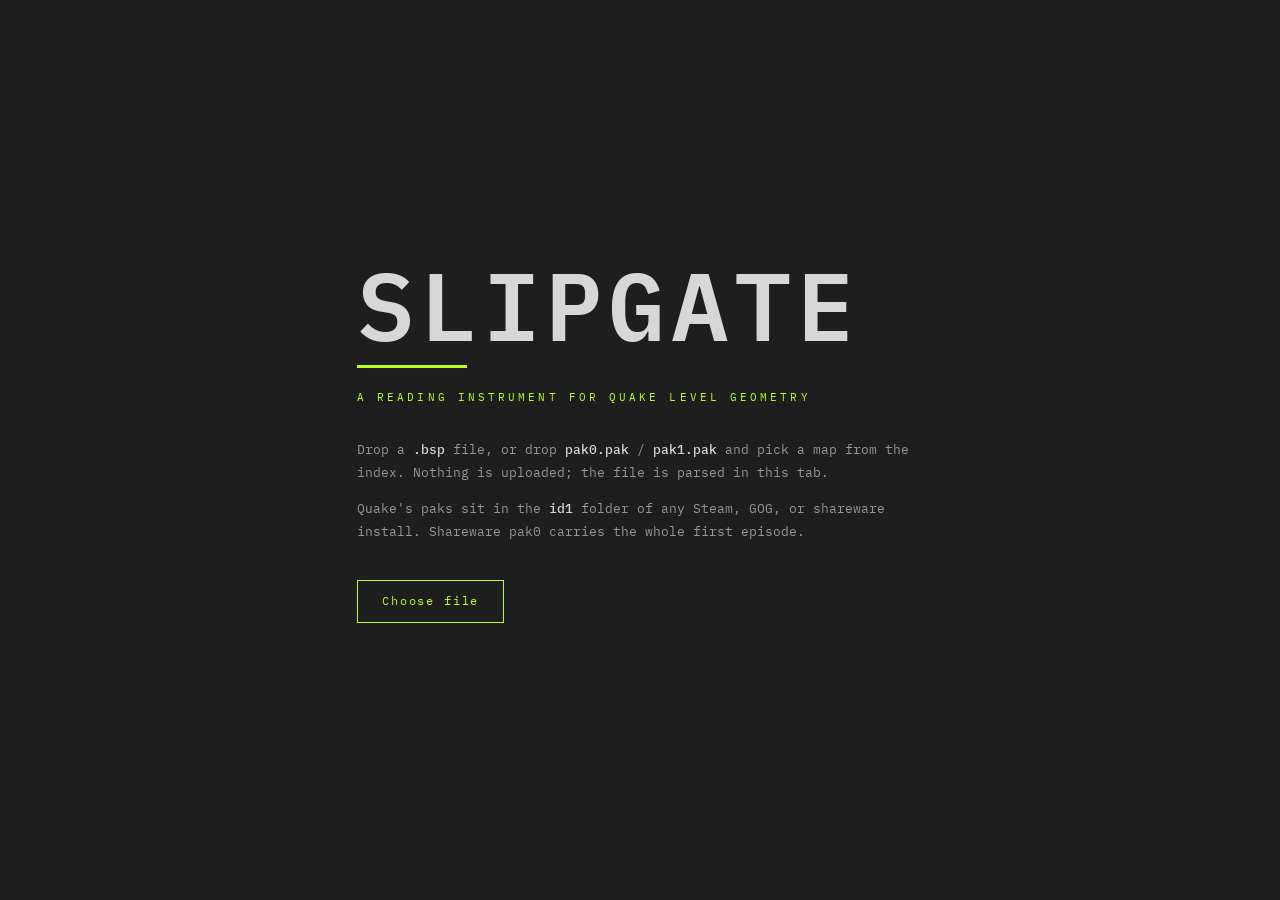
==== index.html @ d3f2e55c "Add files via upload" ====
<!DOCTYPE html>
<html lang="en">
<head>
<meta charset="utf-8">
<meta name="viewport" content="width=device-width, initial-scale=1, viewport-fit=cover">
<title>Slipgate — a reading instrument for Quake level geometry</title>
<meta name="description" content="Read Quake's level geometry in the browser. Orthographic plans and sections, compiled visibility, clip-hull pathfinding, baked lighting, and vector export. Reads your own pak files; nothing is uploaded.">
<meta name="author" content="Studio Lifeforms">
<meta name="theme-color" content="#1e1e1e">
<link rel="canonical" href="https://slipgate.worldmaking.xyz/">
<meta property="og:type" content="website">
<meta property="og:title" content="Slipgate">
<meta property="og:description" content="A reading instrument for Quake level geometry. Plans, sections, visibility, pathfinding, and baked light, all in the browser.">
<meta property="og:url" content="https://slipgate.worldmaking.xyz/">
<meta property="og:image" content="https://slipgate.worldmaking.xyz/og.png">
<meta name="twitter:card" content="summary_large_image">
<link rel="manifest" href="manifest.webmanifest">
<link rel="icon" href="icons/icon-192.png" sizes="192x192" type="image/png">
<link rel="apple-touch-icon" href="icons/icon-192.png">
<link rel="preconnect" href="https://fonts.googleapis.com">
<link rel="preconnect" href="https://fonts.gstatic.com" crossorigin>
<link href="https://fonts.googleapis.com/css2?family=IBM+Plex+Mono:wght@300;400;500;600&display=swap" rel="stylesheet">
<style>
:root{
  --ink:#1e1e1e; --panel:#2b2b2b; --panel2:#363636; --rule:#464646;
  --bone:#d7d7d7; --dim:#979797; --dimmer:#6b6b6b; --accent:#b6ff1f;
  --quad:#22d3ee; --lava:#ff7a1a; --slime:#b6ff1f; --key:#e364ff; --blood:#ff4d4d;
}
*{box-sizing:border-box;margin:0;padding:0}
html,body{height:100%;overflow:hidden}
body{
  background:var(--ink); color:var(--bone);
  font:400 12px/1.45 "IBM Plex Mono", ui-monospace, monospace;
  -webkit-font-smoothing:antialiased;
}
canvas#view{position:fixed;top:0;left:0;display:block;width:100%;height:100%}

/* ---------- rail ---------- */
#rail,#toggle,#readout,#inspect,#graphpanel,#codex,#drop .box,#picker .pk{ zoom:var(--ui,1) }
#rail{
  position:fixed; top:0; left:0; bottom:0; width:246px; z-index:20;
  background:var(--panel);
  border-right:1px solid var(--rule);
  overflow-y:auto; overscroll-behavior:contain;
  transition:transform .22s ease;
}
#rail.hidden{transform:translateX(-100%)}
#rail::-webkit-scrollbar{width:6px}
#rail::-webkit-scrollbar-thumb{background:var(--rule)}

.brand{padding:16px 14px 12px;border-bottom:1px solid var(--rule)}
.brand h1{font-size:15px;font-weight:600;letter-spacing:.14em;text-transform:uppercase}
.brand p{color:var(--dimmer);font-size:10px;letter-spacing:.06em;margin-top:3px}

.sec{border-bottom:1px solid var(--rule);padding:11px 14px 13px}
.sec h2{
  font-size:9px;font-weight:500;letter-spacing:.22em;text-transform:uppercase;
  color:var(--dimmer);margin-bottom:9px;display:flex;justify-content:space-between;align-items:baseline
}
.sec h2 span{color:var(--dim);letter-spacing:.04em;text-transform:none;font-size:10px}

.grid{display:grid;grid-template-columns:1fr 1fr;gap:4px}
.grid4{display:grid;grid-template-columns:1fr 1fr 1fr 1fr;gap:4px}
button.b{
  background:transparent;border:1px solid var(--rule);color:var(--dim);
  font:400 10.5px/1 "IBM Plex Mono",monospace;letter-spacing:.05em;
  padding:7px 4px;cursor:pointer;text-align:center;transition:.12s;
}
button.b:hover{border-color:#3c382f;color:var(--bone)}
button.b.on{background:var(--accent);border-color:var(--accent);color:var(--ink);font-weight:500}
button.b:focus-visible{outline:2px solid var(--quad);outline-offset:1px}
button.b:disabled{opacity:.28;cursor:default;border-color:var(--rule);color:var(--dimmer)}
button.b:disabled:hover{border-color:var(--rule);color:var(--dimmer)}

.row{display:flex;align-items:center;justify-content:space-between;gap:8px;padding:3px 0}
.row label{color:var(--dim);font-size:11px;cursor:pointer;flex:1;display:flex;align-items:center;gap:7px}
.row label:hover{color:var(--bone)}
.sw{width:22px;height:11px;border:1px solid var(--rule);position:relative;flex:none}
.sw::after{content:"";position:absolute;top:1px;left:1px;width:7px;height:7px;background:var(--dimmer);transition:.12s}
input[type=checkbox]{position:absolute;opacity:0;width:0;height:0}
input[type=checkbox]:checked + .sw{border-color:var(--accent)}
input[type=checkbox]:checked + .sw::after{left:11px;background:var(--accent)}
input[type=checkbox]:focus-visible + .sw{outline:2px solid var(--quad);outline-offset:1px}
.dot{width:7px;height:7px;flex:none;border-radius:50%}

input[type=range]{
  -webkit-appearance:none;appearance:none;width:100%;background:transparent;height:16px;cursor:pointer
}
input[type=range]::-webkit-slider-runnable-track{height:1px;background:var(--rule)}
input[type=range]::-moz-range-track{height:1px;background:var(--rule)}
input[type=range]::-webkit-slider-thumb{-webkit-appearance:none;width:3px;height:13px;background:var(--accent);margin-top:-6px}
input[type=range]::-moz-range-thumb{width:3px;height:13px;background:var(--accent);border:0;border-radius:0}
.val{color:var(--bone);font-size:10.5px}
.hint{color:var(--dimmer);font-size:10px;line-height:1.5;margin-top:7px}
.fout{margin-top:9px;font-size:10.5px;color:var(--dim);line-height:1.5}
.fs{display:flex;justify-content:space-between;gap:8px;padding:1.5px 0}
.fs i{color:var(--dimmer);font-style:normal}
.fs em{font-style:normal;color:var(--bone)}
#lightSpark{width:100%;height:46px;display:none;margin-top:10px}
.legend{margin-top:10px;font-size:9.5px;color:var(--dimmer);letter-spacing:.03em}
.legend div{display:flex;align-items:center;gap:7px;padding:2px 0}
.legend .bar{display:block;width:52px;height:7px;flex:none}
.wl{margin-top:9px;display:flex;flex-direction:column;gap:1px}
.wp{
  display:flex;gap:9px;align-items:center;background:none;border:0;border-left:1px solid var(--rule);
  color:var(--dim);font:400 10.5px "IBM Plex Mono",monospace;padding:5px 8px;cursor:pointer;text-align:left
}
.wp:hover{border-left-color:var(--accent);color:var(--bone);background:var(--panel2)}
.wp span{color:var(--dimmer);font-size:9px;letter-spacing:.08em}
.wp:hover span{color:var(--lava)}

/* ---------- readout ---------- */
#readout{
  position:fixed;left:262px;bottom:14px;z-index:15;pointer-events:none;
  font-size:10.5px;color:var(--dim);letter-spacing:.03em;line-height:1.7;
}
#readout b{color:var(--bone);font-weight:500}
#readout .k{color:var(--dimmer);display:inline-block;min-width:52px}
#scalebar{margin-top:8px;display:flex;align-items:center;gap:7px}
#scalebar .bar{height:5px;border:1px solid var(--dim);border-top:none;min-width:10px}

#toggle{
  position:fixed;top:14px;left:14px;z-index:30;display:none;
  background:var(--panel);border:1px solid var(--rule);color:var(--bone);
  padding:7px 11px;font:400 11px "IBM Plex Mono",monospace;cursor:pointer;letter-spacing:.1em
}
#rail.hidden ~ #toggle{display:block}

/* ---------- inspector ---------- */
#inspect{
  position:fixed;top:14px;right:14px;z-index:18;width:272px;
  background:var(--panel);border:1px solid var(--rule);padding:0;
  font-size:11px;color:var(--dim);max-height:calc(100vh - 40px);
  display:none;flex-direction:column;transition:right .2s ease
}
#inspect.show{display:flex}
body.codex-open #inspect{right:414px}
body.codex-open #graphpanel{right:414px}
#inspect .ihead{
  padding:13px 14px 11px;border-bottom:1px solid var(--rule);flex:none;position:relative
}
#inspect .ihead .top{display:flex;justify-content:space-between;align-items:flex-start;gap:8px}
#inspect h3{
  font-size:14px;color:var(--bone);font-weight:600;letter-spacing:.01em;line-height:1.25;
  word-break:break-word;display:flex;align-items:center;gap:8px
}
#inspect .idot{width:9px;height:9px;flex:none;border-radius:50%}
#inspect .iaccent{height:2px;width:36px;background:var(--accent);margin-top:9px}
#inspect .ihead button{
  background:none;border:0;color:var(--dimmer);cursor:pointer;font:400 15px "IBM Plex Mono",monospace;
  line-height:1;padding:0 2px;flex:none
}
#inspect .ihead button:hover{color:var(--bone)}
#inspect .ibody{padding:11px 14px 14px;overflow-y:auto}
#inspect .ibody::-webkit-scrollbar{width:5px}
#inspect .ibody::-webkit-scrollbar-thumb{background:var(--rule)}
#inspect .kv{display:flex;gap:9px;padding:3px 0;align-items:baseline}
#inspect .kv i{
  color:var(--dimmer);font-style:normal;min-width:84px;flex:none;
  font-size:9px;letter-spacing:.14em;text-transform:uppercase
}
#inspect .kv em{font-style:normal;color:var(--bone);word-break:break-word;font-size:11.5px}
#inspect .kv.der em{color:var(--dim)}
#inspect .lab{
  font-size:9px;letter-spacing:.2em;text-transform:uppercase;color:var(--dimmer);
  margin:13px 0 6px;padding-top:10px;border-top:1px solid var(--rule)
}
#inspect .chip{
  display:inline-block;border:1px solid var(--rule);color:var(--dim);background:none;
  font:400 10px "IBM Plex Mono",monospace;padding:5px 8px;margin:0 3px 3px 0;cursor:pointer;transition:.12s
}
#inspect .chip:hover{border-color:var(--accent);color:var(--bone)}
#inspect .acts{display:grid;grid-template-columns:1fr 1fr;gap:4px;margin-top:13px}
#inspect .acts button{
  border:1px solid var(--rule);background:none;color:var(--dim);cursor:pointer;
  font:400 10px "IBM Plex Mono",monospace;padding:7px 4px;letter-spacing:.1em;transition:.12s
}
#inspect .acts button:hover{border-color:var(--accent);color:var(--bone)}

/* ---------- graph ---------- */
#graphpanel{
  position:fixed;right:14px;bottom:14px;z-index:16;width:360px;height:280px;
  background:var(--panel);border:1px solid var(--rule);display:none;flex-direction:column;
  min-width:260px;min-height:180px
}
#graphpanel header{
  padding:7px 10px 7px 22px;border-bottom:1px solid var(--rule);display:flex;
  justify-content:space-between;align-items:center;gap:10px;flex:none;
  font-size:9px;letter-spacing:.2em;text-transform:uppercase;color:var(--dimmer)
}
#graphpanel header .acts{display:flex;gap:10px;flex:none}
#graphpanel header button{background:none;border:0;color:var(--dim);cursor:pointer;font:inherit;letter-spacing:.14em}
#graphpanel header button:hover{color:var(--bone)}
#graph{flex:1;width:100%;display:block;cursor:grab;min-height:0;touch-action:none}
#graphGrip{
  position:absolute;top:0;left:0;width:20px;height:20px;cursor:nwse-resize;z-index:3
}
#graphGrip::before,#graphGrip::after{
  content:"";position:absolute;background:var(--dimmer)
}
#graphGrip::before{top:6px;left:6px;width:9px;height:1px}
#graphGrip::after{top:6px;left:6px;width:1px;height:9px}
#graphGrip:hover::before,#graphGrip:hover::after{background:var(--bone)}

/* ---------- drop ---------- */
#drop{
  position:fixed;inset:0;z-index:40;display:flex;align-items:center;justify-content:center;
  background:var(--ink);
}
#drop.gone{display:none}
#drop.drag .box .rule{width:100%}
.box{ padding:40px;max-width:680px;text-align:left }
.box h2{
  font-size:clamp(46px,9.5vw,96px);font-weight:600;letter-spacing:.05em;line-height:.92;
  color:var(--bone);margin-bottom:18px
}
.box .rule{height:3px;width:110px;background:var(--accent);margin-bottom:20px;transition:width .25s ease}
.box .sub{
  color:var(--accent);font-size:11px;letter-spacing:.28em;text-transform:uppercase;margin-bottom:30px
}
.box p{color:var(--dim);font-size:12.5px;line-height:1.8;margin-bottom:14px;max-width:566px}
.box p b{color:var(--bone);font-weight:500}
.box .file{
  margin-top:24px;display:inline-block;border:1px solid var(--accent);color:var(--accent);
  padding:12px 24px;cursor:pointer;letter-spacing:.16em;font-size:11.5px;transition:.14s
}
.box .file:hover{background:var(--accent);color:var(--ink)}
.box .err{color:var(--lava);margin-top:16px;font-size:11.5px;display:none}

/* ---------- map picker ---------- */
#picker{
  position:fixed;inset:0;z-index:41;background:var(--ink);
  display:none;align-items:center;justify-content:center
}
#picker.show{display:flex}
.pk{width:min(720px,92vw);max-height:80vh;display:flex;flex-direction:column}
.pk h2{font-size:13px;letter-spacing:.2em;text-transform:uppercase;margin-bottom:4px}
.pk .sub{color:var(--dimmer);font-size:10.5px;margin-bottom:16px}
.pk .close{
  position:absolute;top:20px;right:22px;background:none;border:1px solid var(--rule);
  color:var(--dim);padding:6px 12px;cursor:pointer;font:400 10px "IBM Plex Mono",monospace;letter-spacing:.1em
}
.pk .close:hover{border-color:var(--bone);color:var(--bone)}
.pklist button.cur{background:var(--panel2);color:var(--bone);box-shadow:inset 2px 0 0 var(--bone)}
.pklist{
  overflow-y:auto;display:grid;grid-template-columns:repeat(auto-fill,minmax(150px,1fr));
  gap:1px;background:var(--rule);border:1px solid var(--rule)
}
.pklist button{
  background:var(--panel);border:0;color:var(--dim);text-align:left;padding:10px 11px;cursor:pointer;
  font:400 11px "IBM Plex Mono",monospace
}
.pklist button:hover{background:var(--bone);color:var(--ink)}
.pklist button small{display:block;color:var(--dimmer);font-size:9.5px;margin-top:2px}
.pklist button:hover small{color:var(--ink);opacity:.6}

#codex{
  position:fixed;top:0;right:0;bottom:0;width:400px;z-index:22;
  background:var(--panel);border-left:1px solid var(--rule);
  display:none;flex-direction:column;transform:translateX(100%);transition:transform .22s ease
}
#codex.show{display:flex;transform:translateX(0)}
#codex .chdr{
  padding:15px 16px 11px;border-bottom:1px solid var(--rule);flex:none;
  display:flex;justify-content:space-between;align-items:baseline
}
#codex .chdr h2{font-size:14px;font-weight:600;letter-spacing:.16em;text-transform:uppercase}
#codex .chdr button{background:none;border:0;color:var(--dim);cursor:pointer;font:400 11px "IBM Plex Mono",monospace;letter-spacing:.12em}
#codex .chdr button:hover{color:var(--bone)}
#codex .ctabs{display:grid;grid-template-columns:repeat(5,1fr);gap:1px;background:var(--rule);border-bottom:1px solid var(--rule);flex:none}
#codex .ctabs button{
  background:var(--panel);border:0;color:var(--dimmer);cursor:pointer;
  font:400 9px "IBM Plex Mono",monospace;letter-spacing:.08em;padding:9px 1px
}
#codex .ctabs button:hover{color:var(--bone)}
#codex .ctabs button.on{background:var(--accent);color:var(--ink);font-weight:500}
#codexBody{flex:1;overflow-y:auto;padding:16px 17px 40px;overscroll-behavior:contain}
#codexBody::-webkit-scrollbar{width:6px}
#codexBody::-webkit-scrollbar-thumb{background:var(--rule)}
.ch{
  font-size:10px;font-weight:500;letter-spacing:.2em;text-transform:uppercase;color:var(--dimmer);
  margin:20px 0 8px;padding-bottom:6px;border-bottom:1px solid var(--rule);
  display:flex;justify-content:space-between;align-items:baseline
}
#codexBody .ch:first-child{margin-top:0}
.cp{font-size:12px;line-height:1.72;color:var(--dim);margin-bottom:12px}
.cnote{font-size:10.5px;line-height:1.6;color:var(--dimmer);margin-bottom:14px}
.cstats{margin-bottom:6px}
.cstats div{display:flex;justify-content:space-between;gap:10px;padding:3px 0;font-size:11px;border-bottom:1px solid var(--rule)}
.cstats i{color:var(--dimmer);font-style:normal}
.cstats em{color:var(--bone);font-style:normal;text-align:right}
.cent{margin-bottom:16px;padding-bottom:14px;border-bottom:1px solid var(--rule)}
.chead{display:flex;justify-content:space-between;align-items:baseline;gap:10px}
.chead b{font-size:12.5px;color:var(--bone);font-weight:600;letter-spacing:.03em}
.ccount{font-size:9.5px;color:var(--accent);letter-spacing:.1em}
.cmeta{font-size:10px;color:var(--dimmer);margin-top:3px;letter-spacing:.03em}
.cent .cp{margin:8px 0 0}
.cgo,.cmsg{
  background:none;border:1px solid var(--rule);color:var(--dim);cursor:pointer;
  font:400 10px "IBM Plex Mono",monospace;padding:5px 9px;margin-top:8px;text-align:left
}
.cgo:hover,.cmsg:hover{border-color:var(--accent);color:var(--bone)}
.cmsg{display:block;width:100%;font-size:11px;line-height:1.5;margin-top:4px}
.cmsg span{display:block;color:var(--dimmer);font-size:9px;letter-spacing:.12em;margin-bottom:3px}
.cstr{
  font-size:11px;line-height:1.6;color:var(--dim);padding:6px 0 6px 10px;
  border-left:1px solid var(--rule);margin-bottom:5px
}
@media (max-width:860px){ #codex{width:100%} }

#exportPanel{
  position:fixed;inset:0;z-index:32;background:var(--ink);display:none;flex-direction:column
}
#exportPanel.show{display:flex}
#exportPanel .ahdr{
  padding:16px 20px 13px;border-bottom:1px solid var(--rule);flex:none;
  display:flex;align-items:baseline;gap:18px
}
#exportPanel .ahdr h2{font-size:19px;font-weight:600;letter-spacing:.16em;text-transform:uppercase;color:var(--bone)}
#exportPanel .ahdr .sub{color:var(--dimmer);font-size:10.5px;flex:1}
#exportPanel .ahdr button{
  background:none;border:1px solid var(--rule);color:var(--dim);cursor:pointer;
  font:400 10.5px "IBM Plex Mono",monospace;letter-spacing:.14em;padding:7px 13px
}
#exportPanel .ahdr button:hover{border-color:var(--accent);color:var(--bone)}
#expBody{flex:1;overflow:auto;padding:20px;display:grid;grid-template-columns:300px 1fr;gap:24px}
.ecol h3{
  font-size:9px;letter-spacing:.22em;text-transform:uppercase;color:var(--dimmer);
  margin:22px 0 9px;padding-bottom:6px;border-bottom:1px solid var(--rule)
}
.ecol h3:first-child{margin-top:0}
.egrid{display:grid;grid-template-columns:1fr 1fr;gap:4px}
.egrid3{display:grid;grid-template-columns:1fr 1fr 1fr;gap:4px}
.ebtn{
  background:none;border:1px solid var(--rule);color:var(--dim);cursor:pointer;
  font:400 10px "IBM Plex Mono",monospace;letter-spacing:.08em;padding:8px 4px;transition:.12s
}
.ebtn:hover{border-color:var(--accent);color:var(--bone)}
.ebtn.on{background:var(--accent);border-color:var(--accent);color:var(--ink);font-weight:500}
.ego{
  width:100%;margin-top:14px;background:none;border:1px solid var(--accent);color:var(--accent);
  cursor:pointer;font:400 11.5px "IBM Plex Mono",monospace;letter-spacing:.18em;padding:12px 4px;transition:.14s
}
.ego:hover{background:var(--accent);color:var(--ink)}
#expStatus{margin-top:14px;font-size:10.5px;color:var(--dim);line-height:1.6}
#expStatus b{color:var(--bone);font-weight:500}
.elink{background:none;border:0;color:var(--accent);cursor:pointer;font:inherit;text-decoration:underline}
#expNote{color:var(--dimmer);font-size:10px;line-height:1.6;margin-top:10px}
#expPreview{border:1px solid var(--rule);min-height:200px;display:flex;align-items:center;
  justify-content:center;padding:12px;overflow:auto}
#expPreview img{max-width:100%;max-height:70vh;display:block}
#expPreview pre{
  font-size:9px;line-height:1.45;color:var(--dim);white-space:pre;overflow:auto;
  max-height:70vh;user-select:text;width:100%
}
@media (max-width:860px){ #expBody{grid-template-columns:1fr} }

#atlas{
  position:fixed;inset:0;z-index:30;background:var(--ink);display:none;flex-direction:column
}
#atlas.show{display:flex}
#atlas .ahdr{
  padding:16px 20px 13px;border-bottom:1px solid var(--rule);flex:none;
  display:flex;align-items:baseline;gap:18px;flex-wrap:wrap
}
#atlas .ahdr h2{font-size:19px;font-weight:600;letter-spacing:.16em;text-transform:uppercase;color:var(--bone)}
#atlas .ahdr .sub{color:var(--dimmer);font-size:10.5px;letter-spacing:.06em;flex:1}
#atlas .ahdr button{
  background:none;border:1px solid var(--rule);color:var(--dim);cursor:pointer;
  font:400 10.5px "IBM Plex Mono",monospace;letter-spacing:.14em;padding:7px 13px;transition:.12s
}
#atlas .ahdr button:hover{border-color:var(--accent);color:var(--bone)}
#atlas .ahdr button.on{background:var(--accent);border-color:var(--accent);color:var(--ink)}
#atlasProg{padding:0 20px;flex:none}
.abar{height:2px;background:var(--rule);margin-top:10px}
.abar span{display:block;height:2px;background:var(--accent);transition:width .15s linear}
.anote{color:var(--dimmer);font-size:10px;letter-spacing:.05em;margin-top:6px}
#atlasBody{flex:1;overflow:auto;padding:14px 20px 30px}
.atable{overflow-x:auto;border:1px solid var(--rule)}
.atable table{border-collapse:collapse;width:100%;font-size:10.5px}
.atable th{
  position:sticky;top:0;background:var(--panel2);color:var(--dimmer);text-align:left;
  font-weight:400;font-size:9px;letter-spacing:.14em;padding:8px 9px;cursor:pointer;white-space:nowrap;
  border-bottom:1px solid var(--rule)
}
.atable th:hover{color:var(--bone)}
.atable th.on{color:var(--accent)}
.atable td{padding:6px 9px;color:var(--dim);white-space:nowrap;border-bottom:1px solid var(--rule)}
.atable tr.arow{cursor:pointer}
.atable tr.arow:hover td{background:var(--panel2);color:var(--bone)}
.atable tr.arow td:nth-child(2){color:var(--bone)}
.atable tr.warn td:nth-child(2){color:var(--lava)}
.atable tr.err td{color:var(--blood)}
.aplotwrap{margin-top:18px;border:1px solid var(--rule);padding:12px}
.aaxes{display:flex;gap:16px;align-items:center;margin-bottom:8px;flex-wrap:wrap}
.aaxes label{color:var(--dimmer);font-size:9px;letter-spacing:.16em}
.aaxes select{
  background:var(--panel);border:1px solid var(--rule);color:var(--bone);
  font:400 10px "IBM Plex Mono",monospace;padding:4px 6px;margin-left:5px
}
.aaxes .anote{margin:0}
#aplot{width:100%;height:340px;display:block;cursor:pointer}
.acsv{
  margin-top:16px;padding:12px;border:1px solid var(--rule);color:var(--dim);
  font-size:10px;line-height:1.5;white-space:pre;overflow-x:auto;max-height:300px;user-select:text
}
@media (max-width:860px){ #aplot{height:240px} #atlas .ahdr{gap:10px} }

#busy{
  position:fixed;inset:0;z-index:45;background:var(--ink);display:none;
  align-items:center;justify-content:center;color:var(--dim);letter-spacing:.2em;font-size:11px;text-transform:uppercase
}
#busy.show{display:flex}

@media (max-width:860px){
  #rail{width:212px}
  #readout{left:226px;font-size:10px}
  #graphpanel{width:calc(100vw - 28px);height:210px}
  #inspect{top:auto;bottom:14px;left:14px;right:14px;width:auto;max-height:42vh}
  body.codex-open #inspect,body.codex-open #graphpanel{right:14px}
}
@media (prefers-reduced-motion:reduce){*{transition:none!important}}

</style>
</head>
<body>
<canvas id="view"></canvas>

<aside id="rail">
  <div class="brand">
    <h1>Slipgate</h1>
    <p id="brandsub">no map loaded</p>
  </div>

  <div class="sec">
    <button class="b" id="codexBtn" style="width:100%">OPEN CODEX</button>
    <button class="b" id="atlasBtn" style="width:100%;margin-top:4px">COMPARE ALL MAPS</button>
    <button class="b" id="exportBtn" style="width:100%;margin-top:4px">EXPORT DRAWING</button>
    <button class="b" id="copyLink" style="width:100%;margin-top:4px">COPY LINK TO THIS VIEW</button>
    <p class="hint" id="linkNote"></p>
  </div>

  <div class="sec">
    <h2>Interface <span id="uival">1.0&times;</span></h2>
    <input type="range" id="uiScale" min="100" max="200" step="10" value="100">
  </div>

  <div class="sec">
    <h2>Palette</h2>
    <div class="grid">
      <button class="b on" data-theme="slipgate">SLIPGATE</button>
      <button class="b" data-theme="blueprint">BLUEPRINT</button>
      <button class="b" data-theme="vellum">VELLUM</button>
      <button class="b" data-theme="contrast">CONTRAST</button>
    </div>
  </div>

  <div class="sec" id="mapsec" style="display:none">
    <h2>Map <span id="mapidx"></span></h2>
    <div class="grid4">
      <button class="b" id="mPrev" title="Previous map">&#9664;</button>
      <button class="b" id="mIndex" style="grid-column:span 2">INDEX</button>
      <button class="b" id="mNext" title="Next map">&#9654;</button>
    </div>
    <p class="hint" id="mapname">&nbsp;</p>
  </div>

  <div class="sec">
    <h2>Camera</h2>
    <div class="grid4">
      <button class="b" data-cam="persp">PSP</button>
      <button class="b on" data-cam="iso">ISO</button>
      <button class="b" data-cam="plan">PLAN</button>
      <button class="b" data-cam="elev">ELEV</button>
    </div>
    <div class="grid" style="margin-top:5px">
      <button class="b" id="frameAllBtn">FRAME ALL</button>
      <button class="b" id="frameSelBtn">FRAME PICK</button>
    </div>
    <p class="hint">Drag orbits, right-drag or shift-drag pans, wheel zooms toward the cursor. Double-click a surface to orbit around it. WASD + Q/E flies in PSP. <b style="color:var(--dim)">F</b> frames all, <b style="color:var(--dim)">G</b> frames the pick.</p>
  </div>

  <div class="sec">
    <h2>Cut <span id="cutval">off</span></h2>
    <div class="grid4">
      <button class="b on" data-cut="none">OFF</button>
      <button class="b" data-cut="z">Z</button>
      <button class="b" data-cut="y">Y</button>
      <button class="b" data-cut="x">X</button>
    </div>
    <input type="range" id="cutslider" min="0" max="1000" value="500" style="margin-top:8px">
    <div class="row"><label for="cutflip">Flip side<input type="checkbox" id="cutflip"><span class="sw"></span></label></div>
  </div>

  <div class="sec">
    <h2>Surface</h2>
    <div class="grid">
      <button class="b on" data-shade="flat">FLAT</button>
      <button class="b" data-shade="height">HEIGHT</button>
      <button class="b" data-shade="material">MATERIAL</button>
      <button class="b" data-shade="model">BRUSH ENT</button>
      <button class="b" data-shade="light" style="grid-column:span 2">BAKED LIGHT</button>
    </div>
    <div style="margin-top:9px">
      <div class="row"><label for="tEdges">Face edges<input type="checkbox" id="tEdges" checked><span class="sw"></span></label></div>
      <div class="row"><label for="tSolid">Solid faces<input type="checkbox" id="tSolid" checked><span class="sw"></span></label></div>
      <div class="row"><label for="tSky">Sky surfaces<input type="checkbox" id="tSky"><span class="sw"></span></label></div>
      <div class="row"><label for="tLeaf">Leaf volumes<input type="checkbox" id="tLeaf"><span class="sw"></span></label></div>
      <div class="row"><label for="tGrid">64u grid<input type="checkbox" id="tGrid" checked><span class="sw"></span></label></div>
    </div>
  </div>

  <div class="sec">
    <h2>Surfaces</h2>
    <div class="grid4">
      <button class="b on" data-surf="floor">FLOOR</button>
      <button class="b on" data-surf="wall">WALL</button>
      <button class="b" data-surf="ceil">CEIL</button>
      <button class="b" id="surfSolid">FLAT</button>
    </div>
    <div class="row" style="margin-top:8px"><span style="color:var(--dimmer);font-size:10px">Walls</span><span class="val" id="wallval">35%</span></div>
    <input type="range" id="wallOp" min="0" max="100" value="35">
    <div class="row"><span style="color:var(--dimmer);font-size:10px">Ceilings</span><span class="val" id="ceilval">12%</span></div>
    <input type="range" id="ceilOp" min="0" max="100" value="12">
    <div class="row" style="margin-top:4px"><label for="tLightEdge">Light face edges<input type="checkbox" id="tLightEdge"><span class="sw"></span></label></div>
    <div class="row"><label for="tReached">Only floors the flood reached<input type="checkbox" id="tReached"><span class="sw"></span></label></div>
    <p class="hint">Traversable means a surface tilted no more than Quake's own grounding limit, a normal-z above 0.7. Anything steeper counts as wall.</p>
  </div>

  <div class="sec">
    <h2>Visibility <span id="visval">—</span></h2>
    <div class="grid4">
      <button class="b" id="probeBtn" style="grid-column:span 2">PROBE</button>
      <button class="b" id="probeStart">START</button>
      <button class="b" id="probeClr">CLEAR</button>
    </div>
    <div class="row" style="margin-top:6px"><label for="tFollow">Follow the cursor<input type="checkbox" id="tFollow"><span class="sw"></span></label></div>
    <div class="row"><label for="tVisOnly">Hide occluded<input type="checkbox" id="tVisOnly"><span class="sw"></span></label></div>
    <div class="row"><label for="tRef">Player reference<input type="checkbox" id="tRef" checked><span class="sw"></span></label></div>
    <p class="hint">Off until you arm it. With PROBE on, click any surface to place the probe, or let it follow the cursor and sweep the room. It reads the compiled PVS: every surface the engine may draw from that leaf. Conservative, leaf-granular, and exactly what the designers were compiling against.</p>
  </div>

  <div class="sec">
    <h2>Entities <span id="entval">—</span></h2>
    <div class="grid4" style="margin-bottom:8px">
      <button class="b" data-skill="0">EASY</button>
      <button class="b on" data-skill="1">NORM</button>
      <button class="b" data-skill="2">HARD</button>
      <button class="b" data-skill="-1">ALL</button>
    </div>
    <div id="entcats"></div>
    <div class="row" style="margin-top:8px"><span style="color:var(--dimmer);font-size:10px">Marker size</span><span class="val" id="markval">1.0&times;</span></div>
    <input type="range" id="markSize" min="50" max="400" value="100">
    <p class="hint">Markers hold a constant size on screen, so they stay clickable at any zoom.</p>
  </div>

  <div class="sec">
    <h2>Progression</h2>
    <div class="row"><label for="tLinks">Trigger links in 3D<input type="checkbox" id="tLinks" checked><span class="sw"></span></label></div>
    <div class="row"><label for="tGraph">Logic graph panel<input type="checkbox" id="tGraph"><span class="sw"></span></label></div>
    <div class="grid" style="margin-top:8px">
      <button class="b" id="measBtn">MEASURE</button>
      <button class="b" id="newBtn">NEW FILE</button>
    </div>
    <p class="hint" id="measout">Measure: click two surfaces. Units are Quake units; the player box is 32×32×56.</p>
  </div>

  <div class="sec">
    <h2>Golden path</h2>
    <div class="grid" style="margin-bottom:5px">
      <button class="b" data-res="32">COARSE 32</button>
      <button class="b on" data-res="16">FINE 16</button>
    </div>
    <button class="b" id="floodBtn" style="width:100%">SOLVE PATH</button>
    <div class="fout" id="floodout">Not solved yet.</div>
    <canvas id="lightSpark"></canvas>
    <div class="wl" id="waylist"></div>
    <div style="margin-top:10px">
      <div class="row"><label for="tPath">Route &amp; waypoints<input type="checkbox" id="tPath" checked><span class="sw"></span></label></div>
      <div class="row"><label for="tFloor">Reachable floor<input type="checkbox" id="tFloor" checked><span class="sw"></span></label></div>
      <div class="row"><label for="tTime">Colour by time<input type="checkbox" id="tTime" checked><span class="sw"></span></label></div>
      <div class="row"><label for="tOpt">Optional volume<input type="checkbox" id="tOpt" checked><span class="sw"></span></label></div>
      <div class="row"><label for="tDim">Mute the optional<input type="checkbox" id="tDim" checked><span class="sw"></span></label></div>
    </div>
    <p class="hint">Sampled from hull 1 of the world model, Quake's own collision geometry pre-expanded to the player box. Steps up to 18, jumps to 45, falls free. Optional means floor further than 160 units off the route.</p>
  </div>
</aside>

<button id="toggle">≡</button>

<div id="readout"></div>

<div id="inspect"></div>

<div id="graphpanel">
  <div id="graphGrip" title="Drag to resize"></div>
  <header>
    <span>Trigger / target graph</span>
    <span class="acts">
      <button id="graphFitBtn">fit</button>
      <button id="graphExpand">expand</button>
      <button id="graphClose">close</button>
    </span>
  </header>
  <canvas id="graph"></canvas>
</div>

<div id="codex">
  <div class="chdr"><h2>Codex</h2><button id="codexClose">close</button></div>
  <div class="ctabs">
    <button data-ctab="guide" class="on">GUIDE</button>
    <button data-ctab="fiction">FICTION</button>
    <button data-ctab="map">MAP</button>
    <button data-ctab="bestiary">BESTIARY</button>
    <button data-ctab="text">TEXT</button>
  </div>
  <div id="codexBody"></div>
</div>

<div id="exportPanel">
  <div class="ahdr">
    <h2>Export</h2>
    <span class="sub" id="expNote"></span>
    <button id="expClose">CLOSE</button>
  </div>
  <div id="expBody">
    <div class="ecol">
      <h3>Vector · SVG</h3>
      <div class="egrid">
        <button class="ebtn" data-esvg="fills">FILLS</button>
        <button class="ebtn" data-esvg="edges">EDGES</button>
        <button class="ebtn" data-esvg="ents">ENTITIES</button>
        <button class="ebtn" data-esvg="route">ROUTE</button>
        <button class="ebtn" data-esvg="navFloor">REACHABLE</button>
        <button class="ebtn" data-esvg="block">TITLE BLOCK</button>
      </div>
      <button class="ego" id="expSvg">EXPORT SVG</button>

      <h3>Raster · PNG</h3>
      <div class="egrid3">
        <button class="ebtn" data-escale="1">1&times;</button>
        <button class="ebtn" data-escale="2">2&times;</button>
        <button class="ebtn" data-escale="4">4&times;</button>
      </div>
      <div class="egrid3" style="margin-top:4px">
        <button class="ebtn" data-emode="view">VIEW</button>
        <button class="ebtn" data-emode="annotated">ANNOTATED</button>
        <button class="ebtn" data-emode="interface">INTERFACE</button>
      </div>
      <button class="ego" id="expPng">EXPORT PNG</button>
      <div id="expStatus"></div>
    </div>
    <div id="expPreview"></div>
  </div>
</div>

<div id="atlas">
  <div class="ahdr">
    <h2>Atlas</h2>
    <span class="sub" id="atlasSub"></span>
    <button class="b" data-ares="32">COARSE 32</button>
    <button class="b on" data-ares="16">FINE 16</button>
    <button id="atlasRun">RUN</button>
    <button id="atlasStop">STOP</button>
    <button id="atlasCsv">CSV</button>
    <button id="atlasClose">CLOSE</button>
  </div>
  <div id="atlasProg"></div>
  <div id="atlasBody"></div>
</div>

<div id="busy">reading</div>

<div id="picker"><div class="pk">
  <button class="close" id="pkClose">CLOSE</button>
  <h2 id="pkTitle">Choose a map</h2>
  <p class="sub" id="pkSub"></p>
  <div class="pklist" id="pklist"></div>
</div></div>

<div id="drop">
  <div class="box">
    <h2>SLIPGATE</h2>
    <div class="rule"></div>
    <p class="sub">A reading instrument for Quake level geometry</p>
    <p>Drop a <b>.bsp</b> file, or drop <b>pak0.pak</b> / <b>pak1.pak</b> and pick a map from the index. Nothing is uploaded; the file is parsed in this tab.</p>
    <p>Quake's paks sit in the <b>id1</b> folder of any Steam, GOG, or shareware install. Shareware pak0 carries the whole first episode.</p>
    <label class="file">Choose file<input type="file" id="fileInput" accept=".bsp,.pak,.BSP,.PAK" hidden></label>
    <p class="err" id="dropErr"></p>
    <p class="hint" id="cacheNote" style="margin-top:18px;font-size:11px"></p>
  </div>
</div>

<script src="vendor/three.min.js"></script>
<script>
"use strict";
(function(){

/* ---- src/01-bsp-pak-parsing.js ---- */
/* ============================ BSP + PAK PARSING ============================ */

function parsePAK(buf){
  const dv = new DataView(buf);
  const id = String.fromCharCode(dv.getUint8(0),dv.getUint8(1),dv.getUint8(2),dv.getUint8(3));
  if(id !== "PACK") throw new Error("Not a PAK archive.");
  const ofs = dv.getInt32(4,true), len = dv.getInt32(8,true);
  const out = [];
  for(let i=0;i<len/64;i++){
    const o = ofs + i*64;
    let name = "";
    for(let c=0;c<56;c++){ const ch = dv.getUint8(o+c); if(ch===0) break; name += String.fromCharCode(ch); }
    out.push({ name:name, ofs:dv.getInt32(o+56,true), size:dv.getInt32(o+60,true) });
  }
  return out;
}

function parseBSP(buf){
  const dv = new DataView(buf);
  const version = dv.getInt32(0,true);
  if(version !== 29){
    throw new Error("BSP version " + version + ". This reads Quake 1 (version 29) only — Quake 2, Quake 3, and GoldSrc use different formats.");
  }
  const L = [];
  for(let i=0;i<15;i++) L.push({ ofs:dv.getInt32(4+i*8,true), len:dv.getInt32(8+i*8,true) });

  // 0 entities
  let entStr = "";
  { const b = new Uint8Array(buf, L[0].ofs, L[0].len);
    let s = ""; for(let i=0;i<b.length;i++){ if(b[i]===0) break; s += String.fromCharCode(b[i]); }
    entStr = s; }

  // 1 planes: normal[3] f, dist f, type i  = 20
  const nPlanes = L[1].len/20|0;
  const planes = new Float32Array(nPlanes*4);
  for(let i=0;i<nPlanes;i++){
    const o = L[1].ofs + i*20;
    planes[i*4]   = dv.getFloat32(o,true);
    planes[i*4+1] = dv.getFloat32(o+4,true);
    planes[i*4+2] = dv.getFloat32(o+8,true);
    planes[i*4+3] = dv.getFloat32(o+12,true);
  }

  // 2 miptex
  const texNames = [];
  if(L[2].len > 4){
    const n = dv.getInt32(L[2].ofs,true);
    for(let i=0;i<n;i++){
      const rel = dv.getInt32(L[2].ofs+4+i*4,true);
      if(rel < 0){ texNames.push("(none)"); continue; }
      const o = L[2].ofs + rel;
      let s = "";
      for(let c=0;c<16;c++){ const ch = dv.getUint8(o+c); if(ch===0) break; s += String.fromCharCode(ch); }
      texNames.push(s.toLowerCase());
    }
  }

  // 3 vertices
  const nVerts = L[3].len/12|0;
  const verts = new Float32Array(nVerts*3);
  for(let i=0;i<nVerts*3;i++) verts[i] = dv.getFloat32(L[3].ofs + i*4, true);

  // 4 visibility
  const visdata = new Uint8Array(buf, L[4].ofs, L[4].len);

  // 5 nodes: plane i, children short[2], box short[6], face us, nface us = 24
  const nNodes = L[5].len/24|0;
  const nodePlane = new Int32Array(nNodes);
  const nodeChild = new Int16Array(nNodes*2);
  for(let i=0;i<nNodes;i++){
    const o = L[5].ofs + i*24;
    nodePlane[i]     = dv.getInt32(o,true);
    nodeChild[i*2]   = dv.getInt16(o+4,true);
    nodeChild[i*2+1] = dv.getInt16(o+6,true);
  }

  // 6 texinfo: s[4] f, t[4] f, miptex i, flags i = 40
  const nTexinfo = L[6].len/40|0;
  const texMip = new Int32Array(nTexinfo);
  const texVecs = new Float32Array(nTexinfo*8);
  for(let i=0;i<nTexinfo;i++){
    const o = L[6].ofs + i*40;
    for(let k=0;k<8;k++) texVecs[i*8+k] = dv.getFloat32(o + k*4, true);
    texMip[i] = dv.getInt32(o + 32, true);
  }

  // 7 faces = 20
  const nFaces = L[7].len/20|0;
  const fPlane = new Uint16Array(nFaces), fSide = new Uint16Array(nFaces);
  const fEdge = new Int32Array(nFaces), fNEdge = new Uint16Array(nFaces), fTexinfo = new Uint16Array(nFaces);
  const fLight = new Int32Array(nFaces), fStyle = new Uint8Array(nFaces*4);
  for(let i=0;i<nFaces;i++){
    const o = L[7].ofs + i*20;
    fPlane[i]   = dv.getUint16(o,true);
    fSide[i]    = dv.getUint16(o+2,true);
    fEdge[i]    = dv.getInt32(o+4,true);
    fNEdge[i]   = dv.getUint16(o+8,true);
    fTexinfo[i] = dv.getUint16(o+10,true);
    for(let k=0;k<4;k++) fStyle[i*4+k] = dv.getUint8(o+12+k);
    fLight[i]   = dv.getInt32(o+16,true);
  }

  // 8 lightmaps: one byte per luxel, greyscale, style 0 first
  const lightdata = new Uint8Array(buf, L[8].ofs, L[8].len);

  // 9 clipnodes: plane i, children short[2] = 8
  const nClip = L[9].len/8|0;
  const clipPlane = new Int32Array(nClip);
  const clipChild = new Int16Array(nClip*2);
  for(let i=0;i<nClip;i++){
    const o = L[9].ofs + i*8;
    clipPlane[i]     = dv.getInt32(o,true);
    clipChild[i*2]   = dv.getInt16(o+4,true);
    clipChild[i*2+1] = dv.getInt16(o+6,true);
  }

  // 10 leaves = 28
  const nLeafs = L[10].len/28|0;
  const lContents = new Int32Array(nLeafs), lVis = new Int32Array(nLeafs);
  const lMins = new Int16Array(nLeafs*3), lMaxs = new Int16Array(nLeafs*3);
  const lFirst = new Uint16Array(nLeafs), lCount = new Uint16Array(nLeafs);
  for(let i=0;i<nLeafs;i++){
    const o = L[10].ofs + i*28;
    lContents[i] = dv.getInt32(o,true);
    lVis[i]      = dv.getInt32(o+4,true);
    for(let k=0;k<3;k++){
      lMins[i*3+k] = dv.getInt16(o+8+k*2,true);
      lMaxs[i*3+k] = dv.getInt16(o+14+k*2,true);
    }
    lFirst[i] = dv.getUint16(o+20,true);
    lCount[i] = dv.getUint16(o+22,true);
  }

  // 11 marksurfaces
  const nMark = L[11].len/2|0;
  const marks = new Uint16Array(nMark);
  for(let i=0;i<nMark;i++) marks[i] = dv.getUint16(L[11].ofs + i*2, true);

  // 12 edges
  const nEdges = L[12].len/4|0;
  const edges = new Uint16Array(nEdges*2);
  for(let i=0;i<nEdges;i++){
    edges[i*2]   = dv.getUint16(L[12].ofs + i*4, true);
    edges[i*2+1] = dv.getUint16(L[12].ofs + i*4 + 2, true);
  }

  // 13 surfedges
  const nSurf = L[13].len/4|0;
  const surfedges = new Int32Array(nSurf);
  for(let i=0;i<nSurf;i++) surfedges[i] = dv.getInt32(L[13].ofs + i*4, true);

  // 14 models = 64
  const nModels = L[14].len/64|0;
  const models = [];
  for(let i=0;i<nModels;i++){
    const o = L[14].ofs + i*64;
    models.push({
      min:[dv.getFloat32(o,true),dv.getFloat32(o+4,true),dv.getFloat32(o+8,true)],
      max:[dv.getFloat32(o+12,true),dv.getFloat32(o+16,true),dv.getFloat32(o+20,true)],
      head: [dv.getInt32(o+36,true), dv.getInt32(o+40,true),
             dv.getInt32(o+44,true), dv.getInt32(o+48,true)],
      firstFace: dv.getInt32(o+56,true),
      numFaces:  dv.getInt32(o+60,true)
    });
  }

  return { version, entStr, planes, texNames, verts, visdata,
    nodePlane, nodeChild, texMip, clipPlane, clipChild, nClip,
    fPlane, fSide, fEdge, fNEdge, fTexinfo, nFaces, fLight, fStyle, texVecs, lightdata,
    lContents, lVis, lMins, lMaxs, lFirst, lCount, nLeafs,
    marks, edges, surfedges, models };
}

/* --- baked lighting ---
   Each face indexes a grid of luxels one per 16 texture units, sized from the
   face's own texture extents. Reading it gives a real brightness value per
   surface, which is the only way to measure darkness rather than describe it. */
function computeFaceLight(bsp){
  const nF = bsp.nFaces;
  const light = new Float32Array(nF).fill(-1);
  const area = new Float32Array(nF);
  const V = bsp.verts, E = bsp.edges, SE = bsp.surfedges, TV = bsp.texVecs;
  const LD = bsp.lightdata;
  const pts = [];

  for(let f=0; f<nF; f++){
    const n = bsp.fNEdge[f];
    if(n < 3) continue;
    pts.length = 0;
    for(let k=0;k<n;k++){
      const se = SE[bsp.fEdge[f]+k];
      const vi = se >= 0 ? E[se*2] : E[(-se)*2+1];
      pts.push(V[vi*3], V[vi*3+1], V[vi*3+2]);
    }
    // polygon area, for weighting the averages later
    let ax=0, ay=0, az=0;
    for(let k=1;k<n-1;k++){
      const x1=pts[k*3]-pts[0], y1=pts[k*3+1]-pts[1], z1=pts[k*3+2]-pts[2];
      const x2=pts[(k+1)*3]-pts[0], y2=pts[(k+1)*3+1]-pts[1], z2=pts[(k+1)*3+2]-pts[2];
      ax += y1*z2 - z1*y2; ay += z1*x2 - x1*z2; az += x1*y2 - y1*x2;
    }
    area[f] = 0.5*Math.hypot(ax,ay,az);

    const ofs = bsp.fLight[f];
    if(ofs < 0 || !LD.length || bsp.fStyle[f*4] === 255) continue;

    const ti = bsp.fTexinfo[f]*8;
    let minS=1e30, maxS=-1e30, minT=1e30, maxT=-1e30;
    for(let k=0;k<n;k++){
      const x=pts[k*3], y=pts[k*3+1], z=pts[k*3+2];
      const su = x*TV[ti]   + y*TV[ti+1] + z*TV[ti+2] + TV[ti+3];
      const tu = x*TV[ti+4] + y*TV[ti+5] + z*TV[ti+6] + TV[ti+7];
      if(su<minS) minS=su; if(su>maxS) maxS=su;
      if(tu<minT) minT=tu; if(tu>maxT) maxT=tu;
    }
    const w = Math.floor(maxS/16) - Math.floor(minS/16) + 1;
    const hh = Math.floor(maxT/16) - Math.floor(minT/16) + 1;
    if(w < 1 || hh < 1 || w > 18 || hh > 18) continue;
    const count = w*hh;
    if(ofs + count > LD.length) continue;
    let sum = 0;
    for(let i=0;i<count;i++) sum += LD[ofs+i];
    light[f] = sum/count;
  }
  return { light:light, area:area };
}

/* --- entity lump --- */
function parseEnts(str){
  const out = []; let i = 0;
  while(i < str.length){
    if(str[i] === "{"){
      const e = {}; i++;
      while(i < str.length && str[i] !== "}"){
        if(str[i] === '"'){
          i++; let k = ""; while(i<str.length && str[i]!=='"') k += str[i++]; i++;
          while(i<str.length && str[i]!=='"') i++; i++;
          let v = ""; while(i<str.length && str[i]!=='"') v += str[i++]; i++;
          e[k] = v;
        } else i++;
      }
      out.push(e);
    }
    i++;
  }
  return out;
}

/* --- PVS decompression --- */
function decompressVis(bsp, leaf){
  const out = new Uint8Array(bsp.nLeafs);
  const ofs = bsp.lVis[leaf];
  if(ofs < 0 || bsp.visdata.length === 0){ out.fill(1); return out; }
  const v = bsp.visdata;
  let p = ofs, i = 1;
  while(i < bsp.nLeafs && p < v.length){
    if(v[p] === 0){ p++; i += 8 * v[p]; p++; }
    else {
      for(let bit=1; bit < 256; bit <<= 1){
        if(i >= bsp.nLeafs) break;
        if(v[p] & bit) out[i] = 1;
        i++;
      }
      p++;
    }
  }
  return out;
}

function findLeaf(bsp, x, y, z){
  let n = 0;
  let guard = 0;
  while(n >= 0 && guard++ < 4096){
    const pi = bsp.nodePlane[n] * 4;
    const d = bsp.planes[pi]*x + bsp.planes[pi+1]*y + bsp.planes[pi+2]*z - bsp.planes[pi+3];
    n = bsp.nodeChild[n*2 + (d >= 0 ? 0 : 1)];
  }
  return -1 - n;
}


/* ---- src/02-entity-taxonomy.js ---- */
/* ============================ ENTITY TAXONOMY ============================ */

const CATS = [
  { id:"start",   label:"Player start",  color:0xffffff, size:12 },
  { id:"monster", label:"Monsters",      color:0xa33b32, size:9  },
  { id:"key",     label:"Keys & doors",  color:0xb06fd0, size:11 },
  { id:"weapon",  label:"Weapons",       color:0xd4a03a, size:8  },
  { id:"ammo",    label:"Ammo",          color:0x8a7a45, size:6  },
  { id:"health",  label:"Health & armor",color:0x7d9b3f, size:7  },
  { id:"power",   label:"Powerups",      color:0x4a7de0, size:10 },
  { id:"tele",    label:"Teleports",     color:0x38b0a8, size:9  },
  { id:"secret",  label:"Secrets",       color:0xe0d24a, size:10 },
  { id:"exit",    label:"Exit",          color:0xd4622b, size:12 },
  { id:"trigger", label:"Other triggers",color:0x6b6459, size:6  },
  { id:"light",   label:"Lights",        color:0x3d3a33, size:4  }
];

function classify(cn, e){
  if(cn === "info_player_start" || cn === "info_player_start2" || cn.indexOf("info_player_deathmatch")===0) return "start";
  if(cn.indexOf("monster_") === 0) return "monster";
  if(cn === "item_key1" || cn === "item_key2") return "key";
  if(cn === "func_door"){
    const sf = parseInt(e.spawnflags||"0",10);
    if(sf & 24) return "key";
    return "trigger";
  }
  if(cn === "trigger_changelevel") return "exit";
  if(cn === "trigger_secret") return "secret";
  if(cn === "trigger_teleport" || cn === "info_teleport_destination") return "tele";
  if(cn.indexOf("weapon_") === 0) return "weapon";
  if(cn.indexOf("ammo_") === 0 || cn === "item_shells" || cn === "item_spikes" ||
     cn === "item_rockets" || cn === "item_cells") return "ammo";
  if(cn === "item_health" || cn.indexOf("item_armor") === 0) return "health";
  if(cn.indexOf("item_artifact") === 0 || cn === "item_sigil" || cn === "item_weapon") return "power";
  if(cn.indexOf("light") === 0) return "light";
  if(cn.indexOf("trigger_") === 0 || cn.indexOf("func_") === 0 || cn.indexOf("path_") === 0) return "trigger";
  return null;
}

const NOT_EASY = 256, NOT_NORMAL = 512, NOT_HARD = 1024;
function inSkill(e, skill){
  if(skill < 0) return true;
  const sf = parseInt(e.spawnflags || "0", 10);
  if(skill === 0 && (sf & NOT_EASY)) return false;
  if(skill === 1 && (sf & NOT_NORMAL)) return false;
  if(skill === 2 && (sf & NOT_HARD)) return false;
  return true;
}


/* ---- src/03-scene.js ---- */
/* ============================ SCENE ============================ */

const canvas = document.getElementById("view");
const renderer = new THREE.WebGLRenderer({ canvas:canvas, antialias:true, preserveDrawingBuffer:true });
renderer.setPixelRatio(Math.min(devicePixelRatio, 2));
renderer.localClippingEnabled = true;
renderer.setClearColor(0x0b0b0a, 1);

const scene = new THREE.Scene();
scene.fog = null;

const camP = new THREE.PerspectiveCamera(72, 1, 1, 60000); camP.up.set(0,0,1);
const camO = new THREE.OrthographicCamera(-1,1,1,-1, -60000, 60000); camO.up.set(0,0,1);
let cam = camO, camMode = "iso";

const ISO_AZ = Math.PI*0.25, ISO_EL = 0.6155;   // 45 degrees round, 35.26 up
const orbit = { target:new THREE.Vector3(), dist:900, az:ISO_AZ, el:ISO_EL, zoom:1 };
const goal  = { target:new THREE.Vector3(), dist:900, az:ISO_AZ, el:ISO_EL, zoom:1 };

/* state */
const S = {
  bsp:null, ents:[], name:"", mapName:"",
  mesh:null, lines:null, leafBoxes:null, grid:null, ref:null,
  entGroup:null, linkGroup:null, probeMark:null, measGroup:null,
  faceCount:0, faceVertStart:null, faceVertCount:null, faceModel:null, faceTex:null, faceZ:null,
  triFace:null, colorAttr:null, basePos:null,
  bounds:new THREE.Box3(), center:new THREE.Vector3(), size:new THREE.Vector3(),
  shade:"flat", cutAxis:"none", cutT:0.5, cutFlip:false,
  faceCls:null, faceC:null, lineParts:null, reachedOnly:false, lightEdges:false,
  faceLight:null, faceArea:null,
  surf:{ floor:true, wall:true, ceil:false, wallOp:0.35, ceilOp:0.12 },
  probeLeaf:-1, probePt:null, visFaces:null, visPct:0,
  skill:1, catOn:{}, showSky:false, visOnly:false,
  measMode:false, measPts:[], probeMode:false, probeFollow:false, lastFollow:0,
  graph:null,
  selected:null, selBox:null, pivot:null,
  byTargetname:{}, byTarget:{},
  pakMaps:null, pakName:"", pakIndex:-1, pakAll:null
};
CATS.forEach(function(c){ S.catOn[c.id] = (c.id !== "light" && c.id !== "trigger" && c.id !== "ammo"); });


/* ---- src/04-palettes.js ---- */
/* ============================ PALETTES ============================ */
/* Every scene colour is routed through the active theme so the whole
   instrument re-skins in one call. */
const THEME_BASE = {
  face:[0.68,0.66,0.61], shadeLo:0.42, shadeHi:0.58,
  hidden:[0.043,0.043,0.043], occl:[0.26,0.28,0.34],
  edge:0x000000, edgeOp:0.50,
  edgeLight:0xffffff, edgeLightOp:0.32,
  optLo:[0.30,0.26,0.44], optHi:[0.86,0.36,0.95],
  lightLo:[0.05,0.05,0.08], lightMid:[0.36,0.38,0.44], lightHi:[1.0,0.97,0.88],
  grid:0x2a2822, gridOp:0.55,
  leaf:0x4a7de0, leafOp:0.22,
  link:0xe0d24a, linkOp:0.50,
  measure:0xd4622b, probe:0x4a7de0, ref:0xffffff, refOp:0.85,
  path:0xe8c34a, mark:0xffffff, exitMark:0xd4622b,
  heightLo:[0.16,0.19,0.30], heightMid:[0.71,0.71,0.72], heightHi:[0.91,0.58,0.28],
  navLo:[0.16,0.30,0.55],   navMid:[0.71,0.72,0.73],   navHi:[0.93,0.43,0.18],
  sky:[0.20,0.26,0.40], lavaC:[0.83,0.38,0.17], slimeC:[0.49,0.61,0.25], waterC:[0.29,0.49,0.88],
  texPal:[0x8a8377,0x7b7f86,0x8d7f6c,0x6f7a70,0x8b7570,0x77736a,
          0x92887a,0x6d7480,0x847b64,0x7a6f6a,0x898172,0x707a78],
  ent:{}
};

const THEMES = [
  { id:"slipgate", label:"Slipgate", bg:0x1e1e1e,
    css:{ ink:"#1e1e1e", panel:"#2b2b2b", panel2:"#363636", rule:"#464646",
          bone:"#d7d7d7", dim:"#979797", dimmer:"#6b6b6b", accent:"#b6ff1f",
          quad:"#22d3ee", lava:"#ff7a1a", slime:"#b6ff1f", key:"#e364ff", blood:"#ff4d4d" },
    face:[0.61,0.62,0.62], shadeLo:0.40, shadeHi:0.60,
    hidden:[0.082,0.082,0.082], occl:[0.28,0.29,0.30],
    edge:0x0f0f0f, edgeOp:0.60,
    edgeLight:0xffffff, edgeLightOp:0.34,
    optLo:[0.30,0.22,0.42], optHi:[0.89,0.39,1.0],
    lightLo:[0.05,0.05,0.06], lightMid:[0.34,0.36,0.36], lightHi:[0.96,1.0,0.80],
    grid:0x343434, gridOp:0.9,
    leaf:0x22d3ee, leafOp:0.26,
    link:0xb6ff1f, linkOp:0.55,
    measure:0xff7a1a, probe:0x22d3ee, ref:0xffffff, refOp:0.88,
    path:0xb6ff1f, mark:0xffffff, exitMark:0xff7a1a,
    heightLo:[0.14,0.16,0.20], heightMid:[0.60,0.62,0.63], heightHi:[0.71,1.0,0.12],
    navLo:[0.10,0.78,0.90], navMid:[0.71,1.0,0.12], navHi:[1.0,0.42,0.08],
    sky:[0.22,0.26,0.32], lavaC:[1.0,0.45,0.10], slimeC:[0.71,1.0,0.12], waterC:[0.13,0.72,0.92],
    texPal:[0x6e6e6e,0x7a7a7a,0x646464,0x828282,0x5e5e5e,0x757575,
            0x6a6a6a,0x7f7f7f,0x606060,0x787878,0x686868,0x717171],
    ent:{ start:0xffffff, monster:0xff4d4d, key:0xe364ff, weapon:0xffd21f, ammo:0x9c9040,
          health:0xb6ff1f, power:0x22d3ee, tele:0x00e5c0, secret:0xfff23d, exit:0xff7a1a,
          trigger:0x8a8a8a, light:0x4a4a4a } },

  { id:"blueprint", label:"Blueprint", bg:0x08111f,
    css:{ ink:"#08111f", panel:"#0c1729", panel2:"#12203a", rule:"#1d2f4d",
          bone:"#d8e6ff", dim:"#7791bb", dimmer:"#48618a", accent:"#4fd6e8",
          quad:"#4fd6e8", lava:"#ff9a52", slime:"#7fc98a", key:"#c58fe8", blood:"#e06a62" },
    face:[0.34,0.50,0.76], shadeLo:0.40, shadeHi:0.60,
    hidden:[0.03,0.05,0.09], occl:[0.22,0.26,0.36],
    edge:0xc3dbff, edgeOp:0.30,
    edgeLight:0xffffff, edgeLightOp:0.50,
    optLo:[0.36,0.28,0.20], optHi:[0.98,0.70,0.36],
    lightLo:[0.04,0.07,0.14], lightMid:[0.24,0.44,0.66], lightHi:[0.94,0.99,1.0],
    grid:0x16273f, gridOp:0.8,
    leaf:0x4fd6e8, link:0x8fd9ff, linkOp:0.55,
    measure:0xff9a52, probe:0x4fd6e8, ref:0xffffff,
    path:0x9fe8ff, mark:0xffffff, exitMark:0xff9a52,
    heightLo:[0.09,0.17,0.36], heightMid:[0.44,0.63,0.90], heightHi:[0.86,0.96,1.0],
    navLo:[0.10,0.20,0.42], navMid:[0.35,0.72,0.86], navHi:[0.92,0.98,1.0],
    sky:[0.14,0.26,0.46], lavaC:[0.90,0.52,0.26], slimeC:[0.46,0.72,0.52], waterC:[0.31,0.72,0.92],
    texPal:[0x3d5a86,0x33507c,0x456190,0x2f4c79,0x4a6795,0x385584,
            0x40598a,0x2b4570,0x506d9c,0x35527f,0x445f8e,0x304a75] },

  { id:"vellum", label:"Vellum", bg:0xefeade,
    css:{ ink:"#efeade", panel:"#e6e0d1", panel2:"#dbd3c1", rule:"#c2b8a3",
          bone:"#26241f", dim:"#5f584c", dimmer:"#8a8272", accent:"#26241f",
          quad:"#2a5fc0", lava:"#b8471c", slime:"#5c7a24", key:"#8a3fb0", blood:"#9c2f26" },
    face:[0.84,0.82,0.76], shadeLo:0.74, shadeHi:0.26,
    hidden:[0.93,0.91,0.86], occl:[0.94,0.93,0.90],
    edge:0x26241f, edgeOp:0.55,
    edgeLight:0xffffff, edgeLightOp:0.75,
    optLo:[0.66,0.62,0.74], optHi:[0.38,0.28,0.58],
    lightLo:[0.16,0.15,0.13], lightMid:[0.58,0.55,0.50], lightHi:[0.98,0.96,0.90],
    grid:0xc2b8a3, gridOp:0.85,
    leaf:0x2a5fc0, leafOp:0.28,
    link:0xb8891c, linkOp:0.75,
    measure:0xb8471c, probe:0x2a5fc0, ref:0x1b1a17, refOp:0.9,
    path:0xc27a12, mark:0x1b1a17, exitMark:0xb8471c,
    heightLo:[0.46,0.55,0.74], heightMid:[0.93,0.90,0.83], heightHi:[0.78,0.34,0.16],
    navLo:[0.40,0.52,0.76], navMid:[0.90,0.86,0.76], navHi:[0.80,0.30,0.12],
    sky:[0.62,0.72,0.86], lavaC:[0.85,0.42,0.20], slimeC:[0.58,0.68,0.32], waterC:[0.44,0.64,0.88],
    texPal:[0x9c9484,0xa39a88,0x968d7c,0xa8a08e,0x8f8776,0xaba392,
            0x999183,0xa29a89,0x8d8574,0xa69e8c,0x948c7b,0x9f9785],
    ent:{ start:0x1b1a17, health:0x4a7a1c, ammo:0x7a6a2a, trigger:0x6a6255, light:0xb5ac99 } },

  { id:"contrast", label:"Contrast", bg:0x000000,
    css:{ ink:"#000000", panel:"#0d0d0d", panel2:"#171717", rule:"#333333",
          bone:"#ffffff", dim:"#a8a8a8", dimmer:"#6e6e6e", accent:"#ffffff",
          quad:"#3d8bff", lava:"#ff6a1f", slime:"#6ee01f", key:"#d060ff", blood:"#ff3b30" },
    face:[0.86,0.86,0.86], shadeLo:0.30, shadeHi:0.70,
    hidden:[0.0,0.0,0.0], occl:[0.18,0.18,0.20],
    edge:0x000000, edgeOp:0.85,
    edgeLight:0xffffff, edgeLightOp:0.55,
    optLo:[0.30,0.14,0.44], optHi:[0.92,0.24,1.0],
    lightLo:[0.0,0.0,0.0], lightMid:[0.30,0.30,0.34], lightHi:[1.0,1.0,1.0],
    grid:0x2e2e2e, gridOp:0.9,
    leaf:0x3d8bff, leafOp:0.32,
    link:0xffe000, linkOp:0.8,
    measure:0xff6a1f, probe:0x3d8bff, ref:0xffffff,
    path:0xffe000, mark:0xffffff, exitMark:0xff6a1f,
    heightLo:[0.10,0.16,0.62], heightMid:[0.94,0.94,0.94], heightHi:[1.0,0.42,0.08],
    navLo:[0.08,0.20,0.72], navMid:[0.95,0.95,0.95], navHi:[1.0,0.40,0.05],
    sky:[0.22,0.36,0.66], lavaC:[1.0,0.36,0.10], slimeC:[0.44,0.82,0.14], waterC:[0.20,0.52,1.0],
    texPal:[0xb0b0b0,0x8f8f8f,0xc4c4c4,0x7a7a7a,0xa5a5a5,0x999999,
            0xbdbdbd,0x868686,0xacacac,0x939393,0xb6b6b6,0x808080] }
].map(function(t){
  const o = Object.assign({}, THEME_BASE, t);
  o.css = t.css; o.ent = t.ent || {};
  return o;
});

let TH = THEMES[0];

function applyTheme(id){
  const t = THEMES.find(function(x){ return x.id === id; }) || THEMES[0];
  TH = t;
  const root = document.documentElement;
  Object.keys(t.css).forEach(function(k){ root.style.setProperty("--"+k, t.css[k]); });
  renderer.setClearColor(t.bg, 1);

  if(S.lineParts) S.lineParts.forEach(function(l){
    l.material.color.setHex(S.lightEdges ? t.edgeLight : t.edge);
  });
  if(S.grid){ S.grid.material.color.setHex(t.grid); S.grid.material.opacity = t.gridOp; }
  if(S.leafBoxes){ S.leafBoxes.material.color.setHex(t.leaf); S.leafBoxes.material.opacity = t.leafOp; }
  if(S.linkGroup) S.linkGroup.traverse(function(o){ if(o.material){ o.material.color.setHex(t.link); o.material.opacity = t.linkOp; } });
  if(S.probeMark) S.probeMark.material.color.setHex(t.probe);
  if(S.ref) S.ref.traverse(function(o){ if(o.material){ o.material.color.setHex(t.ref); if(o.material.opacity < 0.5) o.material.opacity = 0.12; else o.material.opacity = t.refOp; } });
  if(S.selBox) S.selBox.material.color.setHex(t.ref);
  if(S.pivot) S.pivot.material.color.setHex(t.ref);
  if(S.measGroup) S.measGroup.traverse(function(o){ if(o.material) o.material.color.setHex(t.measure); });
  if(S.entGroup) S.entGroup.children.forEach(function(inst){
    const c = CATS.find(function(x){ return x.id === inst.userData.cat; });
    if(c) inst.material.color.setHex(t.ent[c.id] !== undefined ? t.ent[c.id] : c.color);
  });
  if(S.mesh){ recolor(); applySurfaces(); }
  if(NAV.built){ buildNavOverlay(); applyCut(); }
  drawGraph();
  document.querySelectorAll("[data-theme]").forEach(function(b){ b.classList.toggle("on", b.dataset.theme === id); });
}

/* ---------- geometry construction ---------- */

function hashStr(s){ let h = 2166136261; for(let i=0;i<s.length;i++){ h ^= s.charCodeAt(i); h = (h*16777619)>>>0; } return h>>>0; }

function isSky(n){ return n.indexOf("sky") === 0; }
function isLiquid(n){ return n.charAt(0) === "*"; }

/* Faces are split by orientation into floor / wall / ceiling groups, so each
   can carry its own opacity and be switched off independently. The 0.7 normal-z
   cutoff is Quake's own: the engine calls you grounded above it. */
const FLOOR_NZ = 0.7;

function build(bsp){
  const pos = [], nrm = [];
  const lineArr = [[],[],[]];
  const nF = bsp.nFaces;
  const faceVertStart = new Int32Array(nF), faceVertCount = new Int32Array(nF);
  const faceModel = new Int32Array(nF), faceCls = new Uint8Array(nF);
  const faceTexName = new Array(nF).fill("");
  const faceC = new Float32Array(nF*3), faceZ = new Float32Array(nF);
  const triFace = [];

  const modelOfFace = new Int32Array(nF);
  for(let m=0;m<bsp.models.length;m++){
    const mo = bsp.models[m];
    for(let f=mo.firstFace; f<mo.firstFace+mo.numFaces; f++) if(f>=0 && f<nF) modelOfFace[f] = m;
  }

  for(let f=0; f<nF; f++){
    const pi = bsp.fPlane[f]*4;
    let nz = bsp.planes[pi+2];
    if(bsp.fSide[f]) nz = -nz;
    faceCls[f] = nz > FLOOR_NZ ? 0 : (nz < -FLOOR_NZ ? 2 : 1);
  }

  const V = bsp.verts, E = bsp.edges, SE = bsp.surfedges;
  const tmp = [];
  const groups = [];

  for(let cls=0; cls<3; cls++){
    const gStart = pos.length/3;
    for(let f=0; f<nF; f++){
      if(faceCls[f] !== cls) continue;
      const n = bsp.fNEdge[f];
      const ti = bsp.fTexinfo[f];
      const mip = bsp.texMip[ti];
      faceTexName[f] = (mip >= 0 && mip < bsp.texNames.length) ? bsp.texNames[mip] : "";
      faceModel[f] = modelOfFace[f];
      if(n < 3) continue;

      tmp.length = 0;
      for(let k=0;k<n;k++){
        const se = SE[bsp.fEdge[f]+k];
        tmp.push(se >= 0 ? E[se*2] : E[(-se)*2+1]);
      }
      const pi = bsp.fPlane[f]*4;
      let nx = bsp.planes[pi], ny = bsp.planes[pi+1], nz = bsp.planes[pi+2];
      if(bsp.fSide[f]){ nx = -nx; ny = -ny; nz = -nz; }

      const start = pos.length/3;
      for(let k=1;k<n-1;k++){
        const a = tmp[0], b = tmp[k], c = tmp[k+1];
        pos.push(V[a*3],V[a*3+1],V[a*3+2], V[b*3],V[b*3+1],V[b*3+2], V[c*3],V[c*3+1],V[c*3+2]);
        nrm.push(nx,ny,nz, nx,ny,nz, nx,ny,nz);
        triFace.push(f);
      }
      let sx=0, sy=0, sz=0;
      for(let k=0;k<n;k++){
        const a = tmp[k], b = tmp[(k+1)%n];
        lineArr[cls].push(V[a*3],V[a*3+1],V[a*3+2], V[b*3],V[b*3+1],V[b*3+2]);
        sx += V[a*3]; sy += V[a*3+1]; sz += V[a*3+2];
      }
      faceC[f*3] = sx/n; faceC[f*3+1] = sy/n; faceC[f*3+2] = sz/n;
      faceZ[f] = sz/n;
      faceVertStart[f] = start;
      faceVertCount[f] = pos.length/3 - start;
    }
    groups.push([gStart, pos.length/3 - gStart]);
  }

  const g = new THREE.BufferGeometry();
  const posArr = new Float32Array(pos);
  g.setAttribute("position", new THREE.BufferAttribute(posArr, 3));
  g.setAttribute("normal", new THREE.BufferAttribute(new Float32Array(nrm), 3));
  g.setAttribute("color", new THREE.BufferAttribute(new Float32Array(posArr.length), 3));
  groups.forEach(function(gr,i){ g.addGroup(gr[0], gr[1], i); });
  g.computeBoundingBox();

  const mats = [0,1,2].map(function(){
    return new THREE.MeshBasicMaterial({ vertexColors:true, side:THREE.DoubleSide });
  });
  const mesh = new THREE.Mesh(g, mats);

  const lgrp = new THREE.Group();
  S.lineParts = [];
  for(let cls=0; cls<3; cls++){
    const lg = new THREE.BufferGeometry();
    lg.setAttribute("position", new THREE.BufferAttribute(new Float32Array(lineArr[cls]),3));
    const ls = new THREE.LineSegments(lg, new THREE.LineBasicMaterial({
      color:TH.edge, transparent:true, opacity:TH.edgeOp }));
    S.lineParts.push(ls); lgrp.add(ls);
  }

  const lm = computeFaceLight(bsp);
  S.faceLight = lm.light; S.faceArea = lm.area;

  S.mesh = mesh; S.lines = lgrp;
  S.faceVertStart = faceVertStart; S.faceVertCount = faceVertCount;
  S.faceModel = faceModel; S.faceTex = faceTexName; S.faceZ = faceZ;
  S.faceC = faceC; S.faceCls = faceCls;
  S.triFace = triFace; S.colorAttr = g.attributes.color;
  S.faceCount = nF;
  S.bounds.copy(g.boundingBox);
  S.bounds.getCenter(S.center); S.bounds.getSize(S.size);
}

/* per-orientation visibility and opacity */
function applySurfaces(){
  if(!S.mesh) return;
  const cfg = [
    { on:S.surf.floor, op:1 },
    { on:S.surf.wall,  op:S.surf.wallOp },
    { on:S.surf.ceil,  op:S.surf.ceilOp }
  ];
  S.mesh.material.forEach(function(m,i){
    const o = Math.max(0.02, Math.min(1, cfg[i].op));
    m.visible = cfg[i].on;
    m.opacity = o;
    m.transparent = o < 0.995;
    m.depthWrite = o >= 0.995;
    m.needsUpdate = true;
  });
  const ec = S.lightEdges ? TH.edgeLight : TH.edge;
  const eo = S.lightEdges ? TH.edgeLightOp : TH.edgeOp;
  if(S.lineParts) S.lineParts.forEach(function(l,i){
    l.visible = cfg[i].on;
    l.material.color.setHex(ec);
    l.material.opacity = eo * Math.max(0.22, cfg[i].op);
  });
  document.querySelectorAll("[data-surf]").forEach(function(b){
    b.classList.toggle("on", !!S.surf[b.dataset.surf]);
  });
  const wv = document.getElementById("wallval"), cv = document.getElementById("ceilval");
  if(wv) wv.textContent = Math.round(S.surf.wallOp*100) + "%";
  if(cv) cv.textContent = Math.round(S.surf.ceilOp*100) + "%";
}

/* face-per-face shading */
function shadeFace(f, out){
  const tex = S.faceTex[f];
  let r,g2,b;
  if(S.shade === "height"){
    const t = (S.faceZ[f] - S.bounds.min.z) / Math.max(1, S.size.z);
    const a = TH.heightLo, m = TH.heightMid, hi = TH.heightHi;
    if(t < 0.5){ const u = t*2; r = a[0]+(m[0]-a[0])*u; g2 = a[1]+(m[1]-a[1])*u; b = a[2]+(m[2]-a[2])*u; }
    else { const u = (t-0.5)*2; r = m[0]+(hi[0]-m[0])*u; g2 = m[1]+(hi[1]-m[1])*u; b = m[2]+(hi[2]-m[2])*u; }
  } else if(S.shade === "material"){
    if(isSky(tex)){ r=TH.sky[0]; g2=TH.sky[1]; b=TH.sky[2]; }
    else if(tex.indexOf("*lava")===0){ r=TH.lavaC[0]; g2=TH.lavaC[1]; b=TH.lavaC[2]; }
    else if(tex.indexOf("*slime")===0){ r=TH.slimeC[0]; g2=TH.slimeC[1]; b=TH.slimeC[2]; }
    else if(isLiquid(tex)){ r=TH.waterC[0]; g2=TH.waterC[1]; b=TH.waterC[2]; }
    else { const c = TH.texPal[hashStr(tex) % TH.texPal.length];
           r = ((c>>16)&255)/255; g2 = ((c>>8)&255)/255; b = (c&255)/255; }
  } else if(S.shade === "light"){
    const L = S.faceLight ? S.faceLight[f] : -1;
    if(L < 0){ r = TH.face[0]*0.30; g2 = TH.face[1]*0.30; b = TH.face[2]*0.34; }
    else {
      const t = Math.pow(Math.min(1, L/210), 0.75);
      const a = TH.lightLo, m = TH.lightMid, hi = TH.lightHi;
      if(t < 0.5){ const u=t*2; r=a[0]+(m[0]-a[0])*u; g2=a[1]+(m[1]-a[1])*u; b=a[2]+(m[2]-a[2])*u; }
      else { const u=(t-0.5)*2; r=m[0]+(hi[0]-m[0])*u; g2=m[1]+(hi[1]-m[1])*u; b=m[2]+(hi[2]-m[2])*u; }
    }
  } else if(S.shade === "model"){
    const m = S.faceModel[f];
    if(m === 0){ r = TH.face[0]*0.62; g2 = TH.face[1]*0.62; b = TH.face[2]*0.62; }
    else { const h = (m*0.37)%1; const c = hsl(h, 0.55, TH.id === "vellum" ? 0.42 : 0.58); r=c[0];g2=c[1];b=c[2]; }
  } else {
    r=TH.face[0]; g2=TH.face[1]; b=TH.face[2];
  }
  out[0]=r; out[1]=g2; out[2]=b;
}

function hsl(h,s,l){
  const a = s*Math.min(l,1-l);
  function f(n){ const k=(n+h*12)%12; return l - a*Math.max(-1,Math.min(Math.min(k-3,9-k),1)); }
  return [f(0),f(8),f(4)];
}

function floorReached(f){
  const x = S.faceC[f*3], y = S.faceC[f*3+1], z = S.faceC[f*3+2];
  for(let k=0;k<4;k++){
    const c = cellAt(x, y, z + 20 + k*NAV.step);
    if(c >= 0 && NAV.dist[c] >= 0) return true;
  }
  return false;
}

function recolor(){
  if(!S.mesh) return;
  const reachedCheck = S.reachedOnly && NAV.built && NAV.dist && NAV.walk;
  const arr = S.colorAttr.array;
  const nrm = S.mesh.geometry.attributes.normal.array;
  const c = [0,0,0];
  const LX=0.35, LY=0.42, LZ=0.84;
  for(let f=0; f<S.faceCount; f++){
    const st = S.faceVertStart[f], ct = S.faceVertCount[f];
    if(ct === 0) continue;
    shadeFace(f, c);
    let mul = 1;
    if(S.shade !== "light"){
      const nx = nrm[st*3], ny = nrm[st*3+1], nz = nrm[st*3+2];
      const d = Math.abs(nx*LX + ny*LY + nz*LZ);
      mul = TH.shadeLo + TH.shadeHi*d;
    }

    let hidden = false;
    if(!S.showSky && isSky(S.faceTex[f])) hidden = true;
    if(S.visOnly && S.visFaces && !S.visFaces[f]) hidden = true;
    let unreached = false;
    if(reachedCheck && S.faceCls[f] === 0 && S.faceVertCount[f]){
      unreached = !floorReached(f);
    }

    let rr, gg, bb;
    if(hidden){ rr = TH.hidden[0]; gg = TH.hidden[1]; bb = TH.hidden[2]; }
    else if(S.visFaces && !S.visOnly && S.probeLeaf >= 0){
      if(S.visFaces[f]){ rr = c[0]*mul; gg = c[1]*mul; bb = c[2]*mul; }
      else {
        const g0 = (c[0]+c[1]+c[2])/3*mul;
        rr = TH.occl[0]*0.4 + g0*TH.occl[0]; gg = TH.occl[1]*0.4 + g0*TH.occl[1]; bb = TH.occl[2]*0.4 + g0*TH.occl[2];
      }
    } else { rr = c[0]*mul; gg = c[1]*mul; bb = c[2]*mul; }
    if(unreached){ const g0 = (rr+gg+bb)/3*0.42; rr = g0; gg = g0; bb = g0*1.05; }

    for(let i=st;i<st+ct;i++){ arr[i*3]=rr; arr[i*3+1]=gg; arr[i*3+2]=bb; }
  }
  S.colorAttr.needsUpdate = true;
}

/* ---------- leaf volumes ---------- */
function buildLeafBoxes(bsp){
  const pts = [];
  const seg = [[0,1],[1,3],[3,2],[2,0],[4,5],[5,7],[7,6],[6,4],[0,4],[1,5],[2,6],[3,7]];
  for(let i=1;i<bsp.nLeafs;i++){
    if(bsp.lContents[i] !== -1) continue;
    const x0=bsp.lMins[i*3],y0=bsp.lMins[i*3+1],z0=bsp.lMins[i*3+2];
    const x1=bsp.lMaxs[i*3],y1=bsp.lMaxs[i*3+1],z1=bsp.lMaxs[i*3+2];
    const v = [[x0,y0,z0],[x1,y0,z0],[x0,y1,z0],[x1,y1,z0],[x0,y0,z1],[x1,y0,z1],[x0,y1,z1],[x1,y1,z1]];
    for(let s=0;s<12;s++){
      const a=v[seg[s][0]], b=v[seg[s][1]];
      pts.push(a[0],a[1],a[2], b[0],b[1],b[2]);
    }
  }
  const g = new THREE.BufferGeometry();
  g.setAttribute("position", new THREE.BufferAttribute(new Float32Array(pts),3));
  return new THREE.LineSegments(g, new THREE.LineBasicMaterial({ color:TH.leaf, transparent:true, opacity:TH.leafOp }));
}

/* ---------- grid ---------- */
function buildGrid(){
  const step = 64, pts = [];
  const min = S.bounds.min, max = S.bounds.max;
  const x0 = Math.floor(min.x/step)*step, x1 = Math.ceil(max.x/step)*step;
  const y0 = Math.floor(min.y/step)*step, y1 = Math.ceil(max.y/step)*step;
  const z = min.z;
  const maxLines = 400;
  const sx = Math.max(1, Math.ceil((x1-x0)/step/maxLines));
  const sy = Math.max(1, Math.ceil((y1-y0)/step/maxLines));
  for(let x=x0; x<=x1; x+=step*sx) pts.push(x,y0,z, x,y1,z);
  for(let y=y0; y<=y1; y+=step*sy) pts.push(x0,y,z, x1,y,z);
  const g = new THREE.BufferGeometry();
  g.setAttribute("position", new THREE.BufferAttribute(new Float32Array(pts),3));
  return new THREE.LineSegments(g, new THREE.LineBasicMaterial({ color:TH.grid, transparent:true, opacity:TH.gridOp }));
}

/* ---------- entity markers ---------- */
function entOrigin(e, bsp){
  if(e.origin){
    const p = e.origin.trim().split(/\s+/).map(Number);
    if(p.length === 3 && p.every(function(v){return !isNaN(v);})) return p;
  }
  if(e.model && e.model.charAt(0) === "*"){
    const mi = parseInt(e.model.slice(1),10);
    const m = bsp.models[mi];
    if(m) return [(m.min[0]+m.max[0])/2, (m.min[1]+m.max[1])/2, (m.min[2]+m.max[2])/2];
  }
  return null;
}

function buildEntities(){
  const grp = new THREE.Group();
  const bsp = S.bsp;
  const byCat = {};
  CATS.forEach(function(c){ byCat[c.id] = []; });

  S.ents.forEach(function(e, idx){
    const cn = (e.classname||"").toLowerCase();
    const cat = classify(cn, e);
    if(!cat) return;
    const o = entOrigin(e, bsp);
    if(!o) return;
    e.__pos = o; e.__cat = cat; e.__idx = idx;
    byCat[cat].push(e);
  });

  CATS.forEach(function(c){
    const list = byCat[c.id];
    if(!list.length) return;
    const geo = new THREE.OctahedronGeometry(c.size, 0);
    const mat = new THREE.MeshBasicMaterial({ color: TH.ent[c.id] !== undefined ? TH.ent[c.id] : c.color });
    const inst = new THREE.InstancedMesh(geo, mat, list.length);
    const mtx = new THREE.Matrix4();
    list.forEach(function(e,i){
      mtx.makeTranslation(e.__pos[0], e.__pos[1], e.__pos[2]);
      inst.setMatrixAt(i, mtx);
    });
    inst.instanceMatrix.needsUpdate = true;
    inst.userData = { cat:c.id, list:list };
    inst.frustumCulled = false;
    grp.add(inst);
  });

  S.entByCat = byCat;
  return grp;
}

/* Markers hold a constant size on screen, so they never fall below a
   clickable radius however far out the camera pulls. */
const _mtx = new THREE.Matrix4(), _mv = new THREE.Vector3();
let markScale = 1.0;
let UI = 1;                      // interface zoom; the 3D canvas is never scaled

function refreshEntityMatrices(){
  if(!S.entGroup) return;
  const persp = camMode === "persp";
  const kf = persp ? (2*Math.tan(camP.fov*Math.PI/360)/viewH()) : pxScale();
  S.entGroup.children.forEach(function(inst){
    if(!inst.visible) return;
    const list = inst.userData.list;
    for(let i=0;i<list.length;i++){
      const e = list[i];
      _mv.set(e.__pos[0], e.__pos[1], e.__pos[2]);
      let sc;
      if(e.__on === false) sc = 1e-5;
      else {
        sc = markScale * (persp ? kf * cam.position.distanceTo(_mv) : kf);
        sc = Math.max(0.10, Math.min(28, sc));
      }
      _mtx.makeScale(sc,sc,sc); _mtx.setPosition(_mv.x,_mv.y,_mv.z);
      inst.setMatrixAt(i, _mtx);
    }
    inst.instanceMatrix.needsUpdate = true;
  });
}

function updateEntityVisibility(){
  if(!S.entGroup) return;
  let n = 0;
  S.entGroup.children.forEach(function(inst){
    const on = !!S.catOn[inst.userData.cat];
    inst.visible = on;
    let shown = 0;
    inst.userData.list.forEach(function(e){ e.__on = inSkill(e, S.skill); if(e.__on) shown++; });
    if(on) n += shown;
  });
  refreshEntityMatrices();
  document.getElementById("entval").textContent = n + " shown";
}

/* ---------- trigger links ---------- */
function buildLinks(){
  const grp = new THREE.Group();
  const byName = {};
  S.ents.forEach(function(e){
    if(e.targetname){ (byName[e.targetname] = byName[e.targetname] || []).push(e); }
  });
  const pts = [], nodes = {}, edges = [];
  S.ents.forEach(function(e){
    if(!e.target) return;
    const dst = byName[e.target];
    if(!dst) return;
    const a = e.__pos || entOrigin(e, S.bsp);
    if(!a) return;
    dst.forEach(function(d){
      const b = d.__pos || entOrigin(d, S.bsp);
      if(!b) return;
      const mid = [(a[0]+b[0])/2,(a[1]+b[1])/2,(a[2]+b[2])/2 + Math.hypot(b[0]-a[0],b[1]-a[1],b[2]-a[2])*0.18];
      const curve = new THREE.QuadraticBezierCurve3(
        new THREE.Vector3(a[0],a[1],a[2]),
        new THREE.Vector3(mid[0],mid[1],mid[2]),
        new THREE.Vector3(b[0],b[1],b[2]));
      const p = curve.getPoints(14);
      for(let i=0;i<p.length-1;i++) pts.push(p[i].x,p[i].y,p[i].z, p[i+1].x,p[i+1].y,p[i+1].z);
      const ka = (e.classname||"?") + "\u0001" + (e.targetname||("#"+e.__idx));
      const kb = (d.classname||"?") + "\u0001" + (d.targetname||"");
      nodes[ka] = { label:(e.targetname||e.classname||"?"), cls:e.classname||"", idx:e.__idx };
      nodes[kb] = { label:(d.targetname||d.classname||"?"), cls:d.classname||"", idx:d.__idx };
      edges.push([ka,kb]);
    });
  });
  if(pts.length){
    const g = new THREE.BufferGeometry();
    g.setAttribute("position", new THREE.BufferAttribute(new Float32Array(pts),3));
    grp.add(new THREE.LineSegments(g, new THREE.LineBasicMaterial({ color:TH.link, transparent:true, opacity:TH.linkOp })));
  }
  S.graph = { nodes:nodes, edges:edges };
  graphLayout = null;
  return grp;
}

/* ---------- player reference solid ---------- */
function buildRef(){
  const g = new THREE.BoxGeometry(32,32,56);
  g.translate(0,0,4); // origin is 24 above mins, 32 below maxs
  const grp = new THREE.Group();
  const e = new THREE.LineSegments(new THREE.EdgesGeometry(g),
    new THREE.LineBasicMaterial({ color:TH.ref, transparent:true, opacity:TH.refOp }));
  const f = new THREE.Mesh(g, new THREE.MeshBasicMaterial({ color:TH.ref, transparent:true, opacity:0.10 }));
  grp.add(e); grp.add(f);
  grp.visible = false;
  return grp;
}


/* ---- src/05-clipping.js ---- */
/* ============================ CLIPPING ============================ */
const clipPlane = new THREE.Plane(new THREE.Vector3(0,0,-1), 0);
function applyCut(){
  const el = document.getElementById("cutval");
  if(S.cutAxis === "none"){
    setClip([]); el.textContent = "off"; return;
  }
  const axis = S.cutAxis;
  const min = S.bounds.min[axis], max = S.bounds.max[axis];
  const v = min + (max-min)*S.cutT;
  const n = new THREE.Vector3(0,0,0);
  n[axis] = S.cutFlip ? 1 : -1;
  clipPlane.normal.copy(n);
  clipPlane.constant = S.cutFlip ? -v : v;
  setClip([clipPlane]);
  el.textContent = axis.toUpperCase() + " " + Math.round(v);
}
function setClip(arr){
  [S.mesh, S.lines, S.leafBoxes, S.entGroup, S.linkGroup, NAV.mesh, NAV.tube].forEach(function(o){
    if(!o) return;
    o.traverse(function(c){
      if(!c.material) return;
      const list = Array.isArray(c.material) ? c.material : [c.material];
      list.forEach(function(m){ m.clippingPlanes = arr; m.needsUpdate = true; });
    });
  });
}


/* ---- src/06-camera.js ---- */
/* ============================ CAMERA ============================ */
function resize(){
  const w = innerWidth, h = innerHeight;
  renderer.setSize(w,h);
  camP.aspect = w/h; camP.updateProjectionMatrix();
  camP.updateMatrixWorld();
  updateOrtho();
}
function updateOrtho(){
  const w = canvas.clientWidth || innerWidth, h = viewH();
  const span = orbit.dist * 0.55 / orbit.zoom;
  const a = w/h;
  camO.left = -span*a; camO.right = span*a; camO.top = span; camO.bottom = -span;
  camO.updateProjectionMatrix();
}
function viewH(){ return canvas.clientHeight || innerHeight; }
function pxScale(){
  return camMode === "persp"
    ? (2*Math.tan(camP.fov*Math.PI/360)*orbit.dist)/viewH()
    : (camO.top - camO.bottom)/viewH();
}
function placeCam(){
  if(Math.abs(orbit.el) > 1.552) cam.up.set(0,1,0); else cam.up.set(0,0,1);
  const d = orbit.dist, ce = Math.cos(orbit.el), se = Math.sin(orbit.el);
  cam.position.set(
    orbit.target.x + d*ce*Math.cos(orbit.az),
    orbit.target.y + d*ce*Math.sin(orbit.az),
    orbit.target.z + d*se);
  cam.lookAt(orbit.target);
  if(S.pivot) S.pivot.position.copy(orbit.target);
}
/* damped follow of the goal state */
function camTick(dt){
  const k = 1 - Math.exp(-dt*17);
  orbit.target.lerp(goal.target, k);
  orbit.dist += (goal.dist - orbit.dist)*k;
  orbit.zoom += (goal.zoom - orbit.zoom)*k;
  orbit.az   += (goal.az   - orbit.az  )*k;
  orbit.el   += (goal.el   - orbit.el  )*k;
  updateOrtho(); placeCam();
  if(S.pivot) S.pivot.scale.setScalar(Math.max(0.6, pxScale()*5));
}
function snapCam(){
  orbit.target.copy(goal.target);
  orbit.dist = goal.dist; orbit.zoom = goal.zoom; orbit.az = goal.az; orbit.el = goal.el;
  updateOrtho(); placeCam();
}
function setCam(mode){
  camMode = mode;
  cam = (mode === "persp") ? camP : camO;
  if(mode === "plan"){ goal.az = -Math.PI/2; goal.el = Math.PI/2 - 0.0006; }
  else if(mode === "elev"){ goal.az = -Math.PI/2; goal.el = 0.0001; }
  else if(mode === "iso"){ goal.az = ISO_AZ; goal.el = ISO_EL; }
  else if(Math.abs(goal.el) > 1.5) goal.el = 0.72;
  document.querySelectorAll("[data-cam]").forEach(function(b){ b.classList.toggle("on", b.dataset.cam === mode); });
  updateOrtho(); placeCam();
}
/* frame any Box3 in both projections */
function frameBox(box, pad){
  pad = pad || 1.35;
  const c = box.getCenter(new THREE.Vector3());
  const r = Math.max(24, box.getSize(new THREE.Vector3()).length()/2);
  goal.target.copy(c);
  goal.dist = r / Math.sin(camP.fov*Math.PI/360) * 0.82 * pad;
  goal.zoom = (goal.dist*0.55) / (r*pad);
}
function frameAll(){ if(S.bsp) frameBox(S.bounds, 1.3); }
function frameSelection(){
  if(S.selected){ frameBox(entBox(S.selected), 3.2); return; }
  if(S.probePt){
    const b = new THREE.Box3().setFromCenterAndSize(S.probePt, new THREE.Vector3(320,320,320));
    frameBox(b, 1.2); return;
  }
  frameAll();
}
function focusPoint(pt){
  goal.target.copy(pt);
  goal.dist = Math.max(120, Math.min(goal.dist, 700));
  goal.zoom = Math.max(goal.zoom, (goal.dist*0.55)/700);
}

/* input */
let dragging = 0, lx = 0, ly = 0, moved = 0;
canvas.addEventListener("pointerdown", function(ev){
  dragging = (ev.button === 2 || ev.shiftKey) ? 2 : 1;
  lx = ev.clientX; ly = ev.clientY; moved = 0;
  canvas.setPointerCapture(ev.pointerId);
});
canvas.addEventListener("pointermove", function(ev){
  if(!dragging){ hover(ev); return; }
  const dx = ev.clientX - lx, dy = ev.clientY - ly;
  lx = ev.clientX; ly = ev.clientY; moved += Math.abs(dx)+Math.abs(dy);
  if(dragging === 1){
    goal.az -= dx*0.005;
    goal.el = Math.max(-1.545, Math.min(1.545, goal.el + dy*0.005));
    if(S.pivot) S.pivot.visible = true;
  } else {
    const scale = pxScale();
    const dir = new THREE.Vector3(); cam.getWorldDirection(dir);
    const right = new THREE.Vector3().copy(dir).cross(cam.up).normalize();
    const up = new THREE.Vector3().copy(right).cross(dir).normalize();
    goal.target.addScaledVector(right, -dx*scale);
    goal.target.addScaledVector(up, dy*scale);
    orbit.target.copy(goal.target);
    placeCam();
  }
});
canvas.addEventListener("pointerup", function(ev){
  const wasDrag = moved > 5;
  const btn = dragging;
  dragging = 0;
  if(S.pivot) S.pivot.visible = false;
  if(!wasDrag && btn === 1) click(ev);
});
canvas.addEventListener("contextmenu", function(e){ e.preventDefault(); });
canvas.addEventListener("wheel", function(ev){
  ev.preventDefault();
  if(!S.bsp) return;
  const f = Math.max(0.85, Math.min(1.18, Math.pow(1.0016, ev.deltaY)));
  const t = performance.now();
  if(f < 1 && t - lastWheelPick > 45){
    lastWheelPick = t;
    const h = pick(ev);
    if(h) goal.target.lerp(h.point, Math.min(0.55, (1-f)*3.2));
  }
  if(camMode === "persp") goal.dist = Math.max(24, Math.min(400000, goal.dist*f));
  else goal.zoom = Math.max(0.01, Math.min(400, goal.zoom/f));
}, {passive:false});

canvas.addEventListener("dblclick", function(ev){
  const pe = pickEnt(ev);
  const ph = pick(ev);
  if(pe && (!ph || pe.dist <= ph.distance + 12)){ frameBox(entBox(pe.e), 3.2); return; }
  if(ph) focusPoint(ph.point);
});

let lastWheelPick = 0;
const keys = {};
addEventListener("keydown", function(e){
  if(e.target.tagName === "INPUT") return;
  const k = e.key.toLowerCase();
  keys[k] = 1;
  if(k === "f") frameAll();
  if(k === "g") frameSelection();
  if(k === "[" && S.pakMaps && S.pakIndex > 0) loadFromPak(S.pakIndex-1);
  if(k === "]" && S.pakMaps && S.pakIndex < S.pakMaps.length-1) loadFromPak(S.pakIndex+1);
  if(k === "escape"){
    if(document.getElementById("picker").classList.contains("show") && S.bsp)
      document.getElementById("picker").classList.remove("show");
    else if(!document.getElementById("drop").classList.contains("gone") && S.bsp)
      document.getElementById("drop").classList.add("gone");
    else if(S.probeMode || S.measMode){
      setProbeMode(false);
      S.measMode = false; S.measPts = [];
      document.getElementById("measBtn").classList.remove("on");
      drawMeasure();
    }
    else deselect();
  }
});
addEventListener("keyup", function(e){ keys[e.key.toLowerCase()] = 0; });

function fly(dt){
  if(camMode !== "persp") return;
  const sp = (keys["shift"] ? 1600 : 520) * dt;
  const fwd = new THREE.Vector3(); cam.getWorldDirection(fwd);
  const right = new THREE.Vector3().copy(fwd).cross(cam.up).normalize();
  const mv = new THREE.Vector3();
  if(keys["w"]) mv.add(fwd); if(keys["s"]) mv.sub(fwd);
  if(keys["d"]) mv.add(right); if(keys["a"]) mv.sub(right);
  if(keys["e"]) mv.z += 1; if(keys["q"]) mv.z -= 1;
  if(mv.lengthSq() > 0){ mv.normalize().multiplyScalar(sp); goal.target.add(mv); orbit.target.add(mv); }
}


/* ---- src/07-picking.js ---- */
/* ============================ PICKING ============================ */
const ray = new THREE.Raycaster();
const ndc = new THREE.Vector2();
function setNDC(ev){
  const r = canvas.getBoundingClientRect();
  ndc.x = ((ev.clientX - r.left) / r.width) * 2 - 1;
  ndc.y = -((ev.clientY - r.top) / r.height) * 2 + 1;
}
function pick(ev){
  if(!S.mesh) return null;
  setNDC(ev);
  ray.setFromCamera(ndc, cam);
  const hits = ray.intersectObject(S.mesh, false);
  if(!hits.length) return null;
  return hits[0];
}
function esc(s){ return String(s).replace(/[<>&"]/g, function(c){ return ({"<":"&lt;",">":"&gt;","&":"&amp;","\"":"&quot;"})[c]; }); }

function pickEnt(ev){
  if(!S.entGroup) return null;
  const objs = S.entGroup.children.filter(function(o){ return o.visible; });
  if(!objs.length) return null;
  setNDC(ev);
  ray.setFromCamera(ndc, cam);
  const hits = ray.intersectObjects(objs, false);
  for(let i=0;i<hits.length;i++){
    const e = hits[i].object.userData.list[hits[i].instanceId];
    if(e && e.__on !== false) return { e:e, dist:hits[i].distance };
  }
  return null;
}

function entBox(e){
  const b = new THREE.Box3();
  if(e.model && e.model.charAt(0) === "*"){
    const m = S.bsp.models[parseInt(e.model.slice(1),10)];
    if(m){
      b.set(new THREE.Vector3(m.min[0],m.min[1],m.min[2]), new THREE.Vector3(m.max[0],m.max[1],m.max[2]));
      return b;
    }
  }
  const p = e.__pos || entOrigin(e, S.bsp) || [0,0,0];
  b.setFromCenterAndSize(new THREE.Vector3(p[0],p[1],p[2]), new THREE.Vector3(52,52,52));
  return b;
}

function selectEntity(e){
  S.selected = e;
  if(S.selBox){ scene.remove(S.selBox); S.selBox = null; }
  const helper = new THREE.Box3Helper(entBox(e), TH.ref);
  helper.material.depthTest = false;
  helper.material.transparent = true;
  helper.material.opacity = 0.95;
  helper.renderOrder = 999;
  S.selBox = helper; scene.add(helper);
  renderInspect(e, true);
}
function deselect(){
  S.selected = null;
  if(S.selBox){ scene.remove(S.selBox); S.selBox = null; }
  document.getElementById("inspect").classList.remove("show");
}
function selectByIndex(i){
  const e = S.ents[i];
  if(!e) return;
  selectEntity(e);
  frameBox(entBox(e), 3.2);
}

const DOOR_FLAGS = [[1,"start open"],[4,"don't link"],[8,"gold key"],[16,"silver key"],[32,"toggle"]];

function renderInspect(e, pinned){
  const box = document.getElementById("inspect");
  if(!e){ box.classList.remove("show"); return; }
  const cn = (e.classname||"?").toLowerCase();
  const sf = parseInt(e.spawnflags||"0",10);

  const cat = classify(cn, e);
  const meta = CATS.find(function(x){ return x.id === cat; });
  const col = meta ? (TH.ent[meta.id] !== undefined ? TH.ent[meta.id] : meta.color) : 0x777777;
  const hex = "#" + col.toString(16).padStart(6,"0");
  let head = "<div class='ihead'><div class='top'>" +
    "<h3><span class='idot' style='background:" + hex + "'></span>" + esc(e.classname||"?") + "</h3>" +
    (pinned ? "<button data-act='close' title='Deselect'>&times;</button>" : "") +
    "</div><div class='iaccent'></div></div>";

  let b = "<div class='ibody'>";
  Object.keys(e).forEach(function(k){
    if(k.slice(0,2) === "__" || k === "classname") return;
    b += "<div class='kv'><i>" + esc(k) + "</i><em>" + esc(e[k]) + "</em></div>";
  });

  const p = e.__pos || entOrigin(e, S.bsp);
  if(p) b += "<div class='kv der'><i>position</i><em>" + p.map(Math.round).join("  ") + "</em></div>";

  const sk = [];
  if(!(sf & NOT_EASY)) sk.push("easy");
  if(!(sf & NOT_NORMAL)) sk.push("normal");
  if(!(sf & NOT_HARD)) sk.push("hard");
  b += "<div class='kv der'><i>appears on</i><em>" + (sk.join(", ") || "no skill") + "</em></div>";

  if(cn === "func_door" && sf){
    const f = DOOR_FLAGS.filter(function(d){ return sf & d[0]; }).map(function(d){ return d[1]; });
    if(f.length) b += "<div class='kv der'><i>door flags</i><em>" + f.join(", ") + "</em></div>";
  }
  if(p){
    const lf = findLeaf(S.bsp, p[0], p[1], p[2]);
    if(lf >= 0 && lf < S.bsp.nLeafs) b += "<div class='kv der'><i>leaf</i><em>" + lf + "</em></div>";
  }

  if(pinned){
    const outs = e.target ? (S.byTargetname[e.target] || []) : [];
    const ins  = e.targetname ? (S.byTarget[e.targetname] || []) : [];
    if(outs.length){
      b += "<div class='lab'>Fires</div>";
      outs.forEach(function(t){ b += "<button class='chip' data-go='" + t.__idx + "'>" + esc(t.classname||"?") + "</button>"; });
    }
    if(ins.length){
      b += "<div class='lab'>Fired by</div>";
      ins.forEach(function(t){ b += "<button class='chip' data-go='" + t.__idx + "'>" + esc(t.classname||"?") + "</button>"; });
    }
    b += "<div class='acts'>" +
      "<button data-act='frame'>FRAME</button>" +
      "<button data-act='probe'>PROBE HERE</button>" +
      "</div>";
  }
  b += "</div>";
  box.innerHTML = head + b;
  box.classList.add("show");
}

document.getElementById("inspect").addEventListener("click", function(ev){
  const go = ev.target.closest("[data-go]");
  if(go){ selectByIndex(parseInt(go.dataset.go,10)); return; }
  const act = ev.target.closest("[data-act]");
  if(!act || !S.selected) return;
  if(act.dataset.act === "close") deselect();
  if(act.dataset.act === "frame") frameBox(entBox(S.selected), 3.2);
  if(act.dataset.act === "probe"){
    const p = S.selected.__pos || entOrigin(S.selected, S.bsp);
    if(p) setProbe(new THREE.Vector3(p[0], p[1], p[2] + 16), null);
  }
});

function hover(ev){
  if(S.probeMode && S.probeFollow && S.bsp){
    const t = performance.now();
    if(t - S.lastFollow > 45){
      S.lastFollow = t;
      const g = pick(ev);
      if(g) setProbe(g.point, g.face ? g.face.normal : null);
    }
  }
  if(!S.entGroup || innerWidth < 861 || S.selected) return;
  const h = pickEnt(ev);
  if(!h){ document.getElementById("inspect").classList.remove("show"); return; }
  renderInspect(h.e, false);
}

function click(ev){
  if(S.measMode){
    const m = pick(ev);
    if(!m) return;
    S.measPts.push(m.point.clone());
    if(S.measPts.length > 2) S.measPts = [m.point.clone()];
    drawMeasure();
    return;
  }
  const pe = pickEnt(ev);
  const ph = pick(ev);
  if(pe && (!ph || pe.dist <= ph.distance + 12)){ selectEntity(pe.e); return; }
  deselect();
  if(ph && S.probeMode) setProbe(ph.point, ph.face ? ph.face.normal : null);
}

function setProbe(pt, nrm){
  const p = pt.clone();
  if(nrm) p.addScaledVector(nrm, 2);
  const leaf = findLeaf(S.bsp, p.x, p.y, p.z);
  if(leaf < 0 || leaf >= S.bsp.nLeafs) return;
  S.probeLeaf = leaf; S.probePt = p;
  const vis = decompressVis(S.bsp, leaf);
  const vf = new Uint8Array(S.faceCount);
  let visLeaves = 0;
  for(let i=1;i<S.bsp.nLeafs;i++){
    if(!vis[i]) continue;
    visLeaves++;
    const st = S.bsp.lFirst[i], ct = S.bsp.lCount[i];
    for(let k=0;k<ct;k++){ const f = S.bsp.marks[st+k]; if(f < S.faceCount) vf[f] = 1; }
  }
  S.visFaces = vf;
  let n = 0; for(let i=0;i<vf.length;i++) if(vf[i]) n++;
  S.visPct = Math.round(n/Math.max(1,S.faceCount)*100);
  document.getElementById("visval").textContent = S.visPct + "% of faces · leaf " + leaf;
  if(S.ref){ S.ref.position.copy(p); S.ref.visible = document.getElementById("tRef").checked; }
  if(S.probeMark){ S.probeMark.position.copy(p); S.probeMark.visible = true; }
  recolor();
}

function drawMeasure(){
  if(S.measGroup){ scene.remove(S.measGroup); S.measGroup = null; }
  const out = document.getElementById("measout");
  if(S.measPts.length === 0){ out.textContent = "Measure: click two surfaces."; return; }
  if(S.measPts.length === 1){ out.textContent = "First point set. Click a second."; return; }
  const a = S.measPts[0], b = S.measPts[1];
  const d = a.distanceTo(b);
  const g = new THREE.BufferGeometry().setFromPoints([a,b]);
  const grp = new THREE.Group();
  grp.add(new THREE.Line(g, new THREE.LineBasicMaterial({ color:TH.measure })));
  S.measGroup = grp; scene.add(grp);
  out.innerHTML = "<b style='color:var(--bone)'>" + Math.round(d) + " units</b> · " +
    (d/56).toFixed(1) + " player heights · Δz " + Math.round(Math.abs(a.z-b.z)) +
    " (" + (Math.abs(a.z-b.z) <= 18 ? "steppable" : Math.abs(a.z-b.z) <= 45 ? "jumpable" : "needs a lift or drop") + ")";
}


/* ---- src/08-logic-graph.js ---- */
/* ============================ LOGIC GRAPH ============================ */
const gcv = document.getElementById("graph");
let graphLayout = null;   // abstract coordinates, independent of panel size
let graphScreen = null;   // the fitted coordinates actually drawn, for hit testing

function graphOpen(){ return document.getElementById("graphpanel").style.display === "flex"; }

/* Fruchterman-Reingold in free space. Nothing is clamped to the panel; the
   result is fitted afterwards, so resizing rescales rather than reshuffles. */
function layoutGraph(keys, edges){
  const N = keys.length;
  const idx = {}; keys.forEach(function(k,i){ idx[k] = i; });
  const E = edges.map(function(e){ return [idx[e[0]], idx[e[1]]]; })
                 .filter(function(e){ return e[0] !== undefined && e[1] !== undefined && e[0] !== e[1]; });

  const px = new Float32Array(N), py = new Float32Array(N);
  const SPAN = 1000;
  const k = Math.sqrt((SPAN*SPAN)/Math.max(1,N)) * 0.62;   // ideal edge length
  let seed = (N*2654435761) % 2147483647 || 7;
  const rnd = function(){ seed = (seed*16807) % 2147483647; return seed/2147483647; };
  for(let i=0;i<N;i++){
    const a = i/N*Math.PI*2, r = SPAN*0.3*(0.3+0.7*rnd());
    px[i] = Math.cos(a)*r; py[i] = Math.sin(a)*r;
  }

  const iters = N > 400 ? 110 : N > 200 ? 180 : N > 80 ? 320 : 460;
  const REP = 1.6, GRAV = 0.02;
  let temp = SPAN*0.10;
  const cool = temp/(iters+1);
  const dx = new Float32Array(N), dy = new Float32Array(N);

  for(let it=0; it<iters; it++){
    dx.fill(0); dy.fill(0);
    for(let i=0;i<N;i++) for(let j=i+1;j<N;j++){
      let ux = px[i]-px[j], uy = py[i]-py[j];
      let d = Math.hypot(ux,uy);
      if(d < 0.01){ ux = ((i*13)%7)-3+0.5; uy = ((j*11)%5)-2+0.5; d = Math.hypot(ux,uy); }
      const f = REP*(k*k)/(d*d);                // repulsion k^2/d
      dx[i]+=ux*f; dy[i]+=uy*f; dx[j]-=ux*f; dy[j]-=uy*f;
    }
    for(let m=0;m<E.length;m++){
      const u = E[m][0], v = E[m][1];
      const ux = px[v]-px[u], uy = py[v]-py[u];
      const d = Math.max(0.01, Math.hypot(ux,uy));
      const f = d/k;                            // attraction d^2/k
      dx[u]+=ux*f; dy[u]+=uy*f; dx[v]-=ux*f; dy[v]-=uy*f;
    }
    for(let i=0;i<N;i++){
      dx[i] -= px[i]*GRAV; dy[i] -= py[i]*GRAV;
      const len = Math.hypot(dx[i],dy[i]);
      if(len > 1e-6){ const sc = Math.min(len,temp)/len; px[i] += dx[i]*sc; py[i] += dy[i]*sc; }
    }
    temp -= cool;
  }

  // hard-sphere pass: nothing ends up closer than a readable fraction of k
  const MIN = k*0.8;
  for(let it=0; it<90; it++){
    let moved = 0;
    for(let i=0;i<N;i++) for(let j=i+1;j<N;j++){
      let ux = px[i]-px[j], uy = py[i]-py[j];
      let d = Math.hypot(ux,uy);
      if(d < 0.01){ ux = 1; uy = 0.3; d = 1.04; }
      if(d < MIN){
        const push = (MIN-d)/d*0.5;
        px[i]+=ux*push; py[i]+=uy*push; px[j]-=ux*push; py[j]-=uy*push;
        moved++;
      }
    }
    if(!moved) break;
  }
  return { keys:keys, px:px, py:py, E:E };
}

let graphFit = null;      // base screen mapping for the current panel size
let gview = { z:1, vx:0, vy:0 };

function drawGraph(){
  if(!S.graph || !graphOpen()) return;
  const W = gcv.clientWidth, H = gcv.clientHeight;
  if(W < 8 || H < 8) return;
  gcv.width = W*devicePixelRatio; gcv.height = H*devicePixelRatio;
  const ctx = gcv.getContext("2d");
  ctx.setTransform(devicePixelRatio,0,0,devicePixelRatio,0,0);
  ctx.clearRect(0,0,W,H);

  const cs = getComputedStyle(document.documentElement);
  const cvar = function(n){ return cs.getPropertyValue("--"+n).trim() || "#888"; };

  const keys = Object.keys(S.graph.nodes);
  if(!keys.length){
    ctx.fillStyle = cvar("dimmer");
    ctx.font = "11px 'IBM Plex Mono', monospace";
    ctx.fillText("No target / targetname links in this map.", 14, 26);
    graphLayout = null; graphScreen = null; graphFit = null;
    return;
  }

  const sig = keys.length + ":" + S.graph.edges.length + ":" + (S.mapName||"");
  if(!graphLayout || graphLayout.sig !== sig){
    graphLayout = layoutGraph(keys, S.graph.edges);
    graphLayout.sig = sig;
    graphFit = null;
  }

  const big = Math.min(W,H) > 340;
  const font = big ? 12 : 10;
  const nodeR = big ? 6.2 : 4.4;
  const maxLab = big ? 26 : 15;
  ctx.font = font + "px 'IBM Plex Mono', monospace";

  const labels = keys.map(function(k){
    const l = S.graph.nodes[k].label || "?";
    return l.length > maxLab ? l.slice(0,maxLab-1)+"…" : l;
  });

  const fitKey = sig + "|" + Math.round(W) + "x" + Math.round(H) + "|" + font;
  if(!graphFit || graphFit.key !== fitKey){
    let labW = 0;
    for(let i=0;i<labels.length;i++) labW = Math.max(labW, ctx.measureText(labels[i]).width);
    const ml = nodeR + 8, mr = Math.min(W*0.42, labW + nodeR + 12), mt = font + 6, mb = font + 6;
    const L = graphLayout, N = keys.length;
    let x0=Infinity, x1=-Infinity, y0=Infinity, y1=-Infinity;
    for(let i=0;i<N;i++){
      if(L.px[i]<x0) x0=L.px[i]; if(L.px[i]>x1) x1=L.px[i];
      if(L.py[i]<y0) y0=L.py[i]; if(L.py[i]>y1) y1=L.py[i];
    }
    const availW = Math.max(20, W-ml-mr), availH = Math.max(20, H-mt-mb);
    const sc = Math.min(availW/Math.max(1,x1-x0), availH/Math.max(1,y1-y0));
    const ox = ml + (availW - (x1-x0)*sc)/2, oy = mt + (availH - (y1-y0)*sc)/2;
    const bx = new Float32Array(N), by = new Float32Array(N);
    for(let i=0;i<N;i++){ bx[i] = ox + (L.px[i]-x0)*sc; by[i] = oy + (L.py[i]-y0)*sc; }
    graphFit = { key:fitKey, bx:bx, by:by, N:N };
    resetGraphView(W,H);
  }

  const F = graphFit, N = F.N, z = gview.z, vx = gview.vx, vy = gview.vy;
  const gx = new Float32Array(N), gy = new Float32Array(N);
  for(let i=0;i<N;i++){ gx[i] = F.bx[i]*z + vx; gy[i] = F.by[i]*z + vy; }
  graphScreen = { gx:gx, gy:gy, keys:keys };

  ctx.strokeStyle = cvar("dim"); ctx.globalAlpha = 0.40; ctx.lineWidth = Math.min(2, 1*Math.sqrt(z));
  ctx.beginPath();
  const E = graphLayout.E;
  for(let m=0;m<E.length;m++){
    ctx.moveTo(gx[E[m][0]], gy[E[m][0]]);
    ctx.lineTo(gx[E[m][1]], gy[E[m][1]]);
  }
  ctx.stroke();
  ctx.globalAlpha = 1;

  const sel = S.selected;
  const R = nodeR * Math.min(1.7, Math.max(0.85, Math.sqrt(z)));
  for(let i=0;i<N;i++){
    if(gx[i] < -140 || gx[i] > W+40 || gy[i] < -30 || gy[i] > H+30) continue;
    const n = S.graph.nodes[keys[i]];
    const cn = (n.cls||"").toLowerCase();
    let col = cvar("dim");
    if(cn.indexOf("trigger_") === 0) col = cvar("slime");
    if(cn === "func_door") col = cvar("key");
    if(cn === "trigger_changelevel") col = cvar("lava");
    if(cn === "trigger_teleport" || cn === "info_teleport_destination") col = cvar("quad");
    const isSel = sel && n.idx === sel.__idx;
    if(isSel){
      ctx.strokeStyle = cvar("bone"); ctx.lineWidth = 1.6;
      ctx.beginPath(); ctx.arc(gx[i],gy[i],R+5,0,Math.PI*2); ctx.stroke();
    }
    ctx.fillStyle = col;
    ctx.beginPath(); ctx.arc(gx[i],gy[i],R,0,Math.PI*2); ctx.fill();
    ctx.fillStyle = cvar("bone"); ctx.globalAlpha = isSel ? 1 : 0.8;
    ctx.fillText(labels[i], gx[i]+R+4, gy[i]+font*0.34);
    ctx.globalAlpha = 1;
  }

  if(z > 1.02){
    ctx.fillStyle = cvar("dimmer"); ctx.font = "9px 'IBM Plex Mono', monospace";
    ctx.fillText(z.toFixed(1) + "\u00d7  double-click to fit", 10, H-8);
  }
}

/* zoom so the tightest neighbours sit far enough apart to read */
function resetGraphView(W,H){
  gview.z = 1; gview.vx = 0; gview.vy = 0;
  if(!graphFit) return;
  const N = graphFit.N;
  if(N < 2) return;
  let sum = 0;
  for(let i=0;i<N;i++){
    let m = Infinity;
    for(let j=0;j<N;j++){
      if(i===j) continue;
      const d = Math.hypot(graphFit.bx[i]-graphFit.bx[j], graphFit.by[i]-graphFit.by[j]);
      if(d < m) m = d;
    }
    sum += m;
  }
  const mean = sum/N;
  const z = Math.max(1, Math.min(5, 46/Math.max(1,mean)));
  gview.z = z;
  gview.vx = W/2 - (W/2)*z;
  gview.vy = H/2 - (H/2)*z;
}

/* pan, zoom, and pick on the graph canvas */
(function(){
  let drag = null, moved = 0;
  gcv.addEventListener("pointerdown", function(ev){
    drag = { x:ev.clientX, y:ev.clientY }; moved = 0;
    gcv.setPointerCapture(ev.pointerId);
    gcv.style.cursor = "grabbing";
  });
  gcv.addEventListener("pointermove", function(ev){
    if(!drag) return;
    const dx = (ev.clientX-drag.x)/UI, dy = (ev.clientY-drag.y)/UI;
    drag.x = ev.clientX; drag.y = ev.clientY;
    moved += Math.abs(dx)+Math.abs(dy);
    gview.vx += dx; gview.vy += dy;
    drawGraph();
  });
  gcv.addEventListener("pointerup", function(ev){
    const wasDrag = moved > 4;
    drag = null; gcv.style.cursor = "grab";
    if(wasDrag || !graphScreen) return;
    const r = gcv.getBoundingClientRect();
    const k = gcv.clientWidth / Math.max(1, r.width);   // undo the interface zoom
    const mx = (ev.clientX-r.left)*k, my = (ev.clientY-r.top)*k;
    let best = -1, bd = 24*24;
    for(let i=0;i<graphScreen.gx.length;i++){
      const dx = graphScreen.gx[i]-mx, dy = graphScreen.gy[i]-my;
      const d = dx*dx+dy*dy;
      if(d < bd){ bd = d; best = i; }
    }
    if(best < 0) return;
    const n = S.graph.nodes[graphScreen.keys[best]];
    if(n && n.idx !== undefined && S.ents[n.idx]){
      selectEntity(S.ents[n.idx]);
      frameBox(entBox(S.ents[n.idx]), 3.2);
      drawGraph();
    }
  });
  gcv.addEventListener("wheel", function(ev){
    ev.preventDefault();
    const r = gcv.getBoundingClientRect();
    const uz = gcv.clientWidth / Math.max(1, r.width);   // undo the interface zoom
    const mx = (ev.clientX-r.left)*uz, my = (ev.clientY-r.top)*uz;
    const f = Math.max(0.8, Math.min(1.25, Math.pow(1.0022, -ev.deltaY)));
    const nz = Math.max(0.25, Math.min(14, gview.z*f));
    const k = nz/gview.z;
    gview.vx = mx - (mx - gview.vx)*k;
    gview.vy = my - (my - gview.vy)*k;
    gview.z = nz;
    drawGraph();
  }, {passive:false});
  gcv.addEventListener("dblclick", function(ev){
    ev.preventDefault();
    resetGraphView(gcv.clientWidth, gcv.clientHeight);
    drawGraph();
  });
})();

/* drag the corner grip to resize */
(function(){
  const panel = document.getElementById("graphpanel");
  const grip = document.getElementById("graphGrip");
  let drag = null;
  grip.addEventListener("pointerdown", function(ev){
    ev.preventDefault(); ev.stopPropagation();
    drag = { x:ev.clientX, y:ev.clientY, w:panel.offsetWidth, h:panel.offsetHeight };
    grip.setPointerCapture(ev.pointerId);
  });
  grip.addEventListener("pointermove", function(ev){
    if(!drag) return;
    panel.style.width  = Math.max(260, Math.min(innerWidth*0.94/UI,  drag.w + (drag.x - ev.clientX)/UI)) + "px";
    panel.style.height = Math.max(180, Math.min(innerHeight*0.88/UI, drag.h + (drag.y - ev.clientY)/UI)) + "px";
    drawGraph();
  });
  grip.addEventListener("pointerup", function(){ drag = null; drawGraph(); });
  grip.addEventListener("pointercancel", function(){ drag = null; drawGraph(); });
})();

function setGraphSize(w,h){
  const panel = document.getElementById("graphpanel");
  panel.style.width = Math.min(w, innerWidth*0.94/UI) + "px";
  panel.style.height = Math.min(h, innerHeight*0.88/UI) + "px";
  requestAnimationFrame(drawGraph);
}


/* ---- src/09-clip-hull-navigation-progression.js ---- */
/* ===================== CLIP HULL / NAVIGATION / PROGRESSION ===================== */
/* Quake ships its own navmesh. Hull 1 of the world model is the collision geometry
   already expanded by the player's 32x32x56 box, so a single point test at the
   player's origin answers "does the body fit here" with no swept collision. */

const T_SOLID = 0, T_EMPTY = 1, T_WATER = 2, T_SLIME = 3, T_LAVA = 4;

function hullContents(bsp, head, x, y, z){
  let n = head, guard = 0;
  while(n >= 0 && guard++ < 8192){
    const pi = bsp.clipPlane[n]*4;
    const d = bsp.planes[pi]*x + bsp.planes[pi+1]*y + bsp.planes[pi+2]*z - bsp.planes[pi+3];
    n = bsp.clipChild[n*2 + (d >= 0 ? 0 : 1)];
  }
  return n;
}

const NAV = {
  built:false, running:false, step:16,
  nx:0, ny:0, nz:0, ox:0, oy:0, oz:0,
  type:null, walk:null, gate:null, jump:null,
  doors:[], links:null,
  start:-1, exitCells:null,
  dist:null, prev:null,
  waypoints:[], path:[], stats:null, stages:0, near:null, nearLimit:0, nearMax:1,
  forcedOpen:false, diag:null, solidC:null,
  mesh:null, tube:null, marks:null, doorOf:null,
  showFloor:true, showPath:true, showTime:true, showOptional:true, dimOptional:true
};

function navIdx(x,y,z){ return x + y*NAV.nx + z*NAV.nx*NAV.ny; }
function navXYZ(i){
  const z = (i/(NAV.nx*NAV.ny))|0, r = i - z*NAV.nx*NAV.ny, y = (r/NAV.nx)|0;
  return [r - y*NAV.nx, y, z];
}
function navCenter(i){
  const c = navXYZ(i), h = NAV.step/2;
  return [NAV.ox + c[0]*NAV.step + h, NAV.oy + c[1]*NAV.step + h, NAV.oz + c[2]*NAV.step + h];
}
function cellAt(x,y,z){
  const cx = Math.floor((x-NAV.ox)/NAV.step), cy = Math.floor((y-NAV.oy)/NAV.step), cz = Math.floor((z-NAV.oz)/NAV.step);
  if(cx<0||cy<0||cz<0||cx>=NAV.nx||cy>=NAV.ny||cz>=NAV.nz) return -1;
  return navIdx(cx,cy,cz);
}
function nodeOK(i){ return NAV.walk[i] === 1 || NAV.type[i] === T_WATER || NAV.type[i] === T_SLIME; }

/* nearest navigable cell to a world point, spiralling outward */
function nearestNode(x,y,z,maxR){
  maxR = maxR || 6;
  const c0 = cellAt(x,y,z);
  if(c0 >= 0 && nodeOK(c0)) return c0;
  const p = [Math.floor((x-NAV.ox)/NAV.step), Math.floor((y-NAV.oy)/NAV.step), Math.floor((z-NAV.oz)/NAV.step)];
  for(let r=1;r<=maxR;r++){
    for(let dz=-r;dz<=r;dz++) for(let dy=-r;dy<=r;dy++) for(let dx=-r;dx<=r;dx++){
      if(Math.max(Math.abs(dx),Math.abs(dy),Math.abs(dz)) !== r) continue;
      const x2=p[0]+dx, y2=p[1]+dy, z2=p[2]+dz;
      if(x2<0||y2<0||z2<0||x2>=NAV.nx||y2>=NAV.ny||z2>=NAV.nz) continue;
      const i = navIdx(x2,y2,z2);
      if(nodeOK(i)) return i;
    }
  }
  return -1;
}

/* ---------- voxelisation ---------- */
function buildNav(step, onProgress, onDone){
  const bsp = S.bsp, m = bsp.models[0];
  const head = m.head[1];               // hull 1: player-sized
  const pad = step*2;
  NAV.step = step;
  NAV.ox = Math.floor((m.min[0]-pad)/step)*step;
  NAV.oy = Math.floor((m.min[1]-pad)/step)*step;
  NAV.oz = Math.floor((m.min[2]-pad)/step)*step;
  NAV.nx = Math.ceil((m.max[0]+pad-NAV.ox)/step);
  NAV.ny = Math.ceil((m.max[1]+pad-NAV.oy)/step);
  NAV.nz = Math.ceil((m.max[2]+pad-NAV.oz)/step);
  const total = NAV.nx*NAV.ny*NAV.nz;
  const type = NAV.type = new Uint8Array(total);
  const solidC = NAV.solidC = new Uint8Array(total);
  const h = step/2;
  /* A doorway 48 units wide leaves only 16 units of clearance once hull 1 has
     expanded it by the player box, so a single centre sample can miss the gap
     entirely. Five samples per cell catch it. */
  const OFF = [[0,0],[-0.32,-0.32],[0.32,-0.32],[-0.32,0.32],[0.32,0.32]];

  let z = 0;
  function chunk(){
    const t0 = performance.now();
    while(z < NAV.nz && performance.now()-t0 < 22){
      const wz = NAV.oz + z*step + h, base = z*NAV.nx*NAV.ny;
      for(let y=0;y<NAV.ny;y++){
        const wy = NAV.oy + y*step + h, row = base + y*NAV.nx;
        for(let x=0;x<NAV.nx;x++){
          const wx = NAV.ox + x*step + h;
          let t = T_SOLID;
          for(let k=0;k<5;k++){
            const c = hullContents(bsp, head, wx + OFF[k][0]*step, wy + OFF[k][1]*step, wz);
            if(k === 0 && c === -2) solidC[row+x] = 1;
            if(c === -1){ t = T_EMPTY; break; }
            if(t === T_SOLID){
              if(c === -3) t = T_WATER; else if(c === -4) t = T_SLIME; else if(c === -5) t = T_LAVA;
            }
          }
          type[row+x] = t;
        }
      }
      z++;
    }
    onProgress(z/NAV.nz*0.7);
    if(z < NAV.nz) setTimeout(chunk, 0);
    else { finishNav(onProgress, onDone); }
  }
  chunk();
}

function finishNav(onProgress, onDone){
  const total = NAV.nx*NAV.ny*NAV.nz, type = NAV.type, solidC = NAV.solidC;
  const walk = NAV.walk = new Uint8Array(total);
  const layer = NAV.nx*NAV.ny;
  /* standing means empty here with something solid under the centre of the cell
     below; using the centre sample keeps narrow ledges walkable */
  for(let i=layer;i<total;i++){
    if(type[i] === T_EMPTY && (type[i-layer] === T_SOLID || solidC[i-layer])) walk[i] = 1;
  }
  onProgress(0.8);
  buildGates();
  buildSpecialLinks();
  onProgress(0.92);
  NAV.built = true;
  onDone();
}

/* ---------- gates: doors that need a key or a trigger ---------- */
function doorRequirement(e){
  const cn = (e.classname||"").toLowerCase();
  if(cn !== "func_door" && cn !== "func_door_secret") return null;
  const sf = parseInt(e.spawnflags||"0",10);
  if(cn === "func_door" && (sf & 8))  return { key:"gold",   label:"gold key" };
  if(cn === "func_door" && (sf & 16)) return { key:"silver", label:"silver key" };
  if(e.targetname && (S.byTarget[e.targetname]||[]).length) return { tn:e.targetname, label:"triggered" };
  return null;
}

function entBounds(e){
  if(e.model && e.model.charAt(0) === "*"){
    const m = S.bsp.models[parseInt(e.model.slice(1),10)];
    if(m) return { min:m.min.slice(), max:m.max.slice() };
  }
  const p = e.__pos || entOrigin(e, S.bsp);
  if(!p) return null;
  return { min:[p[0]-24,p[1]-24,p[2]-24], max:[p[0]+24,p[1]+24,p[2]+24] };
}

function forCellsIn(b, grow, cb){
  const g = grow || 0;
  const x0 = Math.max(0, Math.floor((b.min[0]-g-NAV.ox)/NAV.step));
  const y0 = Math.max(0, Math.floor((b.min[1]-g-NAV.oy)/NAV.step));
  const z0 = Math.max(0, Math.floor((b.min[2]-g-NAV.oz)/NAV.step));
  const x1 = Math.min(NAV.nx-1, Math.ceil((b.max[0]+g-NAV.ox)/NAV.step));
  const y1 = Math.min(NAV.ny-1, Math.ceil((b.max[1]+g-NAV.oy)/NAV.step));
  const z1 = Math.min(NAV.nz-1, Math.ceil((b.max[2]+g-NAV.oz)/NAV.step));
  for(let z=z0;z<=z1;z++) for(let y=y0;y<=y1;y++) for(let x=x0;x<=x1;x++) cb(navIdx(x,y,z));
}

function buildGates(){
  NAV.gate = new Int16Array(NAV.nx*NAV.ny*NAV.nz);
  NAV.doors = []; NAV.doorOf = new Map();
  S.ents.forEach(function(e){
    const req = doorRequirement(e);
    if(!req) return;
    const b = entBounds(e);
    if(!b) return;
    const id = NAV.doors.length;
    NAV.doorOf.set(e, id);
    NAV.doors.push({ ent:e, req:req, open:false, opener:null });
    forCellsIn(b, NAV.step, function(i){ if(nodeOK(i) && !NAV.gate[i]) NAV.gate[i] = id+1; });
  });
}

/* ---------- lifts and teleporters become explicit edges ---------- */
function buildSpecialLinks(){
  const links = NAV.links = new Map();
  function add(a,b){
    if(a < 0 || b < 0 || a === b) return;
    if(!links.has(a)) links.set(a, []);
    if(links.get(a).indexOf(b) < 0) links.get(a).push(b);
  }
  const byName = S.byTargetname;

  S.ents.forEach(function(e){
    const cn = (e.classname||"").toLowerCase();

    if(cn === "trigger_teleport" && e.target){
      const dsts = byName[e.target] || [];
      let dc = -1;
      for(let n=0;n<dsts.length && dc<0;n++){
        const dp = dsts[n].__pos || entOrigin(dsts[n], S.bsp);
        if(dp) dc = nearestNode(dp[0], dp[1], dp[2], 14);
      }
      const b = entBounds(e);
      if(b && dc >= 0){
        let hits = 0;
        forCellsIn(b, NAV.step, function(i){ if(nodeOK(i)){ add(i, dc); hits++; } });
        if(!hits){
          const c = nearestNode((b.min[0]+b.max[0])/2, (b.min[1]+b.max[1])/2, (b.min[2]+b.max[2])/2, 10);
          if(c >= 0) add(c, dc);
        }
      }
    }

    if(cn === "func_plat" || cn === "func_train" || cn === "func_bossgate"){
      const b = entBounds(e);
      if(!b) return;
      /* A plat's brush sits at its raised position, so its own bounds say
         nothing about where it travels. Take the whole shaft above and below
         the footprint and join every landing in it. */
      const cx = (b.min[0]+b.max[0])/2, cy = (b.min[1]+b.max[1])/2;
      const shaft = { min:[b.min[0], b.min[1], b.min[2]-400],
                      max:[b.max[0], b.max[1], b.max[2]+120] };
      const byZ = new Map();
      forCellsIn(shaft, NAV.step, function(i){
        if(NAV.walk[i] !== 1) return;
        const c = navXYZ(i), z = c[2];
        const cen = navCenter(i);
        const d = Math.hypot(cen[0]-cx, cen[1]-cy);
        const prev = byZ.get(z);
        if(!prev || d < prev.d) byZ.set(z, { i:i, d:d });
      });
      const zs = Array.from(byZ.keys()).sort(function(p,q){ return p-q; });
      for(let n=1;n<zs.length;n++){
        const lo = byZ.get(zs[n-1]).i, hi = byZ.get(zs[n]).i;
        add(lo,hi); add(hi,lo);
      }
    }
  });
}

/* ---------- movement rules ---------- */
/* step-up 18, jump apex 45 (270 velocity against 800 gravity), falls unlimited */
const HDIR = [[1,0],[-1,0],[0,1],[0,-1],[1,1],[1,-1],[-1,1],[-1,-1]];

function neighbors(i, out){
  out.length = 0;
  const nx = NAV.nx, ny = NAV.ny, nz = NAV.nz, type = NAV.type, walk = NAV.walk;
  const z = (i/(nx*ny))|0, r = i - z*nx*ny, y = (r/nx)|0, x = r - y*nx;
  const layer = nx*ny;
  const liquid = type[i] === T_WATER || type[i] === T_SLIME;

  if(liquid){
    for(let d=0; d<4; d++){
      const j = i + (d===0?1:d===1?-1:d===2?nx:-nx);
      const x2 = d===0?x+1:d===1?x-1:x, y2 = d===2?y+1:d===3?y-1:y;
      if(x2<0||x2>=nx||y2<0||y2>=ny) continue;
      if(nodeOK(j)) out.push(j);
    }
    if(z+1 < nz && nodeOK(i+layer)) out.push(i+layer);
    if(z-1 >= 0 && nodeOK(i-layer)) out.push(i-layer);
    // haul yourself out of the water onto a bank one cell up
    if(z+1 < nz) for(let d=0; d<8; d++){
      const x2 = x+HDIR[d][0], y2 = y+HDIR[d][1];
      if(x2<0||x2>=nx||y2<0||y2>=ny) continue;
      const j = navIdx(x2,y2,z+1);
      if(walk[j] || type[j] === T_WATER || type[j] === T_SLIME) out.push(j);
    }
  } else {
    const maxUp = Math.max(1, Math.round(45/NAV.step));   // 45-unit jump apex
    const maxDown = Math.min(24, nz);
    for(let d=0; d<8; d++){
      const dx = HDIR[d][0], dy = HDIR[d][1];
      const x2 = x+dx, y2 = y+dy;
      if(x2<0||x2>=nx||y2<0||y2>=ny) continue;
      if(dx && dy){ // no corner cutting
        if(type[navIdx(x+dx,y,z)] === T_SOLID || type[navIdx(x,y+dy,z)] === T_SOLID) continue;
      }
      /* Scan from the highest reachable landing downwards. Above the current
         level a blocked cell only rules out that height, so it continues; at or
         below the current level a solid cell is the ground and ends the scan. */
      for(let dz=maxUp; dz>=-maxDown; dz--){
        const z2 = z+dz;
        if(z2<0||z2>=nz) continue;
        const j = navIdx(x2,y2,z2);
        const t = type[j];
        if(dz > 0){
          if(t === T_SOLID || t === T_LAVA) continue;
          let clear = true;
          for(let q=1;q<=dz;q++){
            if(z+q >= nz || type[navIdx(x,y,z+q)] !== T_EMPTY){ clear = false; break; }
          }
          if(!clear) continue;
          if(t === T_WATER || t === T_SLIME){ out.push(j); break; }
          if(walk[j]){ out.push(j); break; }
          continue;
        }
        if(t === T_SOLID || t === T_LAVA) break;
        if(t === T_WATER || t === T_SLIME){ out.push(j); break; }
        if(walk[j]){ out.push(j); break; }
      }
    }
    // short hop across a gap, level or downward
    for(let d=0; d<4; d++){
      const dx = HDIR[d][0], dy = HDIR[d][1];
      const xm = x+dx, ym = y+dy, x2 = x+dx*2, y2 = y+dy*2;
      if(x2<0||x2>=nx||y2<0||y2>=ny) continue;
      if(type[navIdx(xm,ym,z)] !== T_EMPTY) continue;
      if(walk[navIdx(xm,ym,z)]) continue;        // no gap, ordinary walk covers it
      for(let dz=0; dz>=-3; dz--){
        const z2 = z+dz;
        if(z2<0) break;
        const j = navIdx(x2,y2,z2);
        if(type[j] === T_SOLID) break;
        if(walk[j]){ out.push(j); break; }
      }
    }
  }
  const sp = NAV.links.get(i);
  if(sp) for(let k=0;k<sp.length;k++) out.push(sp[k]);
}

/* ---------- flood ---------- */
function flood(startCell, openMask){
  const total = NAV.nx*NAV.ny*NAV.nz;
  if(!NAV.gate) NAV.gate = new Int16Array(total);
  const dist = new Int32Array(total).fill(-1);
  const prev = new Int32Array(total).fill(-1);
  if(startCell < 0) return { dist:dist, prev:prev, count:0 };
  const q = new Int32Array(total);
  let qh = 0, qt = 0, count = 0;
  q[qt++] = startCell; dist[startCell] = 0;
  const out = [];
  while(qh < qt){
    const i = q[qh++]; count++;
    neighbors(i, out);
    for(let k=0;k<out.length;k++){
      const j = out[k];
      if(dist[j] >= 0) continue;
      const g = NAV.gate[j];
      if(g && !openMask[g-1]) continue;
      dist[j] = dist[i]+1; prev[j] = i;
      q[qt++] = j;
    }
  }
  return { dist:dist, prev:prev, count:count };
}

function pathBetween(f, cell){
  const out = [];
  let c = cell, guard = 0;
  while(c >= 0 && guard++ < 200000){ out.push(c); c = f.prev[c]; }
  return out.reverse();
}

/* ---------- entity anchoring ---------- */
function entCells(e){
  const b = entBounds(e);
  const out = [];
  if(!b) return out;
  forCellsIn(b, NAV.step, function(i){ if(nodeOK(i)) out.push(i); });
  if(!out.length){
    const p = e.__pos || entOrigin(e, S.bsp);
    if(p){ const c = nearestNode(p[0],p[1],p[2],8); if(c>=0) out.push(c); }
  }
  return out;
}
function reachedAt(f, cells){
  let best = -1, bd = Infinity;
  for(let k=0;k<cells.length;k++){
    const d = f.dist[cells[k]];
    if(d >= 0 && d < bd){ bd = d; best = cells[k]; }
  }
  return best;
}

/* ---------- the solve ---------- */
function solveProgression(){
  const ents = S.ents;
  const start = ents.find(function(e){ return e.classname === "info_player_start"; });
  if(!start) return { error:"No info_player_start in this map." };
  const sp = start.__pos || entOrigin(start, S.bsp);
  NAV.start = nearestNode(sp[0], sp[1], sp[2], 10);
  if(NAV.start < 0) return { error:"Could not anchor the player start to open space." };

  const exits = ents.filter(function(e){ return e.classname === "trigger_changelevel"; });
  const exitCellSets = exits.map(entCells);

  // keys and the entities that can open a triggered door
  const keyEnts = { silver:null, gold:null };
  ents.forEach(function(e){
    if(e.classname === "item_key1" && !keyEnts.silver) keyEnts.silver = e;
    if(e.classname === "item_key2" && !keyEnts.gold)   keyEnts.gold   = e;
  });

  const openMask = new Uint8Array(Math.max(1, NAV.doors.length));
  const inv = { silver:false, gold:false };
  const snapshots = [openMask.slice()];
  const stageOf = new Map();       // entity -> stage index at which it became reachable
  let f = null, stage = 0;

  for(; stage < 16; stage++){
    f = flood(NAV.start, openMask);
    let changed = false;

    ["silver","gold"].forEach(function(k){
      const e = keyEnts[k];
      if(!e || inv[k]) return;
      if(reachedAt(f, entCells(e)) >= 0){ inv[k] = true; stageOf.set(e, stage); }
    });

    // which targetnames can now be fired
    const fired = new Set();
    ents.forEach(function(e){
      if(!e.target) return;
      const cn = (e.classname||"").toLowerCase();
      if(cn.indexOf("trigger_") !== 0 && cn !== "func_button" && cn !== "func_door") return;
      const di = NAV.doorOf.has(e) ? NAV.doorOf.get(e) : -1;
      if(di >= 0 && !openMask[di]) return;          // a locked door fires nothing
      if(reachedAt(f, entCells(e)) >= 0){
        fired.add(e.target);
        if(!stageOf.has(e)) stageOf.set(e, stage);
      }
    });
    // relays: anything already fired passes the signal along
    let grew = true, guard = 0;
    while(grew && guard++ < 24){
      grew = false;
      ents.forEach(function(e){
        if(!e.targetname || !e.target) return;
        if(fired.has(e.targetname) && !fired.has(e.target)){ fired.add(e.target); grew = true; }
      });
    }

    NAV.doors.forEach(function(d,i){
      if(openMask[i]) return;
      const r = d.req;
      if(r.key && inv[r.key]){ openMask[i] = 1; d.opener = keyEnts[r.key]; changed = true; return; }
      if(r.tn && fired.has(r.tn)){
        openMask[i] = 1; changed = true;
        const src = (S.byTarget[r.tn] || []).find(function(e){ return reachedAt(f, entCells(e)) >= 0; });
        d.opener = src || null;
      }
    });

    snapshots.push(openMask.slice());
    if(!changed) break;
  }

  let final = flood(NAV.start, openMask);
  let exitCell = -1;
  for(let k=0;k<exitCellSets.length && exitCell < 0;k++) exitCell = reachedAt(final, exitCellSets[k]);
  NAV.forcedOpen = false;
  if(exitCell < 0 && NAV.doors.length){
    openMask.fill(1);
    NAV.forcedOpen = true;
    snapshots.push(openMask.slice());
    final = flood(NAV.start, openMask);
    for(let k=0;k<exitCellSets.length && exitCell < 0;k++) exitCell = reachedAt(final, exitCellSets[k]);
  }

  // required chain: which gated doors does the route to the exit actually cross
  const required = [];
  const seen = new Set();
  function requireRoute(cell, depth){
    if(cell < 0 || depth > 8) return;
    const path = pathBetween(final, cell);
    const gates = new Set();
    for(let k=0;k<path.length;k++){ const g = NAV.gate[path[k]]; if(g && openMask[g-1]) gates.add(g-1); }
    gates.forEach(function(di){
      const op = NAV.doors[di].opener;
      if(!op || seen.has(op)) return;
      seen.add(op);
      requireRoute(reachedAt(final, entCells(op)), depth+1);
      required.push(op);
    });
  }
  requireRoute(exitCell, 0);

  required.sort(function(a,b){ return (stageOf.get(a)||0) - (stageOf.get(b)||0); });

  // legs, each walked under the lock state of its own stage
  const waypoints = [];
  let cursor = NAV.start, poly = [], ok = true;
  required.forEach(function(e){
    const st = Math.min(snapshots.length-1, (stageOf.get(e)||0));
    const lf = flood(cursor, snapshots[st]);
    const target = reachedAt(lf, entCells(e));
    if(target < 0){ ok = false; return; }
    poly = poly.concat(pathBetween(lf, target));
    waypoints.push({ ent:e, cell:target, label:labelFor(e) });
    cursor = target;
  });
  if(exitCell >= 0){
    const lf = flood(cursor, openMask);
    let tgt = -1;
    for(let k=0;k<exitCellSets.length && tgt < 0;k++) tgt = reachedAt(lf, exitCellSets[k]);
    if(tgt >= 0){
      poly = poly.concat(pathBetween(lf, tgt));
      waypoints.push({ ent:exits[0], cell:tgt, label:"exit" });
    } else ok = false;
  }

  let reachedFloor = 0, totalFloor = 0;
  for(let i=0;i<NAV.walk.length;i++){
    if(NAV.walk[i] !== 1) continue;
    totalFloor++;
    if(final.dist[i] >= 0) reachedFloor++;
  }
  NAV.diag = {
    startCell: NAV.start,
    exitEnts: exits.length,
    exitAnchors: exitCellSets.reduce(function(a,c){ return a+c.length; }, 0),
    reachedFloor: reachedFloor,
    totalFloor: totalFloor,
    gates: NAV.doors.length,
    unopened: NAV.doors.filter(function(d,i){ return !openMask[i]; }).length,
    teleports: NAV.links ? NAV.links.size : 0
  };

  NAV.dist = final.dist; NAV.prev = final.prev;
  NAV.waypoints = waypoints;
  NAV.path = poly;
  NAV.stages = stage+1;
  NAV.stats = measurePath(poly, final, exitCell);
  NAV.stats.exitFound = exitCell >= 0;
  NAV.stats.complete = ok && exitCell >= 0;
  return NAV.stats;
}

function labelFor(e){
  if(e.classname === "item_key1") return "silver key";
  if(e.classname === "item_key2") return "gold key";
  return (e.classname||"trigger").replace(/^(func|trigger)_/,"");
}

function measurePath(poly, f, exitCell){
  const step = NAV.step;
  let len = 0, back = 0;
  const visited = new Set();
  let prevC = null;
  for(let k=0;k<poly.length;k++){
    const c = navCenter(poly[k]);
    if(prevC){
      const d = Math.hypot(c[0]-prevC[0], c[1]-prevC[1], c[2]-prevC[2]);
      len += d;
      if(visited.has(poly[k])) back += d;
    }
    visited.add(poly[k]);
    prevC = c;
  }
  // reachable floor and how much of it the route never needs
  let floorCells = 0, offRoute = 0;
  const onPath = new Set(poly);
  const total = NAV.nx*NAV.ny*NAV.nz;
  const near = new Int32Array(total).fill(-1);
  const q = new Int32Array(total);
  let qh = 0, qt = 0;
  poly.forEach(function(c){ if(near[c] < 0){ near[c] = 0; q[qt++] = c; } });
  const out = [];
  const limit = Math.ceil(160/step);
  /* uncapped, so every reachable cell carries a real distance from the route
     and the off-route volume can be graded rather than merely flagged */
  while(qh < qt){
    const i = q[qh++];
    neighbors(i, out);
    for(let k=0;k<out.length;k++){
      const j = out[k];
      if(near[j] >= 0 || f.dist[j] < 0) continue;
      near[j] = near[i]+1; q[qt++] = j;
    }
  }
  let nearMax = limit+1;
  for(let i=0;i<total;i++){
    if(f.dist[i] < 0 || NAV.walk[i] !== 1) continue;
    floorCells++;
    if(near[i] > limit){ offRoute++; if(near[i] > nearMax) nearMax = near[i]; }
  }
  NAV.near = near; NAV.nearLimit = limit; NAV.nearMax = nearMax;
  let maxd = 0;
  for(let i=0;i<total;i++) if(f.dist[i] > maxd) maxd = f.dist[i];
  const s = navCenter(NAV.start), e = exitCell >= 0 ? navCenter(exitCell) : s;
  const crow = Math.hypot(e[0]-s[0], e[1]-s[1], e[2]-s[2]);
  return {
    length: Math.round(len),
    crow: Math.round(crow),
    detour: crow > 1 ? len/crow : 0,
    backtrack: len > 0 ? back/len : 0,
    floorArea: floorCells*step*step,
    optional: floorCells ? offRoute/floorCells : 0,
    floorCells: floorCells,
    maxd: maxd,
    onPath: onPath
  };
}

/* ---------- darkness ----------
   Area-weighted, so a large dim hall counts for more than a small dim ledge.
   DARK_T is a quarter of full brightness. */
const DARK_T = 64;

function lightStats(bsp, lm){
  let litArea = 0, sum = 0, darkArea = 0, unlitArea = 0;
  for(let f=0; f<bsp.nFaces; f++){
    const pi = bsp.fPlane[f]*4;
    let nz = bsp.planes[pi+2];
    if(bsp.fSide[f]) nz = -nz;
    if(nz <= FLOOR_NZ) continue;               // floors only
    const a = lm.area[f];
    if(!a) continue;
    const v = lm.light[f];
    if(v < 0){ unlitArea += a; continue; }
    litArea += a; sum += v*a;
    if(v < DARK_T) darkArea += a;
  }
  return {
    meanFloorLight: litArea ? sum/litArea/255 : 0,
    darkShare: litArea ? darkArea/litArea : 0,
    unlitShare: (litArea+unlitArea) ? unlitArea/(litArea+unlitArea) : 0,
    hasLight: litArea > 0
  };
}

/* brightness under each step of the route, by dropping a ray onto the floor */
function samplePathLight(){
  NAV.lightProfile = null; NAV.darkRoute = 0;
  if(!S.mesh || !S.faceLight || !NAV.path.length) return;
  const ray2 = new THREE.Raycaster();
  const down = new THREE.Vector3(0,0,-1);
  const org = new THREE.Vector3();
  const prof = [];
  let dist = 0, dark = 0, prev = null;
  for(let k=0;k<NAV.path.length;k++){
    const c = navCenter(NAV.path[k]);
    if(prev) dist += Math.hypot(c[0]-prev[0], c[1]-prev[1], c[2]-prev[2]);
    const segLen = prev ? Math.hypot(c[0]-prev[0], c[1]-prev[1], c[2]-prev[2]) : 0;
    prev = c;
    org.set(c[0], c[1], c[2]);
    ray2.set(org, down);
    ray2.far = NAV.step*6 + 64;
    const hit = ray2.intersectObject(S.mesh, false)[0];
    let v = -1;
    if(hit && hit.faceIndex !== undefined){
      const f = S.triFace[hit.faceIndex];
      if(f !== undefined) v = S.faceLight[f];
    }
    prof.push({ d:dist, v:v });
    if(v >= 0 && v < DARK_T) dark += segLen;
  }
  NAV.lightProfile = prof;
  NAV.darkRoute = dist ? dark/dist : 0;
}

/* ---------- overlay geometry ---------- */
function navRamp(t){
  const a = TH.navLo, m = TH.navMid, h = TH.navHi;
  if(t < 0.5){ const u = t*2; return [a[0]+(m[0]-a[0])*u, a[1]+(m[1]-a[1])*u, a[2]+(m[2]-a[2])*u]; }
  const u = (t-0.5)*2; return [m[0]+(h[0]-m[0])*u, m[1]+(h[1]-m[1])*u, m[2]+(h[2]-m[2])*u];
}
/* the off-route field gets its own hue family, keyed to distance from the route
   rather than to time from the start, so the two readings never blur together */
function optRamp(t){
  const a = TH.optLo, h = TH.optHi;
  return [a[0]+(h[0]-a[0])*t, a[1]+(h[1]-a[1])*t, a[2]+(h[2]-a[2])*t];
}
function rgbCss(c){
  return "rgb(" + Math.round(c[0]*255) + "," + Math.round(c[1]*255) + "," + Math.round(c[2]*255) + ")";
}

function buildNavOverlay(){
  clearNavOverlay();
  if(!NAV.built || !NAV.dist) return;
  const step = NAV.step, h = step*0.5, lift = 1.5;
  const pos = [], col = [];
  const maxd = Math.max(1, NAV.stats ? NAV.stats.maxd : 1);
  const total = NAV.nx*NAV.ny*NAV.nz;
  const lim = NAV.nearLimit || 0, span = Math.max(1, (NAV.nearMax||lim+1) - lim);
  for(let i=0;i<total;i++){
    if(NAV.walk[i] !== 1 || NAV.dist[i] < 0) continue;
    const off = NAV.near ? NAV.near[i] : 0;
    const optional = NAV.near && (off < 0 || off > lim);
    if(optional && !NAV.showOptional) continue;
    const c = navCenter(i);
    const z = c[2] - h + lift;
    const x0 = c[0]-h*0.92, x1 = c[0]+h*0.92, y0 = c[1]-h*0.92, y1 = c[1]+h*0.92;
    pos.push(x0,y0,z, x1,y0,z, x1,y1,z,  x0,y0,z, x1,y1,z, x0,y1,z);
    let r,g,b;
    if(optional){
      const t = off < 0 ? 1 : Math.min(1, (off-lim)/span);
      const q = optRamp(t); r=q[0]; g=q[1]; b=q[2];
      if(NAV.dimOptional){ r*=0.62; g*=0.62; b*=0.62; }
    } else if(NAV.showTime){
      const t = navRamp(NAV.dist[i]/maxd); r=t[0]; g=t[1]; b=t[2];
    } else { const q = TH.navMid; r=q[0]*0.55; g=q[1]*0.7; b=q[2]; }
    for(let k=0;k<6;k++) col.push(r,g,b);
  }
  if(pos.length){
    const g = new THREE.BufferGeometry();
    g.setAttribute("position", new THREE.BufferAttribute(new Float32Array(pos),3));
    g.setAttribute("color", new THREE.BufferAttribute(new Float32Array(col),3));
    const mesh = new THREE.Mesh(g, new THREE.MeshBasicMaterial({
      vertexColors:true, transparent:true, opacity:0.72, side:THREE.DoubleSide,
      depthWrite:false, clippingPlanes: S.mesh ? S.mesh.material[0].clippingPlanes : []
    }));
    mesh.visible = NAV.showFloor;
    NAV.mesh = mesh; scene.add(mesh);
  }

  if(NAV.path.length > 1){
    const pts = NAV.path.map(function(c){ const p = navCenter(c); return new THREE.Vector3(p[0],p[1],p[2]); });
    const curve = new THREE.CatmullRomCurve3(pts);
    const seg = Math.min(2400, Math.max(24, pts.length*2));
    const tube = new THREE.Mesh(
      new THREE.TubeGeometry(curve, seg, Math.max(3, step*0.28), 6, false),
      new THREE.MeshBasicMaterial({ color:TH.path, transparent:true, opacity:0.95,
        depthTest:false, clippingPlanes: S.mesh ? S.mesh.material[0].clippingPlanes : [] }));
    tube.renderOrder = 997;
    tube.visible = NAV.showPath;
    NAV.tube = tube; scene.add(tube);

    const marks = new THREE.Group();
    NAV.waypoints.forEach(function(w,i){
      const p = navCenter(w.cell);
      const isExit = w.label === "exit";
      const m = new THREE.Mesh(new THREE.OctahedronGeometry(isExit?18:15,0),
        new THREE.MeshBasicMaterial({ color: isExit?TH.exitMark:TH.mark, depthTest:false }));
      m.position.set(p[0],p[1],p[2]+14);
      m.renderOrder = 998;
      marks.add(m);
    });
    marks.visible = NAV.showPath;
    NAV.marks = marks; scene.add(marks);
  }
}

function clearNavOverlay(){
  [NAV.mesh, NAV.tube, NAV.marks].forEach(function(o){
    if(!o) return;
    scene.remove(o);
    o.traverse(function(c){ if(c.geometry) c.geometry.dispose(); if(c.material) c.material.dispose(); });
  });
  NAV.mesh = NAV.tube = NAV.marks = null;
}

function resetNav(){
  clearNavOverlay();
  NAV.built = false; NAV.dist = null; NAV.prev = null; NAV.near = null; NAV.diag = null;
  NAV.lightProfile = null; NAV.darkRoute = 0;
  const sp = document.getElementById("lightSpark");
  if(sp) sp.style.display = "none";
  NAV.path = []; NAV.waypoints = []; NAV.stats = null; NAV.type = null; NAV.walk = null; NAV.solidC = null;
  const el = document.getElementById("floodout");
  if(el) el.innerHTML = "Not solved yet.";
  const w = document.getElementById("waylist");
  if(w) w.innerHTML = "";
}

function drawLightSpark(){
  const cv = document.getElementById("lightSpark");
  if(!cv) return;
  const prof = NAV.lightProfile;
  if(!prof || prof.length < 2){ cv.style.display = "none"; return; }
  cv.style.display = "block";
  const W = cv.clientWidth, H = cv.clientHeight;
  if(W < 8) return;
  cv.width = W*devicePixelRatio; cv.height = H*devicePixelRatio;
  const ctx = cv.getContext("2d");
  ctx.setTransform(devicePixelRatio,0,0,devicePixelRatio,0,0);
  ctx.clearRect(0,0,W,H);
  const cs = getComputedStyle(document.documentElement);
  const cvar = function(n){ return cs.getPropertyValue("--"+n).trim() || "#888"; };
  const total = prof[prof.length-1].d || 1;
  const px = function(d){ return d/total*W; };
  const py = function(v){ return H-3 - Math.min(1, v/210)*(H-9); };

  // the dark band, so the stretches below threshold read at a glance
  ctx.fillStyle = cvar("rule"); ctx.globalAlpha = 0.55;
  ctx.fillRect(0, py(DARK_T), W, H-py(DARK_T));
  ctx.globalAlpha = 1;

  ctx.strokeStyle = cvar("accent"); ctx.lineWidth = 1.4;
  ctx.beginPath();
  let started = false;
  prof.forEach(function(p){
    if(p.v < 0){ started = false; return; }
    const x = px(p.d), y = py(p.v);
    if(!started){ ctx.moveTo(x,y); started = true; } else ctx.lineTo(x,y);
  });
  ctx.stroke();
  ctx.fillStyle = cvar("dimmer"); ctx.font = "8px 'IBM Plex Mono', monospace";
  ctx.fillText("start", 0, 8);
  ctx.textAlign = "right"; ctx.fillText("exit", W, 8); ctx.textAlign = "left";
}

/* ---------- run ---------- */
function runFlood(){
  if(!S.bsp || NAV.running) return;
  if(!S.bsp.nClip){ document.getElementById("floodout").innerHTML =
    "<b style='color:var(--lava)'>This map has no clipnode lump, so the player hull can't be sampled.</b>"; return; }
  NAV.running = true;
  const btn = document.getElementById("floodBtn");
  btn.disabled = true; btn.textContent = "SOLVING";
  const out = document.getElementById("floodout");

  let step = parseInt(document.querySelector("[data-res].on").dataset.res, 10);
  const m = S.bsp.models[0];
  const span = [m.max[0]-m.min[0], m.max[1]-m.min[1], m.max[2]-m.min[2]];
  while((span[0]/step+4)*(span[1]/step+4)*(span[2]/step+4) > 3.6e6 && step < 64) step *= 2;

  clearNavOverlay();
  out.innerHTML = "Sampling the player hull at " + step + " units…";

  buildNav(step, function(p){
    out.innerHTML = "Sampling the player hull at " + step + " units… " + Math.round(p*100) + "%";
  }, function(){
    out.innerHTML = "Flooding…";
    setTimeout(function(){
      let res;
      try { res = solveProgression(); }
      catch(err){ res = { error: err.message }; }
      NAV.running = false;
      btn.disabled = false; btn.textContent = "SOLVE PATH";
      if(res.error){ out.innerHTML = "<b style='color:var(--lava)'>" + esc(res.error) + "</b>"; return; }
      samplePathLight();
      renderFloodStats(res, step);
      buildNavOverlay();
      if(S.reachedOnly) recolor();
      applyCut();
    }, 20);
  });
}

function renderFloodStats(st, step){
  const out = document.getElementById("floodout");
  const pct = function(v){ return (v*100).toFixed(0) + "%"; };
  let h = "";
  if(!st.exitFound){
    const d = NAV.diag || {};
    h += "<div style='color:var(--lava);margin-bottom:6px'>Exit not reachable. The route below is partial.</div>";
    h += "<div class='fs'><i>exit triggers</i><em>" + (d.exitEnts||0) + "</em></div>";
    h += "<div class='fs'><i>exit anchored to</i><em>" + (d.exitAnchors||0) + " cells</em></div>";
    h += "<div class='fs'><i>floor reached</i><em>" + (d.reachedFloor||0) + " / " + (d.totalFloor||0) + "</em></div>";
    h += "<div class='fs'><i>locks unopened</i><em>" + (d.unopened||0) + " of " + (d.gates||0) + "</em></div>";
    h += "<div class='fs'><i>special links</i><em>" + (d.teleports||0) + "</em></div>";
    h += "<p class='hint' style='margin:8px 0 10px'>" +
      (!d.exitAnchors ? "The exit trigger has no open cells near it, so it sits somewhere the player hull cannot be sampled. Try FINE 16."
       : d.unopened ? "Some locks never opened, so the route stops at a door."
       : "The exit is anchored but the flood never arrived, which usually means a gap in traversal such as a lift or a jump the grid could not resolve. Try FINE 16.") + "</p>";
  }
  else if(NAV.forcedOpen) h += "<div style='color:var(--dim);margin-bottom:6px'>Locks could not all be resolved, so every door was opened. Treat the order as approximate.</div>";
  h += "<div class='fs'><i>grid</i><em>" + step + " u</em></div>";
  h += "<div class='fs'><i>path</i><em>" + st.length.toLocaleString() + " u</em></div>";
  h += "<div class='fs'><i>direct</i><em>" + st.crow.toLocaleString() + " u</em></div>";
  h += "<div class='fs'><i>detour</i><em>" + (st.detour ? st.detour.toFixed(2) + "×" : "—") + "</em></div>";
  h += "<div class='fs'><i>backtrack</i><em>" + pct(st.backtrack) + "</em></div>";
  h += "<div class='fs'><i>floor</i><em>" + Math.round(st.floorArea/1000).toLocaleString() + "k u²</em></div>";
  h += "<div class='fs'><i>optional</i><em>" + pct(st.optional) + "</em></div>";
  h += "<div class='fs'><i>gates</i><em>" + NAV.doors.length + " · " + (NAV.stages) + " stages</em></div>";
  if(S.bsp && S.faceLight){
    const ls = lightStats(S.bsp, { light:S.faceLight, area:S.faceArea });
    if(ls.hasLight){
      h += "<div class='fs'><i>floor light</i><em>" + Math.round(ls.meanFloorLight*100) + "%</em></div>";
      h += "<div class='fs'><i>dark floor</i><em>" + Math.round(ls.darkShare*100) + "%</em></div>";
      h += "<div class='fs'><i>dark route</i><em>" + Math.round((NAV.darkRoute||0)*100) + "%</em></div>";
    }
  }

  const routeGrad = "linear-gradient(90deg," + rgbCss(TH.navLo) + "," + rgbCss(TH.navMid) + "," + rgbCss(TH.navHi) + ")";
  const optGrad   = "linear-gradient(90deg," + rgbCss(TH.optLo) + "," + rgbCss(TH.optHi) + ")";
  h += "<div class='legend'>" +
       "<div><span class='bar' style='background:" + routeGrad + "'></span>route · time from start</div>" +
       "<div><span class='bar' style='background:" + optGrad + "'></span>optional · distance off route</div>" +
       "</div>";
  out.innerHTML = h;

  drawLightSpark();

  const w = document.getElementById("waylist");
  let wh = "";
  wh += "<button class='wp' data-wp='-1'><span>00</span>player start</button>";
  NAV.waypoints.forEach(function(p,i){
    wh += "<button class='wp' data-wp='" + i + "'><span>" + ("0"+(i+1)).slice(-2) + "</span>" + esc(p.label) + "</button>";
  });
  w.innerHTML = wh;
}


/* ---- src/10-codex.js ---- */
/* ============================ CODEX ============================ */
/* Four readings of the same map: the fiction it sits inside, the strings its
   own entity lump carries, a bestiary keyed to what is actually spawned here,
   and the game's full text table lifted out of the loaded pak. */

const EPISODES = {
  "1": "Dimension of the Doomed",
  "2": "The Realm of Black Magic",
  "3": "The Netherworld",
  "4": "The Elder World"
};


const GUIDE = [
  ["What this is",
   "Slipgate opens Quake's levels and lets you read them the way you would read a building: in plan, in section, in axonometric, with the ceilings lifted off and the walls turned to glass. It is not a level editor and it is not a game. Everything it reports is derived from the game's own data, so the visibility set, the collision hull, the baked lighting and the trigger logic are read out of the files rather than estimated. It ships no game data and uploads nothing; your pak is parsed in this tab."],

  ["Moving around",
   "Drag orbits. Right-drag or shift-drag pans. The wheel zooms toward the cursor. Double-click a surface to orbit around that point, or an entity to frame it. F frames the whole map and G frames the selection. WASD with Q and E flies, in perspective only. Bracket keys step through the maps in the pak, H hides the rail, and Escape drops a selection or disarms a mode. Rotating never forces you out of an orthographic projection, so a plan or an axonometric stays parallel however you swing it."],

  ["Reading a level",
   "The four camera buttons give perspective, axonometric, plan and elevation, and the orthographic three are the ones that measure, since distances hold their ratio anywhere in the frame. Cut adds a section plane on any axis; Z together with PLAN gives a true architectural plan taken at whatever height you choose. Surface controls how faces are coloured, from flat form through height and material to the lighting Quake compiled into the level. Floors, walls and ceilings are separate geometry split at the threshold the engine itself uses to decide whether you are standing on something, so each can be dimmed or removed."],

  ["Visibility",
   "Arm PROBE and click any surface. Slipgate finds the leaf you clicked, decompresses the compiled potentially visible set, and lights every surface the engine may draw from there. START places the probe at the spawn, which is what the player sees on arrival. Turning on Follow the cursor recomputes it live as you sweep, and that is the quickest way to find the exact threshold where a room stops being visible. The set is the compiler's own, so it is conservative: it tells you what may be drawn rather than what you will certainly see."],

  ["The golden path",
   "Quake shipped its own navmesh. Hull 1 of the world model is the collision geometry already expanded by the player's 32 by 32 by 56 box, so one point test answers whether the body fits. Slipgate samples that hull and connects neighbouring cells under the real movement rules, with 18 units of rise as a step and 45 as the jump apex, which is what 270 of jump velocity gives against 800 of gravity. Locks come from the entities, where spawnflag 8 wants the gold key and 16 the silver. It floods, collects what it can reach, opens whatever that unlocks, and repeats until the exit falls inside, then traces back to find the chain of keys and triggers actually required."],

  ["What the numbers mean",
   "Detour is the route length over the straight-line distance from spawn to exit, so it measures how much the level makes you wander. Backtrack is the share of the route spent re-crossing ground already covered. Optional is the share of reachable floor the route never needs, and the ratio of optional to required is a design position rather than an accident. Open is the mean share of the level visible from a sampled point, so a low number means a compartmented map. Floor light, dark floor and dark route measure the baked lighting: the mean brightness of walkable surface, how much of it sits below a quarter brightness, and how much of the route runs through it."],

  ["Five things to try",
   "For a measured drawing, use PLAN with the VELLUM palette, a Z cut about a fifth of the way up, ceilings off and face edges on, then export SVG. To see where a level lets you see, arm the probe with Follow the cursor and sweep a corridor. To read how darkness is paced, solve a route and look at the light profile under the statistics, then compare e1m1 with e1m5. To find what a map is really about, solve it and look at how much optional volume there is. And to compare the whole game, run COMPARE ALL MAPS at the coarse setting, then plot openness against monster density and click any outlier to open the geometry behind it."],

  ["Honest limits",
   "The navigation grid samples on a lattice, so a ledge within one cell of the jump limit can read as reachable when it is marginal. That bias is deliberate, since an over-connection is a smaller error than a stranded exit, and when the solve cannot resolve every lock it says so rather than failing quietly. Brush entities such as func_wall are absent from the collision hull, so a handful of walls read as passable. The graph panel shows trigger and target logic, which is the real progression scaffolding; true portal-based room segmentation would need the .prt file the compiler discards."],

  ["Sharing a view",
   "COPY LINK TO THIS VIEW writes the whole reading into the URL: which map, where the camera is and what it is pointing at, which cut, which layers, which shading. Anyone opening that link supplies their own pak and lands exactly where you were, which lets a footnote point at a view rather than describe one."]
];

const FICTION = [
  ["A world before a story",
   "Quake opens without exposition. A teleport experiment at a military installation went wrong, something came back through the gate, and you were sent in. id never returns to any of it. There is no briefing, no character who explains the situation, no second act. What you are given instead is a hub with four doors and a difficulty pit, on the assumption that moving through a place is a sufficient account of it. The campaign is a tour of a world-image rather than a plot, a coherent set of conditions under which spaces can be generated and entered, and the whole of the fiction is carried by the conditions."],

  ["The slipgate as the governing device",
   "One object holds the construction together. A slipgate joins places that have no business adjoining, and id uses that single operation three ways at once. It is the cause of the invasion, so it does the work of plot. It is the entry to each episode, so it does the work of structure. And it licenses a military base, a gothic cathedral, and a lava dimension to sit forty feet apart, so it does the work of permission. Worldmaking of this kind needs a rule that lets incompatible material coexist without the world coming apart, and Quake's rule is a doorway."],

  ["What the four episodes actually share",
   "The episodes are often described as four unrelated worlds, and the genre signals do change, from installation to castle to necropolis to temple. Underneath that they share one visual language, and it is the strongest thing id made. The same narrow palette of browns and slate greys. The same heavy proportions and the same eight and sixteen unit grid. The same falloff into blackness at the edge of a light. The same materiality, where metal and stone are rendered with an identical grain because they are drawn from the same small set of textures at the same resolution. Coherence in Quake is material and geometric rather than thematic, which is worth sitting with, because it is a demonstration that a world holds together through consistency of means rather than consistency of subject."],

  ["Four runes, one operation",
   "Each episode ends with a rune, and the four together open the floor of the hub. This is the only structural notation in the game, and it is legible entirely through geometry: collect four tokens, a floor opens, descend. The runes do the work that a map legend or a quest log does elsewhere, and they do it without leaving the world, since a rune is an object you carry rather than an entry in an interface. The campaign is a key-and-door puzzle scaled up until it becomes the shape of the whole."],

  ["Lovecraft with the narrator removed",
   "The names are borrowed from Lovecraft, along with the vocabulary of things that are old and hostile and indifferent. Lovecraft's fiction runs on a narrator working out what he has found, and id kept none of that apparatus. What survives the removal is the part that operates spatially: architecture that predates your arrival, was built to proportions that were not calculated for you, and continues without addressing you. The absence of any explaining voice produces the interiority that Lovecraft's prose produces by other means, and it produces it more cheaply, because a room that never explains itself is simply a room built well."],

  ["The level is the text",
   "With no plot to follow, the level carries everything. A room is not dressed to support a story beat, because there are no story beats to support. It is shaped to be moved through, and whatever it conveys it conveys through proportion, threshold, sightline, and the placement of something that intends to kill you. This is why Quake rewards the kind of reading this tool is built for. Strip the fiction away and nothing is lost, because the fiction was never the thing doing the work."]
];

/* Health and attack values are facts of the game code. The notes are readings
   of how each monster shapes the space it is placed in. */
const BESTIARY = [
  { cn:"monster_dog", name:"Rottweiler", hp:25, atk:"Leaping bite",
    note:"The first thing that moves at you, and the first lesson: distance is not safety. It closes the gap with a leap, which means a room containing dogs has no comfortable standing position. Cheap enough to use in numbers, so id uses it to make an open floor feel unstable." },
  { cn:"monster_army", name:"Grunt", hp:30, atk:"Shotgun, hitscan",
    note:"Hitscan, so it cannot be dodged once fired, only pre-empted. The wind-up animation is the entire counterplay, which makes grunt placement a question of sightline length: far enough that you see the raise, close enough that it matters. Almost always placed where you enter a room rather than where you leave it." },
  { cn:"monster_enforcer", name:"Enforcer", hp:80, atk:"Laser bolts, projectile",
    note:"The base world's answer to the grunt, and the difference is the projectile. A dodgeable shot changes what the room needs to provide, since you now require lateral space rather than cover. Enforcers appear in the wide industrial halls for exactly this reason." },
  { cn:"monster_fish", name:"Rotfish", hp:25, atk:"Bite",
    note:"Individually trivial, structurally important. Rotfish are the only reason a body of water carries risk, and without them every pool in the game would be a rest stop. They convert liquid volume from a traversal convenience into a place you would rather not linger." },
  { cn:"monster_zombie", name:"Zombie", hp:60, atk:"Thrown gore",
    note:"Cannot be killed except by explosive damage, so it turns a combat problem into an economic one. You either spend rockets or you route around it, and both answers are spatial. Zombies in a corridor mean the corridor is a toll, and id places them in exactly those positions." },
  { cn:"monster_knight", name:"Knight", hp:75, atk:"Sword, melee",
    note:"Pure pressure. It has no ranged option, so it exists to make you keep moving backwards, which means the geometry behind you is the real content of the encounter. Knights in a room with a drop behind you are a different fight from knights in a dead end." },
  { cn:"monster_hell_knight", name:"Death Knight", hp:250, atk:"Sword and a fan of fire",
    note:"The fan is the point. A spread of projectiles denies an arc of floor rather than a line, so backing straight away stops working and you have to move laterally. Death knights are how id forces you to use the width of a room instead of its depth." },
  { cn:"monster_wizard", name:"Scrag", hp:80, atk:"Acid spit, flying",
    note:"The only common flyer, and therefore the only enemy that makes the upper half of a room load-bearing. A scrag placed high converts vertical volume that was decoration into space you have to read. Note how often they appear in the tall gothic interiors where the ceiling would otherwise go unused." },
  { cn:"monster_ogre", name:"Ogre", hp:200, atk:"Chainsaw and grenades",
    note:"The workhorse of Quake's spatial design. Grenades arc and bounce, so an ogre does not aim at you, it denies the ground you are standing on. That makes it the only enemy whose threat is shaped by the floor's geometry: stairs, ledges, and pits all change what a grenade does. Put an ogre above you and the encounter is about the architecture." },
  { cn:"monster_tarbaby", name:"Spawn", hp:80, atk:"Bounces, detonates on contact",
    note:"Unpredictable movement plus contact damage equals area denial that you cannot plan around. Spawn are placed where id wants panic rather than calculation, usually in rooms tight enough that the bouncing has walls to work with." },
  { cn:"monster_demon1", name:"Fiend", hp:300, atk:"Leaping claws",
    note:"A range-closing device with enough health to survive the approach. The long leap means the fight is about maintaining circulation, so a room with fiends needs a loop in it. Where the geometry gives you nothing to circle, a fiend is close to a death sentence, and id knows it." },
  { cn:"monster_shalrath", name:"Vore", hp:400, atk:"Homing spike ball",
    note:"The only enemy that punishes standing still absolutely, because the projectile tracks. Cover is the sole counter, which makes the vore a test of whether the room contains occluders. Placing one in an open arena is a different design statement from placing one among pillars, and Quake does both deliberately." },
  { cn:"monster_shambler", name:"Shambler", hp:600, atk:"Claws and hitscan lightning",
    note:"The lightning cannot be dodged and cannot be outrun. It can only be blocked by geometry, which means a shambler turns the room's occluders into the actual mechanic. Every shambler encounter is a question about what you can put between yourself and it, and the answer is written into the level rather than into your reflexes." },
  { cn:"monster_boss", name:"Chthon", hp:0, atk:"Lava balls",
    note:"Not killable by weapons at all. The level provides a lightning apparatus and you operate it, which makes the boss a machine you have to read rather than an enemy you have to beat. The purest case in the game of the architecture doing the work." },
  { cn:"monster_oldone", name:"Shub-Niggurath", hp:0, atk:"None directly",
    note:"Killed only by being teleported into, which means the final act of the game is a traversal problem disguised as a boss fight. You solve the room, not the creature. Fitting for a game whose fiction was always carried by its doorways." }
];

const ITEM_LORE = [
  { cn:"item_sigil", name:"Rune", note:"One per episode. Four of them open the floor of the hub. This is the entire campaign structure expressed as an inventory check." },
  { cn:"item_key1", name:"Silver key", note:"Gates a door with spawnflag 16. In the base episodes it reads as a keycard, in the medieval ones as an actual key. Same lump, different fiction." },
  { cn:"item_key2", name:"Gold key", note:"Gates a door with spawnflag 8. Usually the deeper of the two locks in a map, which is why the flood solver almost always resolves it second." },
  { cn:"item_artifact_super_damage", name:"Quad Damage", note:"Thirty seconds of quadruple damage. Placement is a design statement about what id expects you to be holding when you round the next corner." },
  { cn:"item_artifact_invulnerability", name:"Pentagram of Protection", note:"Total immunity for a short window. Almost always placed immediately before something the level otherwise has no answer for." },
  { cn:"item_artifact_envirosuit", name:"Biosuit", note:"Makes slime and lava survivable, which temporarily rewrites the map's traversal graph. Worth watching for in the flood overlay, since it opens routes the solver treats as closed." },
  { cn:"item_artifact_invisibility", name:"Ring of Shadows", note:"Monsters lose track of you. The rarest of the four artifacts and the least used, because Quake's encounters are built around movement rather than avoidance." }
];

const CODEX = { tab:"guide", progs:null, progsTried:false };

function codexOpen(){ return document.getElementById("codex").classList.contains("show"); }

function episodeOf(name){
  const m = (name||"").match(/^e(\d)m\d+$/i);
  return m ? { num:m[1], label:EPISODES[m[1]] || "" } : null;
}

/* ---------- progs.dat string table ---------- */
function progsStrings(buf){
  const dv = new DataView(buf);
  let ofs = 0, len = buf.byteLength;
  if(buf.byteLength > 64 && dv.getInt32(0,true) === 6){
    const o = dv.getInt32(40,true), n = dv.getInt32(44,true);   // ofs_strings, numstrings
    if(o > 0 && n > 0 && o+n <= buf.byteLength){ ofs = o; len = n; }
  }
  const b = new Uint8Array(buf, ofs, len);
  const out = [];
  let cur = "";
  for(let i=0;i<b.length;i++){
    const c = b[i];
    if(c === 10 || (c >= 32 && c <= 126)) cur += String.fromCharCode(c);
    else { if(cur.length >= 8) out.push(cur); cur = ""; }
  }
  if(cur.length >= 8) out.push(cur);
  return out;
}

function classifyString(t){
  if(/^[\w\-\/]+\.(mdl|spr|wav|bsp|lmp|dat|qc|cfg|txt)$/i.test(t)) return null;
  if(/^(progs|sound|maps|gfx|models)\//i.test(t)) return null;
  if(t.indexOf(" ") < 0 && t.indexOf("\n") < 0) return null;
  if(/^[\d\s.\-]+$/.test(t)) return null;
  if(t.length > 110 || (t.match(/\n/g)||[]).length >= 2) return "Narration";
  if(t.indexOf("%s") >= 0) return "Obituaries";
  if(/\b(key|rune|sigil|gate|door)\b/i.test(t)) return "Locks and runes";
  if(/^you\b/i.test(t)) return "Prompts and pickups";
  return "Other strings";
}

function loadProgs(){
  CODEX.progsTried = true;
  if(!pakBuf || !S.pakAll) return null;
  const f = S.pakAll.find(function(x){ return /(^|\/)progs\.dat$/i.test(x.name); });
  if(!f) return null;
  try {
    const raw = progsStrings(pakBuf.slice(f.ofs, f.ofs+f.size));
    const groups = {};
    const seen = {};
    raw.forEach(function(t){
      const s2 = t.replace(/\s+$/,"");
      if(seen[s2]) return; seen[s2] = 1;
      const g = classifyString(s2);
      if(!g) return;
      (groups[g] = groups[g] || []).push(s2);
    });
    CODEX.progs = groups;
    return groups;
  } catch(err){ return null; }
}

/* ---------- census ---------- */
function monsterCensus(){
  const out = {};
  S.ents.forEach(function(e){
    const cn = (e.classname||"").toLowerCase();
    if(cn.indexOf("monster_") !== 0) return;
    if(!out[cn]) out[cn] = { total:0, easy:0, normal:0, hard:0, first:e };
    out[cn].total++;
    const sf = parseInt(e.spawnflags||"0",10);
    if(!(sf & NOT_EASY)) out[cn].easy++;
    if(!(sf & NOT_NORMAL)) out[cn].normal++;
    if(!(sf & NOT_HARD)) out[cn].hard++;
  });
  return out;
}

/* ---------- rendering ---------- */
function renderCodex(){
  const body = document.getElementById("codexBody");
  if(!body) return;
  document.querySelectorAll("[data-ctab]").forEach(function(b){
    b.classList.toggle("on", b.dataset.ctab === CODEX.tab);
  });
  if(CODEX.tab === "guide") body.innerHTML = renderGuide();
  else if(CODEX.tab === "fiction") body.innerHTML = renderFiction();
  else if(CODEX.tab === "map") body.innerHTML = renderMapLore();
  else if(CODEX.tab === "bestiary") body.innerHTML = renderBestiary();
  else body.innerHTML = renderText();
  body.scrollTop = 0;
}

function renderGuide(){
  let h = "<p class='cnote'>Slipgate reads your own Quake files. Nothing is uploaded, and no game data ships with the tool.</p>";
  GUIDE.forEach(function(g){
    h += "<h3 class='ch'>" + esc(g[0]) + "</h3><p class='cp'>" + esc(g[1]) + "</p>";
  });
  return h;
}

function renderFiction(){
  let h = "<p class='cnote'>Written for this tool. The game's own words are under TEXT, read from your pak.</p>";
  FICTION.forEach(function(f){
    h += "<h3 class='ch'>" + esc(f[0]) + "</h3><p class='cp'>" + esc(f[1]) + "</p>";
  });
  return h;
}

function renderMapLore(){
  if(!S.bsp) return "<p class='cnote'>No map loaded.</p>";
  const wm = S.ents.find(function(e){ return e.classname === "worldspawn"; }) || {};
  const ep = episodeOf(S.pakMaps && S.pakIndex >= 0 ? S.pakMaps[S.pakIndex].short : "");
  let h = "";
  h += "<h3 class='ch'>" + esc(wm.message || "Untitled") + "</h3>";
  if(ep && ep.label) h += "<p class='cnote'>Episode " + ep.num + ", " + esc(ep.label) + "</p>";

  const cens = monsterCensus();
  const names = Object.keys(cens);
  let tm = 0, te = 0, th = 0;
  names.forEach(function(k){ tm += cens[k].total; te += cens[k].easy; th += cens[k].hard; });
  const secrets = S.ents.filter(function(e){ return e.classname === "trigger_secret"; }).length;
  const tele = S.ents.filter(function(e){ return e.classname === "trigger_teleport"; }).length;
  const keys = S.ents.filter(function(e){ return e.classname === "item_key1" || e.classname === "item_key2"; })
    .map(function(e){ return e.classname === "item_key1" ? "silver" : "gold"; });
  const exits = S.ents.filter(function(e){ return e.classname === "trigger_changelevel"; });

  h += "<div class='cstats'>";
  h += "<div><i>monsters</i><em>" + tm + "  (easy " + te + " / hard " + th + ")</em></div>";
  h += "<div><i>secrets</i><em>" + secrets + "</em></div>";
  h += "<div><i>teleporters</i><em>" + tele + "</em></div>";
  h += "<div><i>keys</i><em>" + (keys.length ? keys.join(", ") : "none") + "</em></div>";
  if(exits.length && exits[0].map) h += "<div><i>exits to</i><em>" + esc(exits[0].map) + "</em></div>";
  h += "</div>";

  const msgs = S.ents.filter(function(e){ return e.message && e.message.length > 1 && e.classname !== "worldspawn"; });
  h += "<h3 class='ch'>Strings in this map</h3>";
  if(!msgs.length) h += "<p class='cnote'>This map's entity lump carries no messages.</p>";
  else {
    h += "<p class='cnote'>Read from the entity lump of the BSP you loaded. Click one to select the entity that speaks it.</p>";
    msgs.forEach(function(e){
      h += "<button class='cmsg' data-ent='" + e.__idx + "'>" +
           "<span>" + esc(e.classname||"?") + "</span>" + esc(e.message) + "</button>";
    });
  }
  return h;
}

function renderBestiary(){
  const cens = S.bsp ? monsterCensus() : {};
  const here = [], elsewhere = [];
  BESTIARY.forEach(function(m){
    (cens[m.cn] ? here : elsewhere).push(m);
  });
  let h = "";
  if(S.bsp){
    h += "<p class='cnote'>Health and attack are facts of the game code. The notes are readings of how each one shapes the room it stands in.</p>";
    h += "<h3 class='ch'>In this map</h3>";
    if(!here.length) h += "<p class='cnote'>No monsters in this map.</p>";
    here.forEach(function(m){ h += bestiaryEntry(m, cens[m.cn]); });
    h += "<h3 class='ch'>Not in this map</h3>";
    elsewhere.forEach(function(m){ h += bestiaryEntry(m, null); });
  } else {
    BESTIARY.forEach(function(m){ h += bestiaryEntry(m, null); });
  }
  h += "<h3 class='ch'>Items that change the map</h3>";
  ITEM_LORE.forEach(function(it){
    const n = S.bsp ? S.ents.filter(function(e){ return e.classname === it.cn; }).length : 0;
    h += "<div class='cent'><div class='chead'><b>" + esc(it.name) + "</b>" +
         (n ? "<span class='ccount'>" + n + " here</span>" : "") + "</div>" +
         "<p class='cp'>" + esc(it.note) + "</p></div>";
  });
  return h;
}

function bestiaryEntry(m, c){
  let h = "<div class='cent'><div class='chead'><b>" + esc(m.name) + "</b>";
  if(c) h += "<span class='ccount'>" + c.total + " placed</span>";
  h += "</div>";
  h += "<div class='cmeta'>" + (m.hp ? m.hp + " health · " : "") + esc(m.atk) + "</div>";
  if(c) h += "<div class='cmeta'>easy " + c.easy + " · normal " + c.normal + " · hard " + c.hard + "</div>";
  h += "<p class='cp'>" + esc(m.note) + "</p>";
  if(c) h += "<button class='cgo' data-ent='" + c.first.__idx + "'>find the first one</button>";
  return h + "</div>";
}

function renderText(){
  if(!CODEX.progsTried) loadProgs();
  if(!pakBuf) return "<p class='cnote'>Load a pak rather than a single BSP and this reads the game's whole text table out of progs.dat.</p>";
  if(!CODEX.progs) return "<p class='cnote'>No progs.dat found in this pak, or its string table could not be read.</p>";
  const order = ["Narration","Locks and runes","Prompts and pickups","Obituaries","Other strings"];
  let h = "<p class='cnote'>Extracted from the progs.dat in your own pak. This is the game's text as the engine holds it.</p>";
  order.forEach(function(g){
    const list = CODEX.progs[g];
    if(!list || !list.length) return;
    h += "<h3 class='ch'>" + g + " <span class='ccount'>" + list.length + "</span></h3>";
    list.forEach(function(t){
      h += "<div class='cstr'>" + esc(t).replace(/\n/g,"<br>") + "</div>";
    });
  });
  return h;
}


/* ---- src/11-atlas-batch-comparison.js ---- */
/* ============================ ATLAS: BATCH COMPARISON ============================ */
/* Runs the whole pak through the same pipeline one map at a time, so the
   per-map numbers become a comparable set rather than thirty-two separate
   readings. Everything here is derived from the user's own files. */

const ATLAS = { rows:[], running:false, stop:false, sortKey:"order", sortDir:1, plotX:"floorArea", plotY:"detour", csv:false };

const METRICS = [
  { k:"order",     label:"#",         w:34,  fmt:function(r){ return r.order+1; }, num:true },
  { k:"name",      label:"MAP",       w:66,  fmt:function(r){ return r.name; } },
  { k:"title",     label:"TITLE",     w:150, fmt:function(r){ return r.title || "—"; } },
  { k:"monsters",  label:"MON",       w:46,  fmt:function(r){ return r.monsters; }, num:true },
  { k:"hard",      label:"HARD",      w:46,  fmt:function(r){ return r.hard; }, num:true },
  { k:"secrets",   label:"SEC",       w:40,  fmt:function(r){ return r.secrets; }, num:true },
  { k:"gates",     label:"LOCKS",     w:48,  fmt:function(r){ return r.gates; }, num:true },
  { k:"stages",    label:"STAGE",     w:48,  fmt:function(r){ return r.stages; }, num:true },
  { k:"pathLen",   label:"PATH",      w:62,  fmt:function(r){ return r.pathLen ? Math.round(r.pathLen/64) + "m" : "—"; }, num:true },
  { k:"detour",    label:"DETOUR",    w:56,  fmt:function(r){ return r.detour ? r.detour.toFixed(2) : "—"; }, num:true },
  { k:"backtrack", label:"BACK",      w:48,  fmt:function(r){ return pctf(r.backtrack); }, num:true },
  { k:"optional",  label:"OPT",       w:44,  fmt:function(r){ return pctf(r.optional); }, num:true },
  { k:"floorArea", label:"FLOOR",     w:58,  fmt:function(r){ return r.floorArea ? Math.round(r.floorArea/1000) + "k" : "—"; }, num:true },
  { k:"density",   label:"MON/FLR",   w:60,  fmt:function(r){ return r.density ? r.density.toFixed(2) : "—"; }, num:true },
  { k:"openness",  label:"OPEN",      w:48,  fmt:function(r){ return pctf(r.openness); }, num:true },
  { k:"light",     label:"LIGHT",     w:48,  fmt:function(r){ return pctf(r.light); }, num:true },
  { k:"darkShare", label:"DARK",      w:46,  fmt:function(r){ return pctf(r.darkShare); }, num:true },
  { k:"darkRoute", label:"DARKRTE",   w:56,  fmt:function(r){ return pctf(r.darkRoute); }, num:true },
  { k:"floorShare",label:"FLR%",      w:44,  fmt:function(r){ return pctf(r.floorShare); }, num:true },
  { k:"faces",     label:"FACES",     w:56,  fmt:function(r){ return r.faces; }, num:true },
  { k:"extent",    label:"EXTENT",    w:58,  fmt:function(r){ return Math.round(r.extent); }, num:true }
];

const PLOTTABLE = METRICS.filter(function(m){ return m.num && m.k !== "order"; });

function pctf(v){ return (v === undefined || v === null) ? "—" : Math.round(v*100) + "%"; }

/* mean fraction of the map's surfaces visible from a sampled leaf: a direct
   measure of how open or how compartmented a level is */
function pvsOpenness(bsp){
  const empties = [];
  for(let i=1;i<bsp.nLeafs;i++) if(bsp.lContents[i] === -1) empties.push(i);
  if(!empties.length || !bsp.nFaces) return 0;
  const N = Math.min(72, empties.length);
  const vf = new Uint8Array(bsp.nFaces);
  let sum = 0;
  for(let k=0;k<N;k++){
    const leaf = empties[Math.floor(k*empties.length/N)];
    const vis = decompressVis(bsp, leaf);
    vf.fill(0);
    for(let i=1;i<bsp.nLeafs;i++){
      if(!vis[i]) continue;
      const st = bsp.lFirst[i], ct = bsp.lCount[i];
      for(let q=0;q<ct;q++){ const f = bsp.marks[st+q]; if(f < bsp.nFaces) vf[f] = 1; }
    }
    let n = 0;
    for(let i=0;i<vf.length;i++) if(vf[i]) n++;
    sum += n/bsp.nFaces;
  }
  return sum/N;
}

function floorShareOf(bsp){
  let f = 0;
  for(let i=0;i<bsp.nFaces;i++){
    const pi = bsp.fPlane[i]*4;
    let nz = bsp.planes[pi+2];
    if(bsp.fSide[i]) nz = -nz;
    if(nz > FLOOR_NZ) f++;
  }
  return bsp.nFaces ? f/bsp.nFaces : 0;
}

function collectRow(order, short, bsp, st, lm){
  const wm = S.ents.find(function(e){ return e.classname === "worldspawn"; }) || {};
  const ep = episodeOf(short);
  let mon = 0, hard = 0;
  S.ents.forEach(function(e){
    const cn = (e.classname||"").toLowerCase();
    if(cn.indexOf("monster_") !== 0) return;
    mon++;
    if(!(parseInt(e.spawnflags||"0",10) & NOT_HARD)) hard++;
  });
  const m0 = bsp.models[0];
  const extent = Math.max(m0.max[0]-m0.min[0], m0.max[1]-m0.min[1], m0.max[2]-m0.min[2]);
  const r = {
    order: order, name: short, title: wm.message || "",
    episode: ep ? ep.num : "", faces: bsp.nFaces, leaves: bsp.nLeafs,
    brushEnts: bsp.models.length-1, extent: extent,
    monsters: mon, hard: hard,
    secrets: S.ents.filter(function(e){ return e.classname === "trigger_secret"; }).length,
    teleports: S.ents.filter(function(e){ return e.classname === "trigger_teleport"; }).length,
    gates: NAV.doors ? NAV.doors.length : 0,
    stages: NAV.stages || 0,
    openness: pvsOpenness(bsp),
    floorShare: floorShareOf(bsp),
    complete: !!(st && st.complete),
    exitFound: !!(st && st.exitFound),
    forced: !!NAV.forcedOpen,
    error: st && st.error ? st.error : null
  };
  if(lm){
    const ls = lightStats(bsp, lm);
    if(ls.hasLight){ r.light = ls.meanFloorLight; r.darkShare = ls.darkShare; r.unlitShare = ls.unlitShare; }
    r.darkRoute = NAV.darkRoute || 0;
  }
  if(st && !st.error){
    r.pathLen = st.length; r.direct = st.crow; r.detour = st.detour;
    r.backtrack = st.backtrack; r.optional = st.optional; r.floorArea = st.floorArea;
    r.density = st.floorArea ? mon/(st.floorArea/10000) : 0;
  }
  return r;
}

function freeNav(){
  NAV.type = null; NAV.walk = null; NAV.solidC = null; NAV.gate = null;
  NAV.dist = null; NAV.prev = null; NAV.near = null; NAV.links = null;
  NAV.built = false;
}

function atlasRun(step){
  if(!S.pakMaps || !pakBuf || ATLAS.running) return;
  ATLAS.running = true; ATLAS.stop = false; ATLAS.rows = [];
  const maps = S.pakMaps;
  const saved = { bsp:S.bsp, ents:S.ents, byT:S.byTarget, byTn:S.byTargetname, mapName:S.mapName,
                  faceLight:S.faceLight, faceArea:S.faceArea };
  const t0 = performance.now();
  let i = 0;

  function finish(){
    ATLAS.running = false;
    S.bsp = saved.bsp; S.ents = saved.ents;
    S.byTarget = saved.byT; S.byTargetname = saved.byTn; S.mapName = saved.mapName;
    S.faceLight = saved.faceLight; S.faceArea = saved.faceArea;
    freeNav(); resetNav();
    renderAtlas();
  }

  function step2(){
    if(ATLAS.stop || i >= maps.length){ finish(); return; }
    const m = maps[i];
    const done = i, total = maps.length;
    const per = done ? (performance.now()-t0)/done : 0;
    atlasProgress(done, total, m.short, per ? Math.round(per*(total-done)/1000) : null);

    let bsp;
    try { bsp = parseBSP(pakBuf.slice(m.ofs, m.ofs+m.size)); }
    catch(err){
      ATLAS.rows.push({ order:i, name:m.short, title:"", error:err.message, monsters:0, hard:0, secrets:0, gates:0, stages:0, faces:0, extent:0, openness:0, floorShare:0 });
      i++; setTimeout(step2, 0); return;
    }

    S.bsp = bsp;
    S.ents = parseEnts(bsp.entStr);
    S.ents.forEach(function(e,k){ e.__idx = k; e.__pos = entOrigin(e, bsp); });
    S.byTargetname = {}; S.byTarget = {};
    S.ents.forEach(function(e){
      if(e.targetname) (S.byTargetname[e.targetname] = S.byTargetname[e.targetname] || []).push(e);
      if(e.target)     (S.byTarget[e.target]         = S.byTarget[e.target]         || []).push(e);
    });
    const wm = S.ents.find(function(e){ return e.classname === "worldspawn"; }) || {};
    S.mapName = wm.message || m.short;

    freeNav();
    buildNav(step, function(){}, function(){
      let st = null;
      try { st = solveProgression(); } catch(err){ st = { error: err.message }; }
      let lm = null;
      try {
        lm = computeFaceLight(bsp);
        S.faceLight = lm.light; S.faceArea = lm.area;
        NAV.darkRoute = routeDarkness(bsp, lm);
      } catch(err){ lm = null; }
      ATLAS.rows.push(collectRow(i, m.short, bsp, st, lm));
      freeNav();
      i++;
      setTimeout(step2, 0);
    });
  }
  step2();
}

/* Without a built mesh there is nothing to raycast, so the batch reads the
   brightness of the floor face nearest each route step instead. */
function routeDarkness(bsp, lm){
  if(!NAV.path || !NAV.path.length) return 0;
  const cells = {};
  for(let f=0; f<bsp.nFaces; f++){
    if(lm.light[f] < 0 || !lm.area[f]) continue;
    const pi = bsp.fPlane[f]*4;
    let nz = bsp.planes[pi+2];
    if(bsp.fSide[f]) nz = -nz;
    if(nz <= FLOOR_NZ) continue;
    const n = bsp.fNEdge[f];
    if(n < 3) continue;
    let sx=0, sy=0, sz=0;
    for(let k=0;k<n;k++){
      const se = bsp.surfedges[bsp.fEdge[f]+k];
      const vi = se >= 0 ? bsp.edges[se*2] : bsp.edges[(-se)*2+1];
      sx += bsp.verts[vi*3]; sy += bsp.verts[vi*3+1]; sz += bsp.verts[vi*3+2];
    }
    const c = cellAt(sx/n, sy/n, sz/n + NAV.step);
    if(c < 0) return 0;
    if(cells[c] === undefined || lm.area[f] > cells[c].a) cells[c] = { v:lm.light[f], a:lm.area[f] };
  }
  let dist = 0, dark = 0, prev = null;
  for(let k=0;k<NAV.path.length;k++){
    const c = navCenter(NAV.path[k]);
    const seg = prev ? Math.hypot(c[0]-prev[0], c[1]-prev[1], c[2]-prev[2]) : 0;
    dist += seg; prev = c;
    let rec = cells[NAV.path[k]];
    if(!rec){
      const below = NAV.path[k] - NAV.nx*NAV.ny;
      rec = cells[below];
    }
    if(rec && rec.v < DARK_T) dark += seg;
  }
  return dist ? dark/dist : 0;
}

/* ---------- rendering ---------- */
function atlasProgress(done, total, name, eta){
  const el = document.getElementById("atlasProg");
  if(!el) return;
  const pct = Math.round(done/total*100);
  el.innerHTML = "<div class='abar'><span style='width:" + pct + "%'></span></div>" +
    "<div class='anote'>" + done + " of " + total + " · " + esc(name) +
    (eta !== null ? " · about " + eta + "s left" : "") + "</div>";
}

function atlasSorted(){
  const key = ATLAS.sortKey, dir = ATLAS.sortDir;
  const rows = ATLAS.rows.slice();
  rows.sort(function(a,b){
    const x = a[key], y = b[key];
    if(x === undefined && y === undefined) return 0;
    if(x === undefined) return 1;
    if(y === undefined) return -1;
    if(typeof x === "string") return dir*x.localeCompare(y);
    return dir*(x-y);
  });
  return rows;
}

function renderAtlas(){
  const host = document.getElementById("atlasBody");
  if(!host) return;
  if(!ATLAS.rows.length){
    host.innerHTML = "<p class='anote' style='padding:20px 2px'>" +
      (S.pakMaps ? "Nothing measured yet. RUN walks every map in the pak through the same solve and tabulates the result."
                 : "Load a pak rather than a single BSP to compare maps.") + "</p>";
    return;
  }
  const rows = atlasSorted();
  let h = "<div class='atable'><table><thead><tr>";
  METRICS.forEach(function(m){
    const on = ATLAS.sortKey === m.k;
    h += "<th data-sort='" + m.k + "' class='" + (on ? "on" : "") + "' style='min-width:" + m.w + "px'>" +
         m.label + (on ? (ATLAS.sortDir > 0 ? " \u2191" : " \u2193") : "") + "</th>";
  });
  h += "</tr></thead><tbody>";
  rows.forEach(function(r){
    const flag = r.error ? " err" : (!r.exitFound ? " warn" : "");
    h += "<tr class='arow" + flag + "' data-map='" + r.order + "'>";
    METRICS.forEach(function(m){ h += "<td>" + esc(String(m.fmt(r))) + "</td>"; });
    h += "</tr>";
  });
  h += "</tbody></table></div>";

  h += "<div class='aplotwrap'><div class='aaxes'>" +
       "<label>X <select id='plotX'>" + plotOpts(ATLAS.plotX) + "</select></label>" +
       "<label>Y <select id='plotY'>" + plotOpts(ATLAS.plotY) + "</select></label>" +
       "<span class='anote'>Click a point or a row to load that map.</span></div>" +
       "<canvas id='aplot'></canvas></div>";

  if(ATLAS.csv) h += "<pre class='acsv' id='acsv'>" + esc(atlasCSV()) + "</pre>";
  host.innerHTML = h;
  drawPlot();
}

function plotOpts(sel){
  return PLOTTABLE.map(function(m){
    return "<option value='" + m.k + "'" + (m.k === sel ? " selected" : "") + ">" + m.label + "</option>";
  }).join("");
}

function atlasCSV(){
  const keys = ["order","name","title","episode","faces","leaves","brushEnts","extent","monsters","hard",
    "secrets","teleports","gates","stages","pathLen","direct","detour","backtrack","optional",
    "floorArea","density","openness","floorShare","light","darkShare","darkRoute","unlitShare","exitFound"];
  let out = keys.join(",") + "\n";
  atlasSorted().forEach(function(r){
    out += keys.map(function(k){
      let v = r[k];
      if(v === undefined || v === null) return "";
      if(typeof v === "number") return Math.round(v*10000)/10000;
      return '"' + String(v).replace(/"/g,'""') + '"';
    }).join(",") + "\n";
  });
  return out;
}

const EP_COLOR = ["dim","quad","slime","lava","key"];

function drawPlot(){
  const cv = document.getElementById("aplot");
  if(!cv) return;
  const W = cv.clientWidth, H = cv.clientHeight;
  if(W < 20 || H < 20) return;
  cv.width = W*devicePixelRatio; cv.height = H*devicePixelRatio;
  const ctx = cv.getContext("2d");
  ctx.setTransform(devicePixelRatio,0,0,devicePixelRatio,0,0);
  ctx.clearRect(0,0,W,H);
  const cs = getComputedStyle(document.documentElement);
  const cvar = function(n){ return cs.getPropertyValue("--"+n).trim() || "#888"; };

  const xk = ATLAS.plotX, yk = ATLAS.plotY;
  const pts = ATLAS.rows.filter(function(r){ return typeof r[xk] === "number" && typeof r[yk] === "number"; });
  if(!pts.length){ ctx.fillStyle = cvar("dimmer"); ctx.font = "11px 'IBM Plex Mono',monospace";
    ctx.fillText("No maps carry both of those values.", 14, 24); return; }

  let x0=Infinity,x1=-Infinity,y0=Infinity,y1=-Infinity;
  pts.forEach(function(r){
    x0=Math.min(x0,r[xk]); x1=Math.max(x1,r[xk]);
    y0=Math.min(y0,r[yk]); y1=Math.max(y1,r[yk]);
  });
  if(x1-x0 < 1e-9){ x1 = x0+1; }
  if(y1-y0 < 1e-9){ y1 = y0+1; }
  const ml=52, mr=16, mt=14, mb=28;
  const px = function(v){ return ml + (v-x0)/(x1-x0)*(W-ml-mr); };
  const py = function(v){ return H-mb - (v-y0)/(y1-y0)*(H-mt-mb); };

  ctx.strokeStyle = cvar("rule"); ctx.lineWidth = 1;
  ctx.beginPath(); ctx.moveTo(ml,mt); ctx.lineTo(ml,H-mb); ctx.lineTo(W-mr,H-mb); ctx.stroke();
  ctx.fillStyle = cvar("dimmer"); ctx.font = "9px 'IBM Plex Mono',monospace";
  ctx.fillText(fmtNum(x0), ml, H-mb+14);
  ctx.fillText(fmtNum(x1), W-mr-30, H-mb+14);
  ctx.fillText(fmtNum(y1), 6, mt+8);
  ctx.fillText(fmtNum(y0), 6, H-mb);

  ATLAS.plotPts = [];
  pts.forEach(function(r){
    const x = px(r[xk]), y = py(r[yk]);
    ctx.fillStyle = cvar(EP_COLOR[parseInt(r.episode,10)] || "dim");
    ctx.beginPath(); ctx.arc(x,y,4.2,0,Math.PI*2); ctx.fill();
    ctx.fillStyle = cvar("bone"); ctx.globalAlpha = 0.75;
    ctx.font = "9px 'IBM Plex Mono',monospace";
    ctx.fillText(r.name, x+6, y+3);
    ctx.globalAlpha = 1;
    ATLAS.plotPts.push({ x:x, y:y, order:r.order });
  });
}

function fmtNum(v){
  if(Math.abs(v) >= 10000) return Math.round(v/1000) + "k";
  if(Math.abs(v) >= 10) return String(Math.round(v));
  return v.toFixed(2);
}


/* ---- src/12-export.js ---- */
/* ============================ EXPORT ============================ */
/* SVG is projected from the same camera the screen uses, so a plan drawing is
   the plan you were reading, at true Quake-unit scale and resolution free. */

const EXPORT = {
  fills:true, edges:true, ents:true, route:true, navFloor:false, block:true,
  pngScale:2, pngMode:"annotated", last:null, lastName:""
};

function download(name, blob){
  try {
    const url = URL.createObjectURL(blob);
    const a = document.createElement("a");
    a.href = url; a.download = name;
    document.body.appendChild(a); a.click();
    setTimeout(function(){ document.body.removeChild(a); URL.revokeObjectURL(url); }, 2000);
    return true;
  } catch(err){ return false; }
}

function facePoly(f){
  const bsp = S.bsp, n = bsp.fNEdge[f], out = [];
  for(let k=0;k<n;k++){
    const se = bsp.surfedges[bsp.fEdge[f]+k];
    const vi = se >= 0 ? bsp.edges[se*2] : bsp.edges[(-se)*2+1];
    out.push([bsp.verts[vi*3], bsp.verts[vi*3+1], bsp.verts[vi*3+2]]);
  }
  return out;
}

/* Sutherland-Hodgman against the active cut, so sections cut cleanly rather
   than dropping whole faces */
function clipPoly(pts, pl){
  if(!pl) return pts;
  const nx = pl.normal.x, ny = pl.normal.y, nz = pl.normal.z, c = pl.constant;
  const d = pts.map(function(p){ return nx*p[0] + ny*p[1] + nz*p[2] + c; });
  if(d.every(function(v){ return v >= 0; })) return pts;
  if(d.every(function(v){ return v < 0; })) return [];
  const out = [];
  for(let i=0;i<pts.length;i++){
    const j = (i+1)%pts.length;
    if(d[i] >= 0) out.push(pts[i]);
    if((d[i] >= 0) !== (d[j] >= 0)){
      const t = d[i]/(d[i]-d[j]);
      out.push([ pts[i][0]+(pts[j][0]-pts[i][0])*t,
                 pts[i][1]+(pts[j][1]-pts[i][1])*t,
                 pts[i][2]+(pts[j][2]-pts[i][2])*t ]);
    }
  }
  return out;
}

function hex3(r,g,b){
  const c = function(v){ return ("0"+Math.max(0,Math.min(255,Math.round(v*255))).toString(16)).slice(-2); };
  return "#" + c(r) + c(g) + c(b);
}
function themeHex(v){ return "#" + v.toString(16).padStart(6,"0"); }

function buildSVG(){
  if(!S.bsp || !S.mesh) return null;
  const W = Math.round(canvas.clientWidth), H = Math.round(canvas.clientHeight);
  const cam2 = cam;
  const v = new THREE.Vector3();
  const proj = function(p){
    v.set(p[0],p[1],p[2]).project(cam2);
    return [ (v.x+1)/2*W, (1-v.y)/2*H, v.z ];
  };
  const pl = (S.cutAxis === "none") ? null : clipPlane;
  const colArr = S.colorAttr.array;
  const classOp = [1, S.surf.wallOp, S.surf.ceilOp];
  const classOn = [S.surf.floor, S.surf.wall, S.surf.ceil];

  const items = [];
  if(EXPORT.fills || EXPORT.edges){
    for(let f=0; f<S.faceCount; f++){
      if(!S.faceVertCount[f]) continue;
      const cls = S.faceCls[f];
      if(!classOn[cls]) continue;
      if(!S.showSky && isSky(S.faceTex[f])) continue;
      if(S.visOnly && S.visFaces && !S.visFaces[f]) continue;
      let poly = clipPoly(facePoly(f), pl);
      if(poly.length < 3) continue;
      const sp = poly.map(proj);
      let zsum = 0, off = 0;
      for(let k=0;k<sp.length;k++){
        zsum += sp[k][2];
        if(sp[k][0] < -W || sp[k][0] > 2*W || sp[k][1] < -H || sp[k][1] > 2*H) off++;
      }
      if(off === sp.length) continue;
      const st = S.faceVertStart[f]*3;
      items.push({
        z: zsum/sp.length,
        pts: sp.map(function(q){ return q[0].toFixed(1)+","+q[1].toFixed(1); }).join(" "),
        fill: hex3(colArr[st], colArr[st+1], colArr[st+2]),
        op: classOp[cls]
      });
    }
    items.sort(function(a,b){ return b.z - a.z; });     // painter, far first
  }

  const edgeCol = themeHex(S.lightEdges ? TH.edgeLight : TH.edge);
  const edgeOp = (S.lightEdges ? TH.edgeLightOp : TH.edgeOp);

  let out = '<?xml version="1.0" encoding="UTF-8"?>\n';
  out += '<svg xmlns="http://www.w3.org/2000/svg" width="'+W+'" height="'+H+'" viewBox="0 0 '+W+' '+H+'" '
       + 'font-family="IBM Plex Mono, monospace">\n';
  out += '<rect width="'+W+'" height="'+H+'" fill="'+themeHex(TH.bg)+'"/>\n';

  if(EXPORT.navFloor && NAV.built && NAV.dist){
    out += '<g id="reachable">\n';
    const step = NAV.step, h = step*0.5;
    const maxd = Math.max(1, NAV.stats ? NAV.stats.maxd : 1);
    const lim = NAV.nearLimit||0, span = Math.max(1,(NAV.nearMax||lim+1)-lim);
    for(let i=0;i<NAV.walk.length;i++){
      if(NAV.walk[i] !== 1 || NAV.dist[i] < 0) continue;
      const off = NAV.near ? NAV.near[i] : 0;
      const optional = NAV.near && (off < 0 || off > lim);
      if(optional && !NAV.showOptional) continue;
      const c = navCenter(i);
      const quad = [[c[0]-h,c[1]-h,c[2]-h+1],[c[0]+h,c[1]-h,c[2]-h+1],[c[0]+h,c[1]+h,c[2]-h+1],[c[0]-h,c[1]+h,c[2]-h+1]];
      const cp = clipPoly(quad, pl);
      if(cp.length < 3) continue;
      const col = optional ? optRamp(off < 0 ? 1 : Math.min(1,(off-lim)/span)) : navRamp(NAV.dist[i]/maxd);
      out += '<polygon points="' + cp.map(proj).map(function(q){ return q[0].toFixed(1)+","+q[1].toFixed(1); }).join(" ")
           + '" fill="' + hex3(col[0],col[1],col[2]) + '" fill-opacity="0.72"/>\n';
    }
    out += '</g>\n';
  }

  out += '<g id="surfaces" stroke-linejoin="round">\n';
  items.forEach(function(it){
    out += '<polygon points="' + it.pts + '"'
        + (EXPORT.fills ? ' fill="'+it.fill+'" fill-opacity="'+it.op.toFixed(3)+'"' : ' fill="none"')
        + (EXPORT.edges ? ' stroke="'+edgeCol+'" stroke-opacity="'+(edgeOp*Math.max(0.22,it.op)).toFixed(3)+'" stroke-width="0.6"' : '')
        + '/>\n';
  });
  out += '</g>\n';

  if(EXPORT.route && NAV.path && NAV.path.length > 1){
    const pts = NAV.path.map(function(c){ return proj(navCenter(c)); })
      .map(function(q){ return q[0].toFixed(1)+","+q[1].toFixed(1); }).join(" ");
    out += '<polyline points="'+pts+'" fill="none" stroke="'+themeHex(TH.path)+'" stroke-width="2.4" stroke-linejoin="round" stroke-linecap="round"/>\n';
    NAV.waypoints.forEach(function(w){
      const p = proj(navCenter(w.cell));
      const isExit = w.label === "exit";
      out += '<circle cx="'+p[0].toFixed(1)+'" cy="'+p[1].toFixed(1)+'" r="5" fill="'
           + themeHex(isExit ? TH.exitMark : TH.mark) + '"/>\n';
    });
  }

  if(EXPORT.ents && S.entGroup){
    out += '<g id="entities">\n';
    CATS.forEach(function(c){
      if(!S.catOn[c.id]) return;
      const list = (S.entByCat && S.entByCat[c.id]) || [];
      const col = themeHex(TH.ent[c.id] !== undefined ? TH.ent[c.id] : c.color);
      list.forEach(function(e){
        if(e.__on === false || !e.__pos) return;
        if(pl){
          const d = pl.normal.x*e.__pos[0] + pl.normal.y*e.__pos[1] + pl.normal.z*e.__pos[2] + pl.constant;
          if(d < 0) return;
        }
        const p = proj(e.__pos);
        if(p[0] < 0 || p[0] > W || p[1] < 0 || p[1] > H) return;
        const r = Math.max(2.5, c.size*0.42*markScale);
        out += '<circle cx="'+p[0].toFixed(1)+'" cy="'+p[1].toFixed(1)+'" r="'+r.toFixed(1)+'" fill="'+col+'"/>\n';
      });
    });
    out += '</g>\n';
  }

  if(EXPORT.block) out += svgTitleBlock(W,H);
  out += '</svg>\n';
  return out;
}

function svgTitleBlock(W,H){
  const bone = "#" + (TH.css.bone || "#ddd").replace("#","");
  const dim  = TH.css.dimmer || "#888";
  const acc  = TH.css.accent || bone;
  const unitsPerPx = pxScale();
  let bar = 64;
  while(bar/unitsPerPx < 60) bar *= 2;
  while(bar/unitsPerPx > 240) bar /= 2;
  const barPx = bar/unitsPerPx;
  const wm = S.ents.find(function(e){ return e.classname === "worldspawn"; }) || {};
  const mode = camMode.toUpperCase() + (S.cutAxis !== "none"
    ? "  ·  CUT " + S.cutAxis.toUpperCase() + " " + Math.round(S.bounds.min[S.cutAxis] + (S.bounds.max[S.cutAxis]-S.bounds.min[S.cutAxis])*S.cutT)
    : "");
  const y = H - 26;
  let g = '<g id="titleblock">\n';
  g += '<text x="24" y="'+(y-30)+'" fill="'+bone+'" font-size="21" font-weight="600" letter-spacing="1">'
     + esc(wm.message || S.mapName || "") + '</text>\n';
  g += '<text x="24" y="'+(y-12)+'" fill="'+dim+'" font-size="9.5" letter-spacing="2.4">'
     + esc((S.pakMaps && S.pakIndex>=0 ? S.pakMaps[S.pakIndex].short.toUpperCase()+"  ·  " : "") + mode) + '</text>\n';
  g += '<rect x="24" y="'+y+'" width="'+barPx.toFixed(1)+'" height="3" fill="'+acc+'"/>\n';
  g += '<text x="'+(24+barPx+8).toFixed(1)+'" y="'+(y+7)+'" fill="'+dim+'" font-size="9" letter-spacing="1.4">'
     + bar + ' units</text>\n';
  g += '</g>\n';
  return g;
}

/* ---------- raster ---------- */
function capturePNG(scale){
  const oldPR = renderer.getPixelRatio();
  const w = innerWidth, h = innerHeight;
  renderer.setPixelRatio(scale);
  renderer.setSize(w, h, false);
  camP.aspect = w/h; camP.updateProjectionMatrix();
  renderer.render(scene, cam);
  const url = renderer.domElement.toDataURL("image/png");
  renderer.setPixelRatio(oldPR);
  resize();
  return url;
}

function annotate(url, scale, done){
  const img = new Image();
  img.onload = function(){
    const cv = document.createElement("canvas");
    cv.width = img.width; cv.height = img.height;
    const ctx = cv.getContext("2d");
    ctx.drawImage(img, 0, 0);
    ctx.scale(scale, scale);
    const W = img.width/scale, H = img.height/scale;
    const cs = getComputedStyle(document.documentElement);
    const cvar = function(n){ return cs.getPropertyValue("--"+n).trim() || "#888"; };
    const wm = S.ents.find(function(e){ return e.classname === "worldspawn"; }) || {};

    const unitsPerPx = pxScale();
    let bar = 64;
    while(bar/unitsPerPx < 60) bar *= 2;
    while(bar/unitsPerPx > 240) bar /= 2;
    const barPx = bar/unitsPerPx;
    const y = H - 26;

    ctx.fillStyle = cvar("bone");
    ctx.font = "600 21px 'IBM Plex Mono', monospace";
    ctx.fillText(wm.message || S.mapName || "", 24, y-30);
    ctx.fillStyle = cvar("dimmer");
    ctx.font = "9.5px 'IBM Plex Mono', monospace";
    const mode = camMode.toUpperCase() + (S.cutAxis !== "none" ? "   CUT " + S.cutAxis.toUpperCase() : "");
    ctx.fillText((S.pakMaps && S.pakIndex>=0 ? S.pakMaps[S.pakIndex].short.toUpperCase()+"   " : "") + mode, 24, y-12);
    ctx.fillStyle = cvar("accent");
    ctx.fillRect(24, y, barPx, 3);
    ctx.fillStyle = cvar("dimmer");
    ctx.font = "9px 'IBM Plex Mono', monospace";
    ctx.fillText(bar + " units", 24+barPx+8, y+7);

    if(NAV.stats && NAV.path.length){
      const s2 = NAV.stats;
      const line = "route " + Math.round(s2.length) + "u   detour " + (s2.detour||0).toFixed(2) +
        "x   backtrack " + Math.round((s2.backtrack||0)*100) + "%   optional " + Math.round((s2.optional||0)*100) + "%";
      ctx.fillStyle = cvar("dim");
      ctx.font = "10px 'IBM Plex Mono', monospace";
      ctx.textAlign = "right";
      ctx.fillText(line, W-24, y+7);
      ctx.textAlign = "left";
    }
    done(cv.toDataURL("image/png"));
  };
  img.onerror = function(){ done(url); };
  img.src = url;
}

let h2cState = 0;   // 0 untried, 1 loaded, 2 failed
function withInterface(scale, done){
  function run(){
    window.html2canvas(document.body, {
      backgroundColor: null,
      scale: scale,
      logging: false,
      ignoreElements: function(el){ return el.id === "exportPanel"; }
    }).then(function(cv){ done(cv.toDataURL("image/png"), null); })
      .catch(function(err){ done(null, "html2canvas failed: " + err.message); });
  }
  if(window.html2canvas){ h2cState = 1; run(); return; }
  if(h2cState === 2){ done(null, "The interface capture library could not be loaded."); return; }
  const sc = document.createElement("script");
  sc.src = "vendor/html2canvas.min.js";
  sc.onload = function(){ h2cState = 1; run(); };
  sc.onerror = function(){ h2cState = 2; done(null, "The interface capture library could not be loaded. Use ANNOTATED instead."); };
  document.head.appendChild(sc);
}

/* ---------- panel ---------- */
function renderExport(){
  const st = document.getElementById("expStatus");
  if(!st) return;
  document.querySelectorAll("[data-esvg]").forEach(function(b){
    b.classList.toggle("on", !!EXPORT[b.dataset.esvg]);
  });
  document.querySelectorAll("[data-escale]").forEach(function(b){
    b.classList.toggle("on", parseInt(b.dataset.escale,10) === EXPORT.pngScale);
  });
  document.querySelectorAll("[data-emode]").forEach(function(b){
    b.classList.toggle("on", b.dataset.emode === EXPORT.pngMode);
  });
  const note = document.getElementById("expNote");
  note.textContent = camMode === "persp"
    ? "Perspective projects fine, but ISO, PLAN and ELEV give parallel drawings that measure."
    : "Parallel projection: distances in the drawing hold their ratio at any zoom.";
}

function doExportSVG(){
  const st = document.getElementById("expStatus");
  if(!S.bsp){ st.textContent = "No map loaded."; return; }
  st.textContent = "Projecting…";
  setTimeout(function(){
    const svg = buildSVG();
    if(!svg){ st.textContent = "Nothing to draw."; return; }
    const name = (S.pakMaps && S.pakIndex>=0 ? S.pakMaps[S.pakIndex].short : "map") + "-" + camMode + ".svg";
    EXPORT.last = svg; EXPORT.lastName = name;
    const ok = download(name, new Blob([svg], {type:"image/svg+xml"}));
    const kb = Math.round(svg.length/1024);
    st.innerHTML = (ok ? "Saved <b>" + esc(name) + "</b>, " + kb + " KB. " : "Generated " + kb + " KB. ") +
      "<button class='elink' id='expShow'>show source</button>";
    document.getElementById("expPreview").innerHTML = "";
  }, 30);
}

function doExportPNG(){
  const st = document.getElementById("expStatus");
  if(!S.bsp){ st.textContent = "No map loaded."; return; }
  const scale = EXPORT.pngScale, mode = EXPORT.pngMode;
  st.textContent = "Rendering at " + scale + "\u00d7…";
  const base = (S.pakMaps && S.pakIndex>=0 ? S.pakMaps[S.pakIndex].short : "map") + "-" + camMode;
  setTimeout(function(){
    function finish(url, err){
      if(err || !url){ st.textContent = err || "Capture failed."; return; }
      const name = base + (mode === "interface" ? "-ui" : "") + "@" + scale + "x.png";
      fetch(url).then(function(r){ return r.blob(); }).then(function(b){
        const ok = download(name, b);
        st.innerHTML = (ok ? "Saved <b>" + esc(name) + "</b>. " : "") + "Right-click the image below to save it too.";
      }).catch(function(){
        st.textContent = "Right-click the image below to save it.";
      });
      document.getElementById("expPreview").innerHTML = "<img src='" + url + "' alt='export preview'>";
    }
    if(mode === "interface"){ withInterface(scale, finish); return; }
    const url = capturePNG(scale);
    if(mode === "annotated") annotate(url, scale, function(u){ finish(u, null); });
    else finish(url, null);
  }, 30);
}


/* ---- src/13-readout.js ---- */
/* ============================ READOUT ============================ */
const readout = document.getElementById("readout");
function updateReadout(){
  if(!S.bsp){ readout.textContent = ""; return; }
  const p = cam.position;
  const unitsPerPx = pxScale();
  let barUnits = 64;
  while(barUnits/unitsPerPx < 40) barUnits *= 2;
  while(barUnits/unitsPerPx > 220) barUnits /= 2;
  const barPx = Math.round(barUnits/unitsPerPx);
  readout.innerHTML =
    "<div><span class='k'>camera</span><b>" + Math.round(p.x) + "  " + Math.round(p.y) + "  " + Math.round(p.z) + "</b></div>" +
    "<div><span class='k'>extent</span><b>" + Math.round(S.size.x) + " × " + Math.round(S.size.y) + " × " + Math.round(S.size.z) + "</b> units</div>" +
    "<div><span class='k'>faces</span><b>" + S.faceCount + "</b> · leaves <b>" + S.bsp.nLeafs + "</b> · brush ents <b>" + (S.bsp.models.length-1) + "</b></div>" +
    (S.probeLeaf >= 0 ? "<div><span class='k'>probe</span>leaf <b>" + S.probeLeaf + "</b> sees <b>" + S.visPct + "%</b> of surfaces</div>" : "") +
    "<div id='scalebar'><div class='bar' style='width:" + barPx + "px'></div><span>" + barUnits + " u</span></div>";
}


/* ---- src/14-render-loop.js ---- */
/* ============================ RENDER LOOP ============================ */
let last = performance.now();
function loop(){
  requestAnimationFrame(loop);
  const now = performance.now();
  const dt = Math.min(0.05, (now-last)/1000); last = now;
  fly(dt);
  camTick(dt);
  refreshEntityMatrices();
  updateReadout();
  if(S.bsp) renderer.render(scene, cam);
}
loop();
addEventListener("resize", resize);
resize();


/* ---- src/15-loading.js ---- */
/* ============================ LOADING ============================ */
function busy(on){ document.getElementById("busy").classList.toggle("show", on); }

function disposeScene(){
  scene.traverse(function(o){
    if(o.geometry) o.geometry.dispose();
    if(o.material){
      if(Array.isArray(o.material)) o.material.forEach(function(m){ m.dispose(); });
      else o.material.dispose();
    }
  });
  while(scene.children.length) scene.remove(scene.children[0]);
}

function loadBSP(buf, label){
  const bsp = parseBSP(buf);
  deselect();
  S.selBox = null;
  resetNav();
  disposeScene();
  S.bsp = bsp;
  S.ents = parseEnts(bsp.entStr);
  S.ents.forEach(function(e,i){ e.__idx = i; });
  S.byTargetname = {}; S.byTarget = {};
  S.ents.forEach(function(e){
    if(e.targetname) (S.byTargetname[e.targetname] = S.byTargetname[e.targetname] || []).push(e);
    if(e.target)     (S.byTarget[e.target]         = S.byTarget[e.target]         || []).push(e);
  });
  S.probeLeaf = -1; S.visFaces = null; S.probePt = null; S.visPct = 0;
  document.getElementById("visval").textContent = "\u2014";
  S.measPts = []; S.measGroup = null; S.measMode = false;
  document.getElementById("measBtn").classList.remove("on");
  document.getElementById("visval").textContent = "—";
  document.getElementById("measout").textContent = "Measure: click two surfaces. Units are Quake units; the player box is 32×32×56.";

  build(bsp);
  scene.add(S.mesh); scene.add(S.lines);
  S.leafBoxes = buildLeafBoxes(bsp); S.leafBoxes.visible = false; scene.add(S.leafBoxes);
  S.grid = buildGrid(); scene.add(S.grid);
  S.entGroup = buildEntities(); scene.add(S.entGroup);
  S.linkGroup = buildLinks(); scene.add(S.linkGroup);
  S.ref = buildRef(); scene.add(S.ref);
  S.probeMark = new THREE.Mesh(new THREE.SphereGeometry(6,10,8), new THREE.MeshBasicMaterial({color:TH.probe}));
  S.probeMark.visible = false; scene.add(S.probeMark);
  S.pivot = new THREE.Mesh(new THREE.SphereGeometry(1,10,8),
    new THREE.MeshBasicMaterial({ color:TH.ref, transparent:true, opacity:0.55, depthTest:false }));
  S.pivot.renderOrder = 998; S.pivot.visible = false; scene.add(S.pivot);

  const wm = S.ents.find(function(e){ return e.classname === "worldspawn"; }) || {};
  S.mapName = wm.message || label;
  document.getElementById("brandsub").textContent = (label + (wm.message ? " · " + wm.message : "")).slice(0,44);

  const msec = document.getElementById("mapsec");
  if(S.pakMaps && S.pakMaps.length){
    msec.style.display = "";
    document.getElementById("mapidx").textContent = (S.pakIndex+1) + " / " + S.pakMaps.length;
    document.getElementById("mPrev").disabled = S.pakIndex <= 0;
    document.getElementById("mNext").disabled = S.pakIndex >= S.pakMaps.length-1;
  } else msec.style.display = "none";
  document.getElementById("mapname").textContent = label + (wm.message ? " — " + wm.message : "");

  recolor();
  applySurfaces();
  if(codexOpen()) renderCodex();
  updateEntityVisibility();
  applyCut();
  setCam(camMode);
  frameAll();
  snapCam();

  // the scale reference sits at the spawn, but the visibility layer stays off
  const st = S.ents.find(function(e){ return e.classname === "info_player_start"; });
  if(st && st.__pos && S.ref) S.ref.position.set(st.__pos[0], st.__pos[1], st.__pos[2]);
  S.probePt = st && st.__pos ? new THREE.Vector3(st.__pos[0], st.__pos[1], st.__pos[2]) : null;

  document.getElementById("drop").classList.add("gone");
  document.getElementById("picker").classList.remove("show");
  applyToggles();
}

function applyToggles(){
  if(S.lines) S.lines.visible = document.getElementById("tEdges").checked;
  if(S.mesh) S.mesh.visible = document.getElementById("tSolid").checked;
  if(S.leafBoxes) S.leafBoxes.visible = document.getElementById("tLeaf").checked;
  if(S.grid) S.grid.visible = document.getElementById("tGrid").checked;
  if(S.linkGroup) S.linkGroup.visible = document.getElementById("tLinks").checked;
  if(S.ref) S.ref.visible = document.getElementById("tRef").checked && !!S.probePt;
  S.showSky = document.getElementById("tSky").checked;
  S.visOnly = document.getElementById("tVisOnly").checked;
}

let pakBuf = null;
function mapRank(n){
  if(n === "start") return "0";
  const m = n.match(/^e(\d)m(\d+)$/);
  if(m) return "1" + m[1] + ("0"+m[2]).slice(-2);
  if(n === "end") return "2";
  if(/^dm\d/.test(n)) return "3" + n;
  return "4" + n;
}
function handleFile(file){
  busy(true);
  const fr = new FileReader();
  fr.onload = function(){
    try{
      const buf = fr.result;
      const name = file.name.toLowerCase();
      if(name.endsWith(".pak")){
        const files = parsePAK(buf);
        const maps = files.filter(function(f){ return f.name.toLowerCase().endsWith(".bsp"); })
          .map(function(f){
            return { short:f.name.replace(/^maps\//i,"").replace(/\.bsp$/i,"").toLowerCase(),
                     ofs:f.ofs, size:f.size };
          });
        if(!maps.length) throw new Error("No .bsp files inside this PAK.");
        maps.sort(function(a,b){ return mapRank(a.short).localeCompare(mapRank(b.short)); });
        pakBuf = buf; S.pakMaps = maps; S.pakName = file.name; S.pakIndex = -1;
        S.pakAll = files; CODEX.progs = null; CODEX.progsTried = false;
        showPicker();
      } else {
        S.pakMaps = null; S.pakIndex = -1; pakBuf = null; S.pakAll = null;
        CODEX.progs = null; CODEX.progsTried = false;
        loadBSP(buf, file.name.replace(/\.bsp$/i,""));
      }
      document.getElementById("dropErr").style.display = "none";
    } catch(err){
      const e = document.getElementById("dropErr");
      e.textContent = err.message; e.style.display = "block";
      document.getElementById("drop").classList.remove("gone");
      document.getElementById("picker").classList.remove("show");
    }
    busy(false);
  };
  fr.onerror = function(){ busy(false); };
  fr.readAsArrayBuffer(file);
}

function showPicker(){
  if(!S.pakMaps) return;
  const list = document.getElementById("pklist");
  list.innerHTML = "";
  document.getElementById("pkTitle").textContent = S.bsp ? "Switch map" : "Choose a map";
  document.getElementById("pkSub").textContent = S.pakMaps.length + " maps in " + S.pakName;
  document.getElementById("pkClose").style.display = S.bsp ? "block" : "none";
  S.pakMaps.forEach(function(m,i){
    const b = document.createElement("button");
    b.innerHTML = esc(m.short) + "<small>" + Math.round(m.size/1024) + " KB</small>";
    if(i === S.pakIndex) b.className = "cur";
    b.onclick = function(){ loadFromPak(i); };
    list.appendChild(b);
  });
  document.getElementById("picker").classList.add("show");
  document.getElementById("drop").classList.add("gone");
}

function loadFromPak(i){
  if(!S.pakMaps || !pakBuf) return;
  const m = S.pakMaps[i];
  if(!m) return;
  document.getElementById("picker").classList.remove("show");
  busy(true);
  setTimeout(function(){
    try{ S.pakIndex = i; loadBSP(pakBuf.slice(m.ofs, m.ofs+m.size), m.short); }
    catch(err){
      const el = document.getElementById("dropErr");
      el.textContent = err.message; el.style.display = "block";
      document.getElementById("drop").classList.remove("gone");
    }
    busy(false);
  }, 20);
}


/* ---- src/16-ui-wiring.js ---- */
/* ============================ UI WIRING ============================ */
const drop = document.getElementById("drop");
["dragenter","dragover"].forEach(function(t){
  addEventListener(t, function(e){ e.preventDefault(); drop.classList.remove("gone"); drop.classList.add("drag"); });
});
addEventListener("dragleave", function(e){
  if(e.clientX===0 && e.clientY===0){ drop.classList.remove("drag"); if(S.bsp) drop.classList.add("gone"); }
});
addEventListener("drop", function(e){
  e.preventDefault(); drop.classList.remove("drag");
  if(e.dataTransfer.files.length) handleFile(e.dataTransfer.files[0]);
  else if(S.bsp) drop.classList.add("gone");
});
document.getElementById("fileInput").addEventListener("change", function(e){
  if(e.target.files.length) handleFile(e.target.files[0]);
});
document.getElementById("newBtn").onclick = function(){
  document.getElementById("dropErr").style.display = "none";
  document.getElementById("drop").classList.remove("gone");
};

document.querySelectorAll("[data-cam]").forEach(function(b){ b.onclick = function(){ setCam(b.dataset.cam); }; });
document.getElementById("frameAllBtn").onclick = frameAll;
document.getElementById("frameSelBtn").onclick = frameSelection;
document.getElementById("mIndex").onclick = function(){ showPicker(); };
document.getElementById("mPrev").onclick = function(){ if(S.pakMaps && S.pakIndex > 0) loadFromPak(S.pakIndex-1); };
document.getElementById("mNext").onclick = function(){ if(S.pakMaps && S.pakIndex < S.pakMaps.length-1) loadFromPak(S.pakIndex+1); };
document.getElementById("pkClose").onclick = function(){ if(S.bsp) document.getElementById("picker").classList.remove("show"); };

document.querySelectorAll("[data-shade]").forEach(function(b){
  b.onclick = function(){
    document.querySelectorAll("[data-shade]").forEach(function(x){ x.classList.remove("on"); });
    b.classList.add("on"); S.shade = b.dataset.shade; recolor();
  };
});

document.querySelectorAll("[data-cut]").forEach(function(b){
  b.onclick = function(){
    document.querySelectorAll("[data-cut]").forEach(function(x){ x.classList.remove("on"); });
    b.classList.add("on"); S.cutAxis = b.dataset.cut; applyCut();
  };
});
document.getElementById("cutslider").oninput = function(e){ S.cutT = e.target.value/1000; applyCut(); };
document.getElementById("cutflip").onchange = function(e){ S.cutFlip = e.target.checked; applyCut(); };

["tEdges","tSolid","tSky","tLeaf","tGrid","tLinks","tRef","tVisOnly"].forEach(function(id){
  document.getElementById(id).onchange = function(){ applyToggles(); recolor(); };
});

document.getElementById("tGraph").onchange = function(e){
  document.getElementById("graphpanel").style.display = e.target.checked ? "flex" : "none";
  if(e.target.checked) requestAnimationFrame(function(){ requestAnimationFrame(drawGraph); });
};
document.getElementById("graphClose").onclick = function(){
  document.getElementById("tGraph").checked = false;
  document.getElementById("graphpanel").style.display = "none";
};
document.getElementById("graphFitBtn").onclick = function(){
  resetGraphView(gcv.clientWidth, gcv.clientHeight);
  drawGraph();
};
document.getElementById("graphExpand").onclick = function(){
  const panel = document.getElementById("graphpanel");
  const wide = panel.offsetWidth*UI > innerWidth*0.6;
  if(wide){ setGraphSize(360, 280); this.textContent = "expand"; }
  else { setGraphSize((innerWidth-40)/UI, (innerHeight-40)/UI); this.textContent = "shrink"; }
};
addEventListener("resize", function(){
  const panel = document.getElementById("graphpanel");
  if(panel.style.display !== "flex") return;
  panel.style.width  = Math.min(panel.offsetWidth,  innerWidth*0.94/UI) + "px";
  panel.style.height = Math.min(panel.offsetHeight, innerHeight*0.88/UI) + "px";
  requestAnimationFrame(drawGraph);
});

function setProbeMode(on){
  S.probeMode = on;
  document.getElementById("probeBtn").classList.toggle("on", on);
  canvas.style.cursor = on ? "crosshair" : "default";
  if(!on){
    S.probeFollow = false;
    document.getElementById("tFollow").checked = false;
  }
}
document.getElementById("probeBtn").onclick = function(){ setProbeMode(!S.probeMode); };
document.getElementById("tFollow").onchange = function(e){
  S.probeFollow = e.target.checked;
  if(e.target.checked && !S.probeMode) setProbeMode(true);
};
document.getElementById("probeStart").onclick = function(){
  if(!S.bsp) return;
  const st = S.ents.find(function(e){ return e.classname === "info_player_start"; });
  if(!st) return;
  const o = st.__pos || entOrigin(st, S.bsp);
  if(!o) return;
  setProbeMode(true);
  setProbe(new THREE.Vector3(o[0],o[1],o[2]+16), null);
};
document.getElementById("probeClr").onclick = function(){
  S.probeLeaf = -1; S.visFaces = null;
  if(S.probeMark) S.probeMark.visible = false;
  setProbeMode(false);
  document.getElementById("visval").textContent = "—";
  recolor();
};
document.getElementById("measBtn").onclick = function(){
  S.measMode = !S.measMode; S.measPts = [];
  this.classList.toggle("on", S.measMode);
  drawMeasure();
};

document.getElementById("exportBtn").onclick = function(){
  document.getElementById("exportPanel").classList.add("show");
  renderExport();
};
document.getElementById("expClose").onclick = function(){
  document.getElementById("exportPanel").classList.remove("show");
};
document.querySelectorAll("[data-esvg]").forEach(function(b){
  b.onclick = function(){ EXPORT[b.dataset.esvg] = !EXPORT[b.dataset.esvg]; renderExport(); };
});
document.querySelectorAll("[data-escale]").forEach(function(b){
  b.onclick = function(){ EXPORT.pngScale = parseInt(b.dataset.escale,10); renderExport(); };
});
document.querySelectorAll("[data-emode]").forEach(function(b){
  b.onclick = function(){ EXPORT.pngMode = b.dataset.emode; renderExport(); };
});
document.getElementById("expSvg").onclick = doExportSVG;
document.getElementById("expPng").onclick = doExportPNG;
document.getElementById("expStatus").addEventListener("click", function(ev){
  if(ev.target.id !== "expShow" || !EXPORT.last) return;
  document.getElementById("expPreview").innerHTML = "<pre></pre>";
  document.querySelector("#expPreview pre").textContent = EXPORT.last;
});

document.getElementById("atlasBtn").onclick = function(){
  const a = document.getElementById("atlas");
  a.classList.add("show");
  document.getElementById("atlasSub").textContent =
    S.pakMaps ? (S.pakMaps.length + " maps in " + S.pakName) : "no pak loaded";
  renderAtlas();
};
document.getElementById("atlasClose").onclick = function(){
  ATLAS.stop = true;
  document.getElementById("atlas").classList.remove("show");
};
document.querySelectorAll("[data-ares]").forEach(function(b){
  b.onclick = function(){
    document.querySelectorAll("[data-ares]").forEach(function(x){ x.classList.remove("on"); });
    b.classList.add("on");
  };
});
document.getElementById("atlasRun").onclick = function(){
  if(!S.pakMaps){ document.getElementById("atlasProg").innerHTML = "<div class='anote'>Load a pak first.</div>"; return; }
  const st = parseInt(document.querySelector("[data-ares].on").dataset.ares, 10);
  atlasRun(st);
};
document.getElementById("atlasStop").onclick = function(){ ATLAS.stop = true; };
document.getElementById("atlasCsv").onclick = function(){
  ATLAS.csv = !ATLAS.csv;
  this.classList.toggle("on", ATLAS.csv);
  renderAtlas();
};
document.getElementById("atlasBody").addEventListener("click", function(ev){
  const th = ev.target.closest("[data-sort]");
  if(th){
    const k = th.dataset.sort;
    if(ATLAS.sortKey === k) ATLAS.sortDir *= -1; else { ATLAS.sortKey = k; ATLAS.sortDir = 1; }
    renderAtlas(); return;
  }
  const tr = ev.target.closest("[data-map]");
  if(tr){
    document.getElementById("atlas").classList.remove("show");
    loadFromPak(parseInt(tr.dataset.map,10));
  }
});
document.getElementById("atlasBody").addEventListener("change", function(ev){
  if(ev.target.id === "plotX") ATLAS.plotX = ev.target.value;
  if(ev.target.id === "plotY") ATLAS.plotY = ev.target.value;
  drawPlot();
});
document.getElementById("atlasBody").addEventListener("click", function(ev){
  if(ev.target.id !== "aplot" || !ATLAS.plotPts) return;
  const r = ev.target.getBoundingClientRect();
  const mx = ev.clientX-r.left, my = ev.clientY-r.top;
  let best = -1, bd = 18*18;
  ATLAS.plotPts.forEach(function(p){
    const d = (p.x-mx)*(p.x-mx) + (p.y-my)*(p.y-my);
    if(d < bd){ bd = d; best = p.order; }
  });
  if(best >= 0){
    document.getElementById("atlas").classList.remove("show");
    loadFromPak(best);
  }
});

document.getElementById("codexBtn").onclick = function(){
  const c = document.getElementById("codex");
  const open = c.classList.toggle("show");
  document.body.classList.toggle("codex-open", open);
  this.classList.toggle("on", open);
  if(open) renderCodex();
  if(graphOpen()) requestAnimationFrame(drawGraph);
};
document.getElementById("codexClose").onclick = function(){
  document.getElementById("codex").classList.remove("show");
  document.body.classList.remove("codex-open");
  document.getElementById("codexBtn").classList.remove("on");
  if(graphOpen()) requestAnimationFrame(drawGraph);
};
document.querySelectorAll("[data-ctab]").forEach(function(b){
  b.onclick = function(){ CODEX.tab = b.dataset.ctab; renderCodex(); };
});
document.getElementById("codexBody").addEventListener("click", function(ev){
  const t = ev.target.closest("[data-ent]");
  if(!t) return;
  const e = S.ents[parseInt(t.dataset.ent,10)];
  if(!e) return;
  selectEntity(e);
  frameBox(entBox(e), 3.4);
});

document.querySelectorAll("[data-surf]").forEach(function(b){
  b.onclick = function(){ S.surf[b.dataset.surf] = !S.surf[b.dataset.surf]; applySurfaces(); };
});
document.getElementById("wallOp").oninput = function(e){ S.surf.wallOp = e.target.value/100; applySurfaces(); };
document.getElementById("ceilOp").oninput = function(e){ S.surf.ceilOp = e.target.value/100; applySurfaces(); };
document.getElementById("surfSolid").onclick = function(){
  const flat = S.surf.wallOp > 0.95 && S.surf.ceilOp > 0.95;
  S.surf.wallOp = flat ? 0.35 : 1; S.surf.ceilOp = flat ? 0.12 : 1;
  document.getElementById("wallOp").value = S.surf.wallOp*100;
  document.getElementById("ceilOp").value = S.surf.ceilOp*100;
  this.classList.toggle("on", !flat);
  applySurfaces();
};
document.getElementById("tReached").onchange = function(e){ S.reachedOnly = e.target.checked; recolor(); };
document.getElementById("tLightEdge").onchange = function(e){ S.lightEdges = e.target.checked; applySurfaces(); };

document.querySelectorAll("[data-theme]").forEach(function(b){
  b.onclick = function(){ applyTheme(b.dataset.theme); };
});

document.getElementById("uiScale").oninput = function(e){
  UI = e.target.value/100;
  document.documentElement.style.setProperty("--ui", UI);
  document.getElementById("uival").textContent = UI.toFixed(1) + "\u00d7";
  const panel = document.getElementById("graphpanel");
  panel.style.width  = Math.min(panel.offsetWidth,  innerWidth*0.94/UI) + "px";
  panel.style.height = Math.min(panel.offsetHeight, innerHeight*0.88/UI) + "px";
  requestAnimationFrame(drawGraph);
};

document.getElementById("markSize").oninput = function(e){
  markScale = e.target.value/100;
  document.getElementById("markval").textContent = markScale.toFixed(1) + "\u00d7";
  refreshEntityMatrices();
};

document.querySelectorAll("[data-res]").forEach(function(b){
  b.onclick = function(){
    document.querySelectorAll("[data-res]").forEach(function(x){ x.classList.remove("on"); });
    b.classList.add("on");
  };
});
document.getElementById("floodBtn").onclick = runFlood;

["tFloor","tTime","tOpt","tDim","tPath"].forEach(function(id){
  document.getElementById(id).onchange = function(){
    NAV.showFloor    = document.getElementById("tFloor").checked;
    NAV.showTime     = document.getElementById("tTime").checked;
    NAV.showOptional = document.getElementById("tOpt").checked;
    NAV.dimOptional  = document.getElementById("tDim").checked;
    NAV.showPath     = document.getElementById("tPath").checked;
    if(id === "tFloor" && NAV.mesh) NAV.mesh.visible = NAV.showFloor;
    else if(id === "tPath"){ if(NAV.tube) NAV.tube.visible = NAV.showPath; if(NAV.marks) NAV.marks.visible = NAV.showPath; }
    else if(NAV.built){ buildNavOverlay(); applyCut(); }
  };
});

document.getElementById("waylist").addEventListener("click", function(ev){
  const b = ev.target.closest("[data-wp]");
  if(!b) return;
  const i = parseInt(b.dataset.wp,10);
  const cell = i < 0 ? NAV.start : (NAV.waypoints[i] && NAV.waypoints[i].cell);
  if(cell === undefined || cell < 0) return;
  const c = navCenter(cell);
  const p = new THREE.Vector3(c[0],c[1],c[2]);
  frameBox(new THREE.Box3().setFromCenterAndSize(p, new THREE.Vector3(560,560,560)), 1.1);
  if(i >= 0 && NAV.waypoints[i].ent) selectEntity(NAV.waypoints[i].ent);
});

document.querySelectorAll("[data-skill]").forEach(function(b){
  b.onclick = function(){
    document.querySelectorAll("[data-skill]").forEach(function(x){ x.classList.remove("on"); });
    b.classList.add("on"); S.skill = parseInt(b.dataset.skill,10); updateEntityVisibility();
  };
});

/* entity category checkboxes */
(function(){
  const host = document.getElementById("entcats");
  CATS.forEach(function(c){
    const row = document.createElement("div"); row.className = "row";
    const hex = "#" + c.color.toString(16).padStart(6,"0");
    row.innerHTML = "<label for='cat_"+c.id+"'><span class='dot' style='background:"+hex+"'></span>"+c.label+
      "<input type='checkbox' id='cat_"+c.id+"'"+(S.catOn[c.id]?" checked":"")+"><span class='sw'></span></label>";
    host.appendChild(row);
    row.querySelector("input").onchange = function(e){ S.catOn[c.id] = e.target.checked; updateEntityVisibility(); };
  });
})();

applyTheme("slipgate");

document.getElementById("toggle").onclick = function(){ document.getElementById("rail").classList.remove("hidden"); };
addEventListener("keydown", function(e){
  if(e.key === "Tab"){ /* leave focus alone */ }
  if(e.key.toLowerCase() === "h" && e.target.tagName !== "INPUT"){
    document.getElementById("rail").classList.toggle("hidden");
  }
});


/* ---- src/17-pak-cache.js ---- */
/* ============================ PAK CACHE ============================ */
/* A pak runs 18 to 35 MB, far past localStorage but nothing for IndexedDB.
   Caching it means a returning visitor lands in a map rather than hunting for
   the file again. The bytes never leave the browser. */

const DB_NAME = "slipgate", DB_STORE = "paks", DB_KEY = "current";

function idbOpen(){
  return new Promise(function(res, rej){
    if(!window.indexedDB){ rej(new Error("no indexeddb")); return; }
    const rq = indexedDB.open(DB_NAME, 1);
    rq.onupgradeneeded = function(){
      const db = rq.result;
      if(!db.objectStoreNames.contains(DB_STORE)) db.createObjectStore(DB_STORE);
    };
    rq.onsuccess = function(){ res(rq.result); };
    rq.onerror = function(){ rej(rq.error || new Error("indexeddb blocked")); };
  });
}

function idbGet(){
  return idbOpen().then(function(db){
    return new Promise(function(res, rej){
      const tx = db.transaction(DB_STORE, "readonly");
      const rq = tx.objectStore(DB_STORE).get(DB_KEY);
      rq.onsuccess = function(){ res(rq.result || null); };
      rq.onerror = function(){ rej(rq.error); };
    });
  });
}

function idbPut(rec){
  return idbOpen().then(function(db){
    return new Promise(function(res, rej){
      const tx = db.transaction(DB_STORE, "readwrite");
      tx.objectStore(DB_STORE).put(rec, DB_KEY);
      tx.oncomplete = function(){ res(true); };
      tx.onerror = function(){ rej(tx.error); };
    });
  });
}

function idbClear(){
  return idbOpen().then(function(db){
    return new Promise(function(res){
      const tx = db.transaction(DB_STORE, "readwrite");
      tx.objectStore(DB_STORE).delete(DB_KEY);
      tx.oncomplete = function(){ res(true); };
      tx.onerror = function(){ res(false); };
    });
  });
}

function cacheStatus(txt){
  const el = document.getElementById("cacheNote");
  if(el) el.innerHTML = txt;
}

/* adopt a pak buffer that is already in memory */
function adoptPak(buf, label){
  const files = parsePAK(buf);
  const maps = files.filter(function(f){ return f.name.toLowerCase().endsWith(".bsp"); })
    .map(function(f){
      return { short:f.name.replace(/^maps\//i,"").replace(/\.bsp$/i,"").toLowerCase(),
               ofs:f.ofs, size:f.size };
    });
  if(!maps.length) throw new Error("No .bsp files inside this PAK.");
  maps.sort(function(a,b){ return mapRank(a.short).localeCompare(mapRank(b.short)); });
  pakBuf = buf; S.pakMaps = maps; S.pakName = label; S.pakIndex = -1;
  S.pakAll = files; CODEX.progs = null; CODEX.progsTried = false;
  return maps;
}

function savePakToCache(buf, name){
  idbPut({ name:name, size:buf.byteLength, savedAt:Date.now(), buffer:buf })
    .then(function(){ cacheStatus("Cached <b>" + esc(name) + "</b> in this browser."); })
    .catch(function(){ cacheStatus("Could not cache this pak; it will need dropping again next visit."); });
}

/* Restore on startup. Resolves with true when a pak came back. */
function restorePak(){
  return idbGet().then(function(rec){
    if(!rec || !rec.buffer) return false;
    try {
      adoptPak(rec.buffer, rec.name || "cached pak");
      cacheStatus("Cached <b>" + esc(rec.name || "pak") + "</b>, " +
        Math.round(rec.size/1048576) + " MB. <button class='elink' id='forgetPak'>forget it</button>");
      return true;
    } catch(err){ return false; }
  }).catch(function(){ return false; });
}

function forgetPak(){
  idbClear().then(function(){
    cacheStatus("Cache cleared. Drop a pak to start again.");
  });
}


/* ---- src/18-permalink.js ---- */
/* ============================ PERMALINK ============================ */
/* The whole reading lives in the URL hash: which map, which camera, which cut,
   which layers. A footnote can then point at a view rather than describe it. */

let permaLast = "", permaTimer = 0, permaApplying = false;

function catMask(){
  let m = 0;
  CATS.forEach(function(c,i){ if(S.catOn[c.id]) m |= (1<<i); });
  return m;
}
function setCatMask(m){
  CATS.forEach(function(c,i){
    S.catOn[c.id] = !!(m & (1<<i));
    const cb = document.getElementById("cat_"+c.id);
    if(cb) cb.checked = S.catOn[c.id];
  });
}

function serializeState(){
  if(!S.bsp) return "";
  const p = [];
  const short = (S.pakMaps && S.pakIndex >= 0) ? S.pakMaps[S.pakIndex].short : null;
  if(short) p.push("m=" + short);
  p.push("t=" + TH.id);
  p.push("c=" + camMode);
  p.push("s=" + S.shade);
  if(S.cutAxis !== "none") p.push("k=" + S.cutAxis + (S.cutFlip ? "!" : "") + "," + S.cutT.toFixed(3));
  p.push("f=" + [S.surf.floor?1:0, S.surf.wall?1:0, S.surf.ceil?1:0,
                 Math.round(S.surf.wallOp*100), Math.round(S.surf.ceilOp*100),
                 S.lightEdges?1:0].join(","));
  p.push("e=" + catMask() + "," + S.skill + "," + markScale.toFixed(1));
  p.push("v=" + [goal.az.toFixed(3), goal.el.toFixed(3), Math.round(goal.dist),
                 goal.zoom.toFixed(3), Math.round(goal.target.x),
                 Math.round(goal.target.y), Math.round(goal.target.z)].join(","));
  if(UI !== 1) p.push("u=" + UI.toFixed(1));
  if(S.probeLeaf >= 0 && S.probePt) p.push("p=" +
    [Math.round(S.probePt.x), Math.round(S.probePt.y), Math.round(S.probePt.z)].join(","));
  return p.join("&");
}

function pushState(){
  if(permaApplying) return;
  const str = serializeState();
  if(!str || str === permaLast) return;
  permaLast = str;
  try { history.replaceState(null, "", "#" + str); } catch(err){}
}

function schedulePush(){
  clearTimeout(permaTimer);
  permaTimer = setTimeout(pushState, 700);
}

function parseHash(){
  const h = location.hash.replace(/^#/, "");
  if(!h) return null;
  const out = {};
  h.split("&").forEach(function(kv){
    const i = kv.indexOf("=");
    if(i > 0) out[kv.slice(0,i)] = decodeURIComponent(kv.slice(i+1));
  });
  return Object.keys(out).length ? out : null;
}

/* Applied after a map is in place, so geometry-dependent settings stick. */
function applyState(q){
  if(!q) return;
  permaApplying = true;

  if(q.t) applyTheme(q.t);
  if(q.u){ UI = parseFloat(q.u) || 1;
    document.documentElement.style.setProperty("--ui", UI);
    const sl = document.getElementById("uiScale"); if(sl) sl.value = Math.round(UI*100);
    const lb = document.getElementById("uival"); if(lb) lb.textContent = UI.toFixed(1)+"\u00d7";
  }
  if(q.s){
    S.shade = q.s;
    document.querySelectorAll("[data-shade]").forEach(function(b){ b.classList.toggle("on", b.dataset.shade === q.s); });
  }
  if(q.k){
    const bits = q.k.split(",");
    S.cutAxis = bits[0].replace("!","");
    S.cutFlip = bits[0].indexOf("!") >= 0;
    S.cutT = parseFloat(bits[1]);
    const sl = document.getElementById("cutslider"); if(sl) sl.value = Math.round(S.cutT*1000);
    const fl = document.getElementById("cutflip"); if(fl) fl.checked = S.cutFlip;
    document.querySelectorAll("[data-cut]").forEach(function(b){ b.classList.toggle("on", b.dataset.cut === S.cutAxis); });
  }
  if(q.f){
    const b = q.f.split(",").map(Number);
    S.surf.floor = !!b[0]; S.surf.wall = !!b[1]; S.surf.ceil = !!b[2];
    S.surf.wallOp = (b[3]||0)/100; S.surf.ceilOp = (b[4]||0)/100;
    S.lightEdges = !!b[5];
    const w = document.getElementById("wallOp"); if(w) w.value = b[3];
    const c = document.getElementById("ceilOp"); if(c) c.value = b[4];
    const le = document.getElementById("tLightEdge"); if(le) le.checked = S.lightEdges;
  }
  if(q.e){
    const b = q.e.split(",");
    setCatMask(parseInt(b[0],10)||0);
    S.skill = parseInt(b[1],10);
    document.querySelectorAll("[data-skill]").forEach(function(x){ x.classList.toggle("on", parseInt(x.dataset.skill,10) === S.skill); });
    if(b[2]){ markScale = parseFloat(b[2]);
      const ms = document.getElementById("markSize"); if(ms) ms.value = Math.round(markScale*100);
      const mv = document.getElementById("markval"); if(mv) mv.textContent = markScale.toFixed(1)+"\u00d7";
    }
  }
  if(q.c) setCam(q.c);
  if(q.v){
    const n = q.v.split(",").map(Number);
    if(n.length === 7 && n.every(function(x){ return isFinite(x); })){
      goal.az = n[0]; goal.el = n[1]; goal.dist = n[2]; goal.zoom = n[3];
      goal.target.set(n[4], n[5], n[6]);
      snapCam();
    }
  }
  recolor(); applySurfaces(); updateEntityVisibility(); applyCut();
  if(q.p){
    const n = q.p.split(",").map(Number);
    if(n.length === 3){ setProbeMode(true); setProbe(new THREE.Vector3(n[0],n[1],n[2]), null); }
  }
  permaApplying = false;
  permaLast = serializeState();
}

function copyLink(){
  pushState();
  const url = location.origin + location.pathname + location.hash;
  const done = function(ok){
    const el = document.getElementById("linkNote");
    if(el) el.textContent = ok ? "Link copied." : url;
  };
  if(navigator.clipboard && navigator.clipboard.writeText){
    navigator.clipboard.writeText(url).then(function(){ done(true); }, function(){ done(false); });
  } else done(false);
}


/* ---- src/19-boot.js ---- */
/* ============================ BOOT ============================ */

/* pak drops are cached, and the picker knows where it came from */
const _handleFileBase = handleFile;
handleFile = function(file){
  const isPak = /\.pak$/i.test(file.name);
  const fr = new FileReader();
  if(!isPak){ _handleFileBase(file); return; }
  busy(true);
  fr.onload = function(){
    try {
      adoptPak(fr.result, file.name);
      savePakToCache(fr.result, file.name);
      showPicker();
      document.getElementById("dropErr").style.display = "none";
    } catch(err){
      const e = document.getElementById("dropErr");
      e.textContent = err.message; e.style.display = "block";
      document.getElementById("drop").classList.remove("gone");
    }
    busy(false);
  };
  fr.onerror = function(){ busy(false); };
  fr.readAsArrayBuffer(file);
};

/* every load re-reads the hash, so a pasted link lands where it should */
const _loadFromPakBase = loadFromPak;
loadFromPak = function(i){
  _loadFromPakBase(i);
  setTimeout(function(){ if(!permaApplying) pushState(); }, 400);
};

document.addEventListener("click", function(ev){
  if(ev.target && ev.target.id === "forgetPak"){ forgetPak(); return; }
  if(ev.target && ev.target.id === "copyLink"){ copyLink(); return; }
});

/* the camera settles asynchronously, so the hash is written on a timer */
setInterval(function(){ if(S.bsp && !permaApplying) schedulePush(); }, 1200);

addEventListener("hashchange", function(){
  const q = parseHash();
  if(!q || !S.pakMaps) return;
  const str = location.hash.replace(/^#/,"");
  if(str === permaLast) return;
  if(q.m){
    const idx = S.pakMaps.findIndex(function(m){ return m.short === q.m; });
    if(idx >= 0 && idx !== S.pakIndex){
      permaApplying = true;
      loadFromPak(idx);
      setTimeout(function(){ permaApplying = false; applyState(q); }, 700);
      return;
    }
  }
  applyState(q);
});

(function boot(){
  const q = parseHash();
  restorePak().then(function(found){
    if(!found) return;
    const drop = document.getElementById("drop");
    if(q && q.m){
      const idx = S.pakMaps.findIndex(function(m){ return m.short === q.m; });
      if(idx >= 0){
        drop.classList.add("gone");
        loadFromPak(idx);
        setTimeout(function(){ applyState(q); }, 800);
        return;
      }
    }
    showPicker();
  });
})();

})();
</script>
<script>
if("serviceWorker" in navigator){
  addEventListener("load", function(){
    navigator.serviceWorker.register("sw.js").catch(function(){});
  });
}
</script>
</body>
</html>
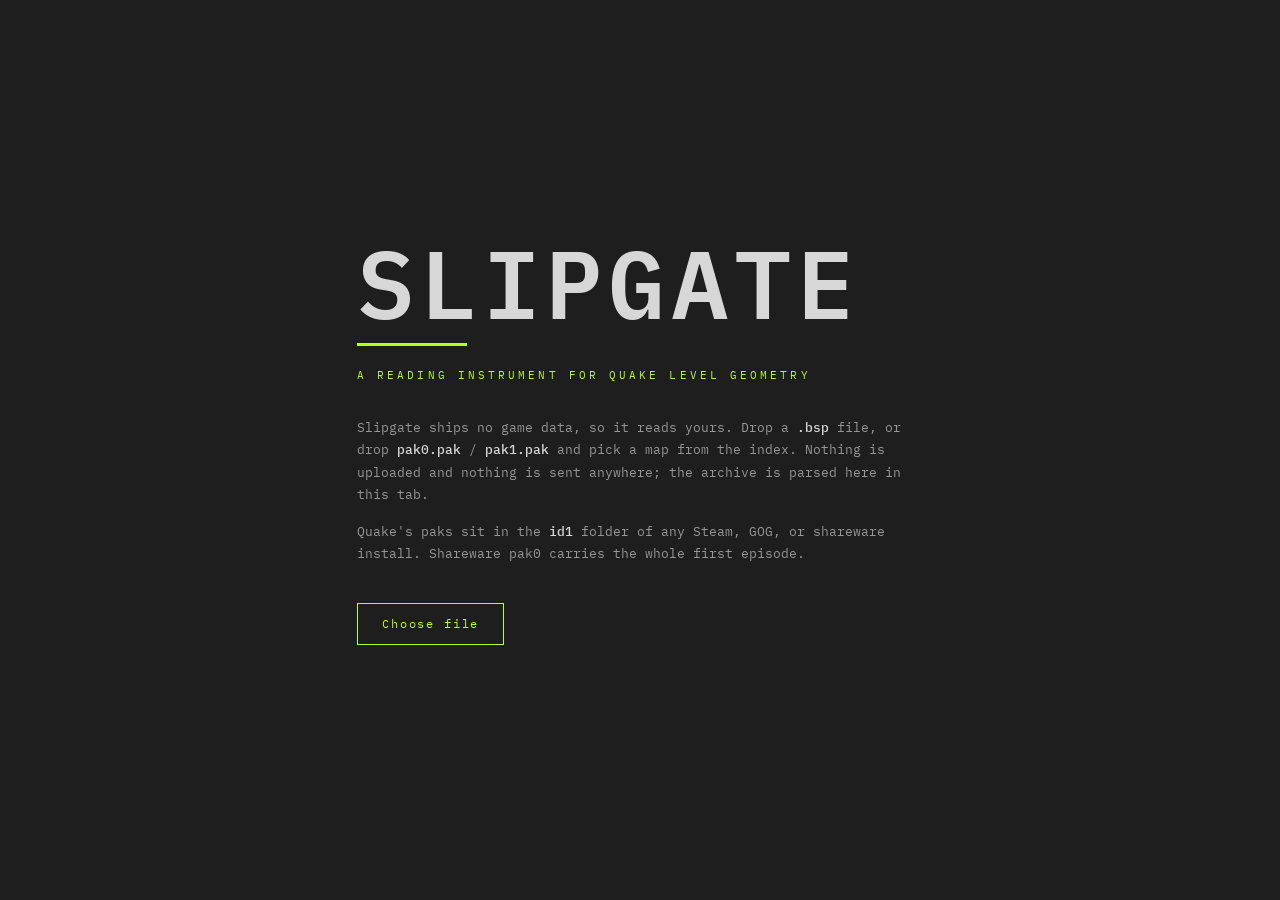
==== commit 75de0c6c: "Add files via upload" ====
--- a/index.html
+++ b/index.html
@@ -7,12 +7,12 @@
 <meta name="description" content="Read Quake's level geometry in the browser. Orthographic plans and sections, compiled visibility, clip-hull pathfinding, baked lighting, and vector export. Reads your own pak files; nothing is uploaded.">
 <meta name="author" content="Studio Lifeforms">
 <meta name="theme-color" content="#1e1e1e">
-<link rel="canonical" href="https://slipgate.worldmaking.xyz/">
+<link rel="canonical" href="https://dmjn.github.io/slipgate/">
 <meta property="og:type" content="website">
 <meta property="og:title" content="Slipgate">
 <meta property="og:description" content="A reading instrument for Quake level geometry. Plans, sections, visibility, pathfinding, and baked light, all in the browser.">
-<meta property="og:url" content="https://slipgate.worldmaking.xyz/">
-<meta property="og:image" content="https://slipgate.worldmaking.xyz/og.png">
+<meta property="og:url" content="https://dmjn.github.io/slipgate/">
+<meta property="og:image" content="https://dmjn.github.io/slipgate/og.png">
 <meta name="twitter:card" content="summary_large_image">
 <link rel="manifest" href="manifest.webmanifest">
 <link rel="icon" href="icons/icon-192.png" sizes="192x192" type="image/png">
@@ -683,7 +683,7 @@
     <h2>SLIPGATE</h2>
     <div class="rule"></div>
     <p class="sub">A reading instrument for Quake level geometry</p>
-    <p>Drop a <b>.bsp</b> file, or drop <b>pak0.pak</b> / <b>pak1.pak</b> and pick a map from the index. Nothing is uploaded; the file is parsed in this tab.</p>
+    <p>Slipgate ships no game data, so it reads yours. Drop a <b>.bsp</b> file, or drop <b>pak0.pak</b> / <b>pak1.pak</b> and pick a map from the index. Nothing is uploaded and nothing is sent anywhere; the archive is parsed here in this tab.</p>
     <p>Quake's paks sit in the <b>id1</b> folder of any Steam, GOG, or shareware install. Shareware pak0 carries the whole first episode.</p>
     <label class="file">Choose file<input type="file" id="fileInput" accept=".bsp,.pak,.BSP,.PAK" hidden></label>
     <p class="err" id="dropErr"></p>
@@ -4879,8 +4879,10 @@
     if(!rec || !rec.buffer) return false;
     try {
       adoptPak(rec.buffer, rec.name || "cached pak");
-      cacheStatus("Cached <b>" + esc(rec.name || "pak") + "</b>, " +
-        Math.round(rec.size/1048576) + " MB. <button class='elink' id='forgetPak'>forget it</button>");
+      cacheStatus("<b>" + esc(rec.name || "pak") + "</b> is already cached in this browser, " +
+        Math.round(rec.size/1048576) + " MB, with " + S.pakMaps.length + " maps. " +
+        "<button class='elink' id='useCachedPak'>open it</button>" +
+        " &nbsp;·&nbsp; <button class='elink' id='forgetPak'>forget it</button>");
       return true;
     } catch(err){ return false; }
   }).catch(function(){ return false; });
@@ -5068,8 +5070,10 @@
 };
 
 document.addEventListener("click", function(ev){
-  if(ev.target && ev.target.id === "forgetPak"){ forgetPak(); return; }
-  if(ev.target && ev.target.id === "copyLink"){ copyLink(); return; }
+  if(!ev.target) return;
+  if(ev.target.id === "forgetPak"){ forgetPak(); return; }
+  if(ev.target.id === "copyLink"){ copyLink(); return; }
+  if(ev.target.id === "useCachedPak"){ showPicker(); return; }
 });
 
 /* the camera settles asynchronously, so the hash is written on a timer */
@@ -5092,21 +5096,22 @@
   applyState(q);
 });
 
+/* The opening screen always shows, because the file prompt is where the tool
+   explains itself. A cached pak becomes a one-click shortcut rather than a
+   silent bypass. The single exception is a permalink naming a map, which should
+   land on the view it points at. */
 (function boot(){
   const q = parseHash();
   restorePak().then(function(found){
     if(!found) return;
-    const drop = document.getElementById("drop");
     if(q && q.m){
       const idx = S.pakMaps.findIndex(function(m){ return m.short === q.m; });
       if(idx >= 0){
-        drop.classList.add("gone");
+        document.getElementById("drop").classList.add("gone");
         loadFromPak(idx);
         setTimeout(function(){ applyState(q); }, 800);
-        return;
       }
     }
-    showPicker();
   });
 })();
 
